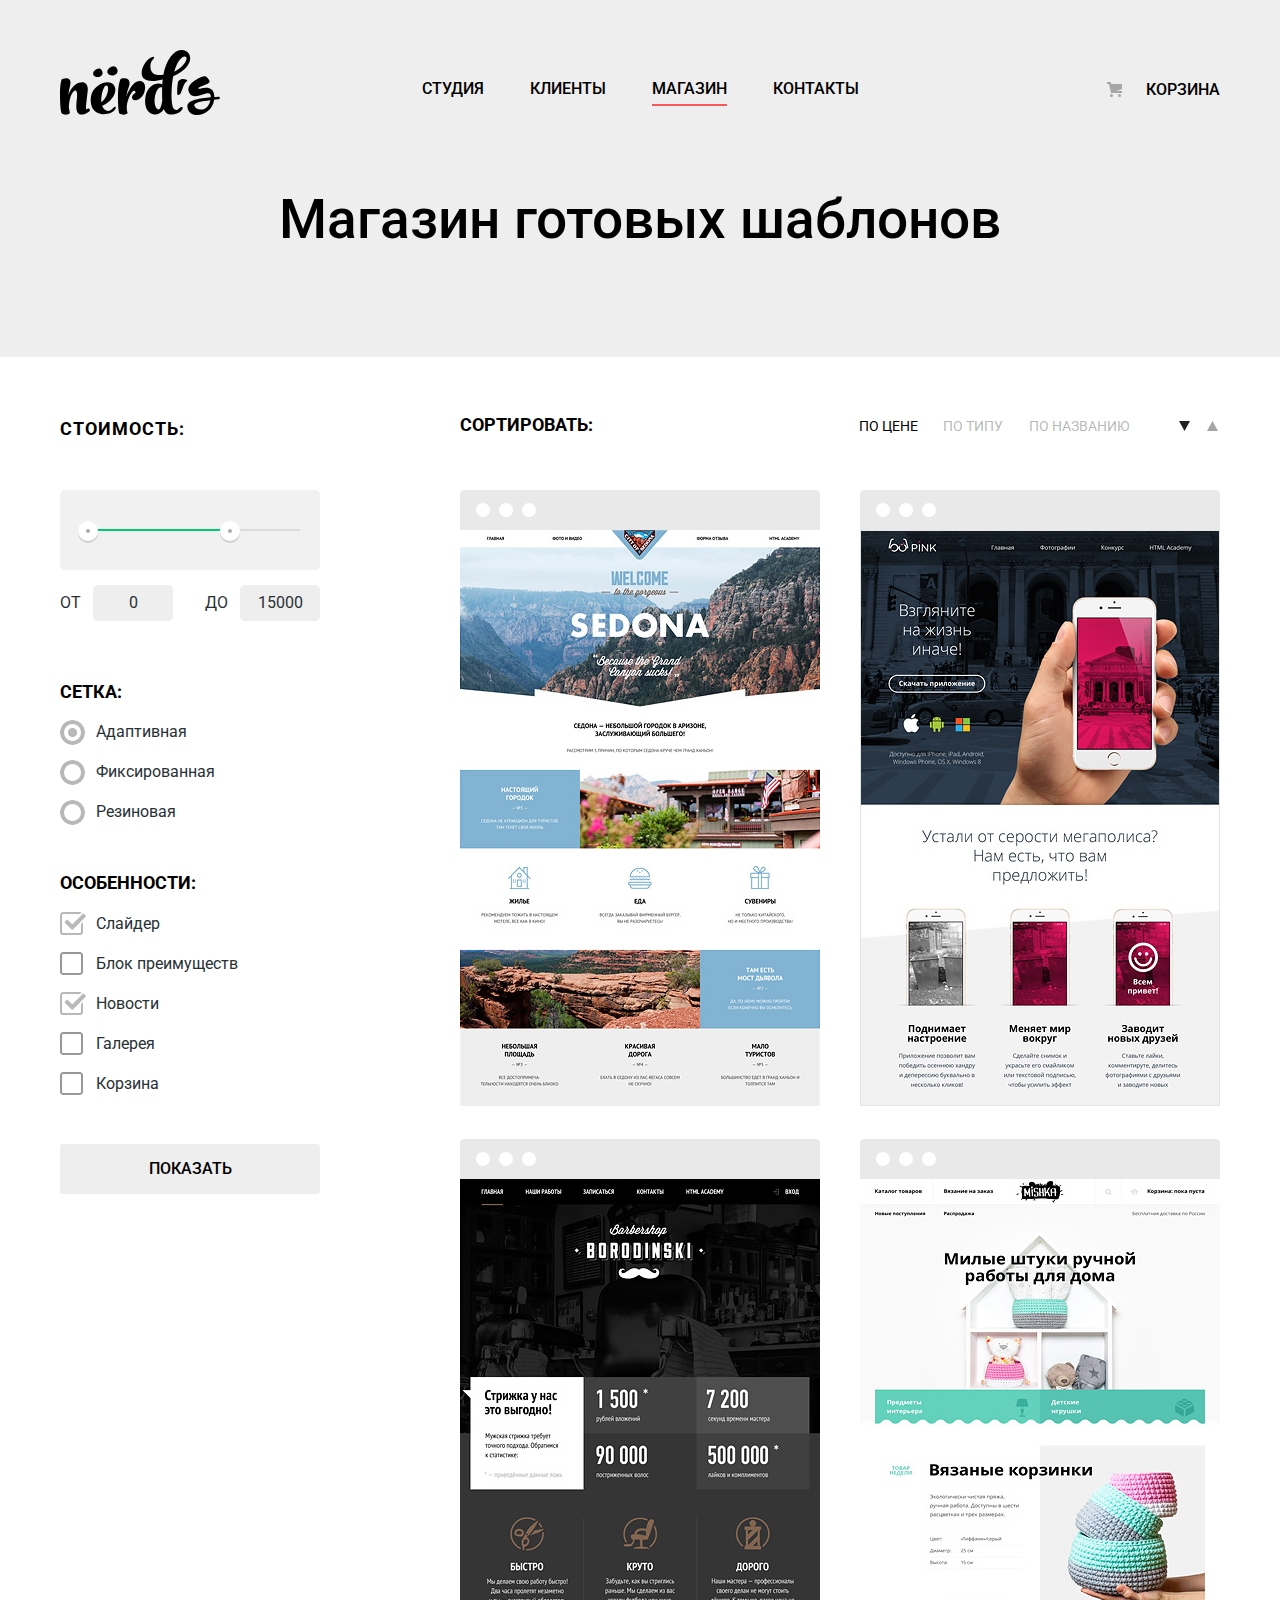
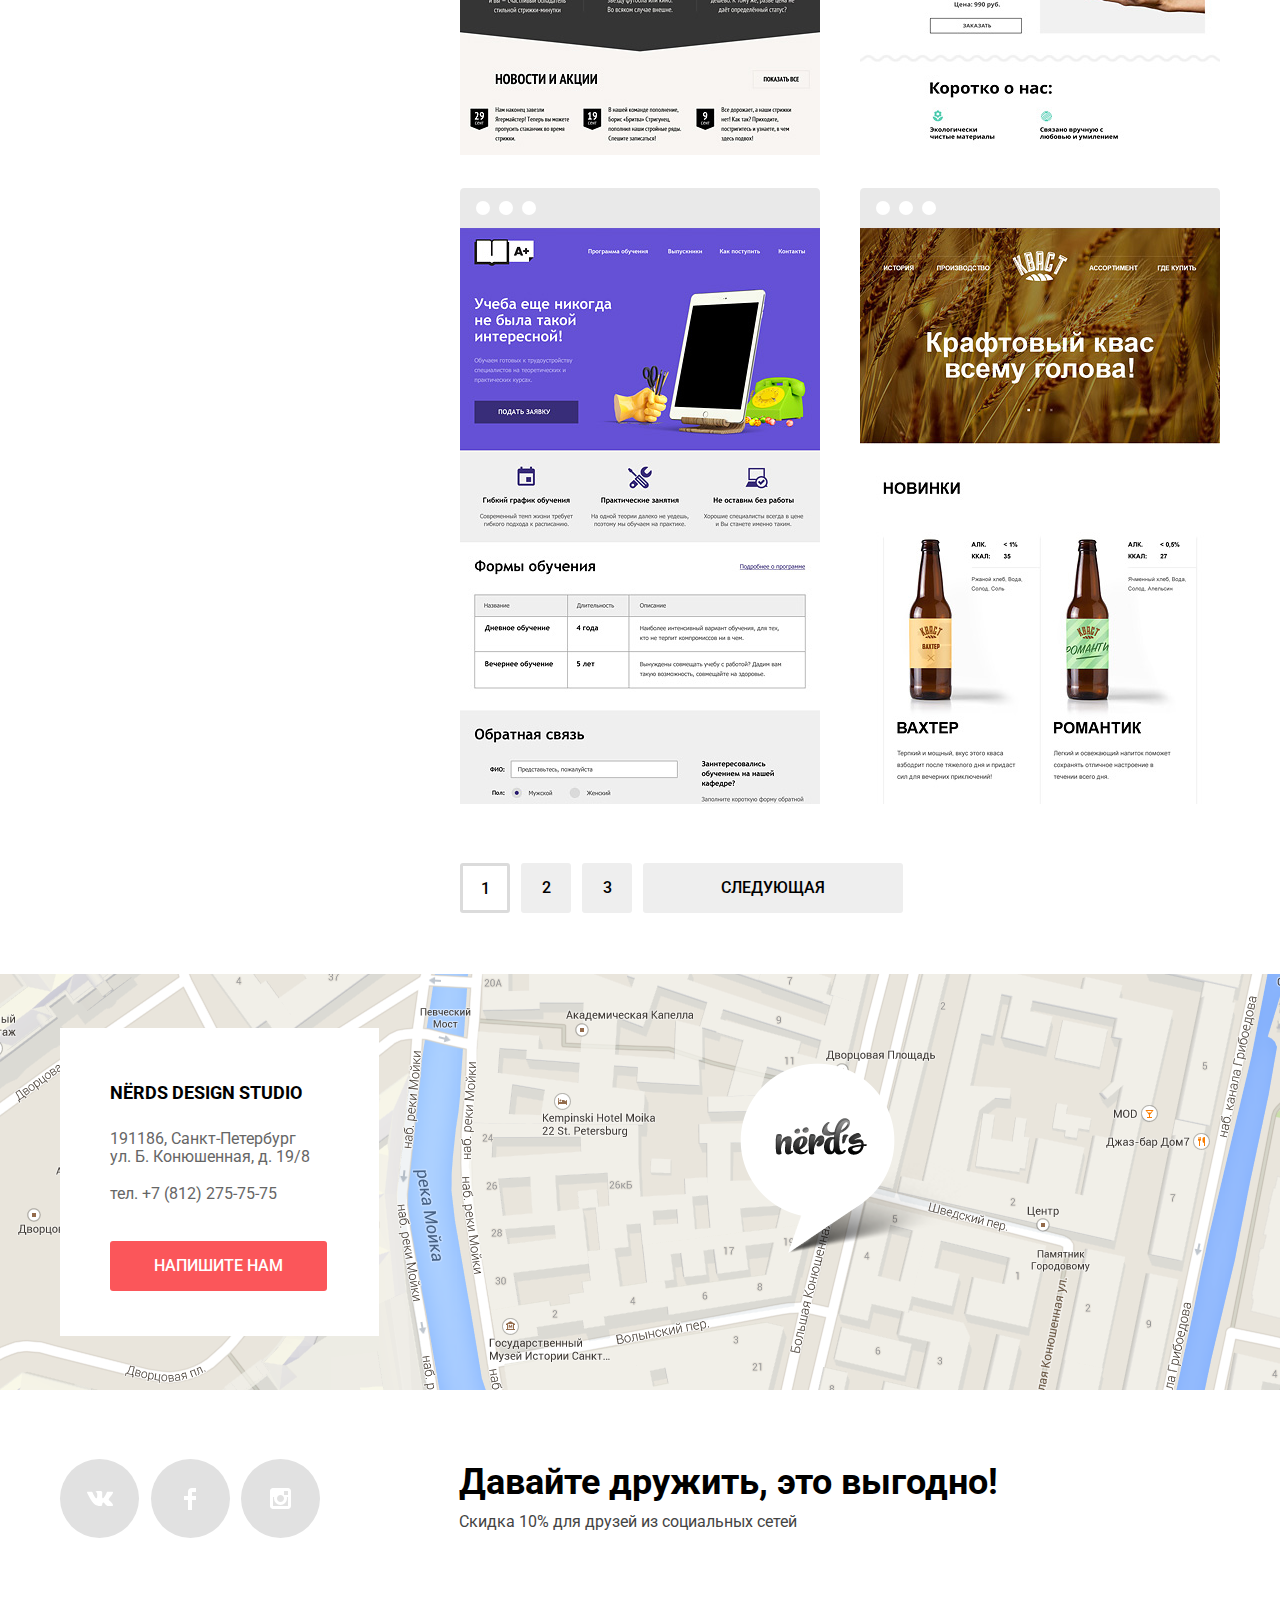
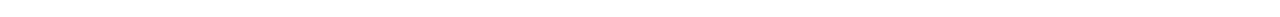
==== catalog.html @ 0fe1f44a "Стилизовал модолку" ====
<!DOCTYPE html>
<html lang="ru">
  <head>
    <meta charset="utf-8">
    <title>HTML Academy: Нёрдс</title>
    <link href="https://fonts.googleapis.com/css?family=Roboto:400,500,700&amp;subset=cyrillic" rel="stylesheet">
    <link rel="stylesheet" href="css/normalize.css">
    <link rel="stylesheet" type="text/css" href="css/style.css">
    <link rel="stylesheet" type="text/css" href="css/style.min.css">
  </head>
  <body>
<!--Блок шапки-->
		<header class="main-header">
      <div class="main-header-wrapper">
				<div class="header-logo">
				  <a href="./index.html"><img src="img/nerds-logo.svg" width="160" height="65" alt="Логотип Нёрдс"></a>
				</div>
				<nav class="main-navigation">
					<ul class="main-nav">
						<li class="main-nav_li main-nav-studio"><a class="main-nav_link main-nav-studio_link" href="#">Студия</a></li>
						<li class="main-nav_li main-nav-customers"><a class="main-nav_link main-nav-customers_link" href="#">Клиенты</a></li>
						<li class="main-nav_li main-nav-magazine"><a class="main-nav_link main-nav-magazine_link main-nav-magazine_link_active">Магазин</a></li>
            <li class="main-nav_li main-nav-contacts"><a class="main-nav_link main-nav-contacts_link" href="#">Контакты</a></li>
					</ul>
          <a class="main-navigation_basket" href="#">Корзина</a>
				</nav>
      <!--/Блок шапки-->
      </div>
      <div class="main-header_title_wrapper">
        <h2 class="main-header_title">Магазин готовых шаблонов</h2>
      </div>
		</header>
<!--Содержание основного блока-->
		<main class="container-forms">
      <div class="forms">
<!--Блок выбора шаблонов - фильтр-->
    		<div class="selection-forms">
    			<form class="selection-forms_elements" action="https://echo.htmlacademy.ru" method="get" enctype="multipart/form-data" oninput="ruoutput.value=rucount.value">
            <fieldset class="filter-price">
              <legend class="filter-price-title">Стоимость:</legend>
              <div class="range-filter">
                <div class="range-controls">
                  <div class="scale">
                    <div class="bar"></div>
                  </div>
                  <div class="toggle toggle-min"></div>
                  <div class="toggle toggle-max"></div>
                </div>
                <div class="price-controls">
                  <label class="min-price choice">от <input class="min-price_input" name="min-price" type="text" value="0"></label>
                  <label class="max-price choice">до <input class="max-price_input" name="max-price" type="text" value="15000"></label>
                </div>
              </div>
            </fieldset>
    				<div class="grid-catalog"><!--Сетка-->
    					<span class="grid-title">Сетка:</span>
    					<section class="grid-items">
    						<input class="grid-item_radio" type="radio" name="fatness-ice" id="adaptive-field" value="adaptive" checked><label class="grid-item_label" for="adaptive-field">Адаптивная</label>
    						<input class="grid-item_radio" type="radio" name="fatness-ice" id="fix-field" value="fix"><label class="grid-item_label" for="fix-field">Фиксированная</label>
    						<input class="grid-item_radio" type="radio" name="fatness-ice" id="rubber-field" value="rubber"><label class="grid-item_label" for="rubber-field">Резиновая</label>
    					</section>
    				</div><!--/Сетка-->
    				<div class="specialty-catalog"><!--Особенности-->
    					<span class="specialty-title">Особенности:</span>
    					<section class="specialty-item">
    						<input class="specialty-item_checkbox" type="checkbox" name="specialty" id="slider-field" checked><label class="specialty-item_label" for="slider-field">Слайдер</label>
    						<input class="specialty-item_checkbox" type="checkbox" name="specialty" id="privilege-field"><label class="specialty-item_label" for="privilege-field">Блок преимуществ</label>
    						<input class="specialty-item_checkbox" type="checkbox" name="specialty" id="news-field" checked><label class="specialty-item_label" for="news-field">Новости</label>
    						<input class="specialty-item_checkbox" type="checkbox" name="specialty" id="gallery-field"><label class="specialty-item_label" for="gallery-field">Галерея</label>
    						<input class="specialty-item_checkbox" type="checkbox" name="specialty" id="basket-field"><label class="specialty-item_label" for="basket-field">Корзина</label>
    					</section>
    				</div><!--/Особенности-->
    				<button class="btn-apply_form" type="submit" title="Показать">Показать</button>
    			</form>
    		</div><!--/Блок выбора шаблонов-->
  <!--Блок отсортированных шаблонов-->
        <div class="selected-forms">
          <form class="selected-forms_elements" action="https://echo.htmlacademy.ru" method="get" enctype="multipart/form-data" oninput="ruoutput.value=rucount.value">
            <div class="sorting">
              <span class="sorting-title">Сортировать:</span>
              <ul class="sorting-items">
                <li class="sorting-item"><a class="sorting-item_link sorting-item_price_active">по цене</a></li>
                <li class="sorting-item"><a class="sorting-item_link sorting-item_type_sleep">по типу</a></li>
                <li class="sorting-item"><a class="sorting-item_link sorting-item_name_sleep">по названию</a></li>
                <li class="sorting-item"><a class="sorting-item_down" href="#" aria-label="Иконка сортировки вниз"><svg xmlns="http://www.w3.org/2000/svg" width="11" height="10" viewBox="0 0 11 10"><path fill="#231F20" d="M5.5 10L0 0h11"/></svg></a></li>
                <li class="sorting-item"><a class="sorting-item_up" href="#" aria-label="Иконка сортировки вверх"><svg xmlns="http://www.w3.org/2000/svg" width="11" height="10" viewBox="0 0 11 10"><path fill="#a6a6a6" d="M5.5 0L0 10h11z"/></svg></a></li>
              </ul>
            </div>
          </form>
          <div class="selected-items">
            <section class="selected-item">
              <div class="selected-item_slider">
                <svg xmlns="http://www.w3.org/2000/svg" width="360" height="40" viewBox="0 0 360 40"><path fill="#4D4D4D" d="M356 0H4C1.8 0 0 1.8 0 4v36h360V4c0-2.2-1.8-4-4-4zM22.991 27a7 7 0 1 1 0-14 7 7 0 0 1 0 14zm23.011 0a7 7 0 1 1 0-14 7 7 0 0 1 0 14zm23.011 0a7 7 0 1 1 0-14 7 7 0 0 1 0 14z"/></svg>
              </div>
              <div class="selected-item_img">
                <img src="img/img-sedona1.jpg" width="360" height="576" alt="Иконка Седоны">
              </div>
              <section class="selected-item_hidden selected-item_visually-hidden">
                <a class="selected-item_hidden_title"  href="#">Sedona</a>
                <span class="selected-item_hidden_inform selected-item_hidden_inform_sedona">Информационный сайт для туристов</span>
                <button class="selected-item_hidden_cost" type="button">9 900 руб.</button>
              </section>
            </section>
            <section class="selected-item">
              <div class="selected-item_slider">
                <svg xmlns="http://www.w3.org/2000/svg" width="360" height="40" viewBox="0 0 360 40"><path fill="#4D4D4D" d="M356 0H4C1.8 0 0 1.8 0 4v36h360V4c0-2.2-1.8-4-4-4zM22.991 27a7 7 0 1 1 0-14 7 7 0 0 1 0 14zm23.011 0a7 7 0 1 1 0-14 7 7 0 0 1 0 14zm23.011 0a7 7 0 1 1 0-14 7 7 0 0 1 0 14z"/></svg>
              </div>
              <div class="selected-item_img">
                <img src="img/img-pink.jpg" width="360" height="576" alt="Иконка Пинк">
              </div>
              <section class="selected-item_hidden selected-item_visually-hidden">
                <a class="selected-item_hidden_title"  href="#">Pink app</a>
                <span class="selected-item_hidden_inform selected-item_hidden_inform_sedona_pink">Продуктовый лендинг приложения для IOS и Android</span>
                <button class="selected-item_hidden_cost" type="button">9 900 руб.</button>
              </section>
            </section>
            <section class="selected-item">
              <div class="selected-item_slider">
                <svg xmlns="http://www.w3.org/2000/svg" width="360" height="40" viewBox="0 0 360 40"><path fill="#4D4D4D" d="M356 0H4C1.8 0 0 1.8 0 4v36h360V4c0-2.2-1.8-4-4-4zM22.991 27a7 7 0 1 1 0-14 7 7 0 0 1 0 14zm23.011 0a7 7 0 1 1 0-14 7 7 0 0 1 0 14zm23.011 0a7 7 0 1 1 0-14 7 7 0 0 1 0 14z"/></svg>
              </div>
              <div class="selected-item_img">
                <img src="img/img-barbershop1.jpg" width="360" height="576" alt="Иконка Барбершопа">
              </div>
              <section class="selected-item_hidden selected-item_visually-hidden">
                <a class="selected-item_hidden_title"  href="#">Barbershop</a>
                <span class="selected-item_hidden_inform selected-item_hidden_inform_barbershop">Сайт салоны красоты. Для мужчин, да.</span>
                <button class="selected-item_hidden_cost" type="button">9 900 руб.</button>
              </section>
            </section>
            <section class="selected-item">
              <div class="selected-item_slider">
                <svg xmlns="http://www.w3.org/2000/svg" width="360" height="40" viewBox="0 0 360 40"><path fill="#4D4D4D" d="M356 0H4C1.8 0 0 1.8 0 4v36h360V4c0-2.2-1.8-4-4-4zM22.991 27a7 7 0 1 1 0-14 7 7 0 0 1 0 14zm23.011 0a7 7 0 1 1 0-14 7 7 0 0 1 0 14zm23.011 0a7 7 0 1 1 0-14 7 7 0 0 1 0 14z"/></svg>
              </div>
              <div class="selected-item_img">
                <img src="img/img-mishka1.jpg" width="360" height="576" alt="Иконка Мишки">
              </div>
              <section class="selected-item_hidden selected-item_visually-hidden">
                <a class="selected-item_hidden_title"  href="#">Mishka</a>
                <span class="selected-item_hidden_inform selected-item_hidden_inform_mishka">Интернет-магазин вязаных игрушек</span>
                <button class="selected-item_hidden_cost" type="button">9 900 руб.</button>
              </section>
            </section>
            <section class="selected-item">
              <div class="selected-item_slider">
                <svg xmlns="http://www.w3.org/2000/svg" width="360" height="40" viewBox="0 0 360 40"><path fill="#4D4D4D" d="M356 0H4C1.8 0 0 1.8 0 4v36h360V4c0-2.2-1.8-4-4-4zM22.991 27a7 7 0 1 1 0-14 7 7 0 0 1 0 14zm23.011 0a7 7 0 1 1 0-14 7 7 0 0 1 0 14zm23.011 0a7 7 0 1 1 0-14 7 7 0 0 1 0 14z"/></svg>
              </div>
              <div class="selected-item_img">
                <img src="img/img-aplus1.jpg" width="360" height="576" alt="Иконка Учебы">
              </div>
              <section class="selected-item_hidden selected-item_visually-hidden">
                <a class="selected-item_hidden_title"  href="#">A plus</a>
                <span class="selected-item_hidden_inform selected-item_hidden_inform_sedona_plus">Лендинг курсов повышения квалификации</span>
                <button class="selected-item_hidden_cost" type="button">9 900 руб.</button>
              </section>
            </section>
            <section class="selected-item">
              <div class="selected-item_slider">
                <svg xmlns="http://www.w3.org/2000/svg" width="360" height="40" viewBox="0 0 360 40"><path fill="#4D4D4D" d="M356 0H4C1.8 0 0 1.8 0 4v36h360V4c0-2.2-1.8-4-4-4zM22.991 27a7 7 0 1 1 0-14 7 7 0 0 1 0 14zm23.011 0a7 7 0 1 1 0-14 7 7 0 0 1 0 14zm23.011 0a7 7 0 1 1 0-14 7 7 0 0 1 0 14z"/></svg>
              </div>
              <div class="selected-item_img">
                <img src="img/img-kvast1.jpg" width="360" height="576" alt="Иконка Квас">
              </div>
              <section class="selected-item_hidden selected-item_visually-hidden">
                <a class="selected-item_hidden_title"  href="#">Кваст</a>
                <span class="selected-item_hidden_inform selected-item_hidden_inform_sedona_kvas">Промо-сайт производителя крафтового кваса</span>
                <button class="selected-item_hidden_cost" type="button">9 900 руб.</button>
              </section>
            </section>
          </div>
          <ul class="selected-items_pages">
            <li class="selected-items_li"><a class="selected-items_page active-page" href="#">1</a></li>
            <li class="selected-items_li"><a class="selected-items_page selected-items_page_block" href="#">2</a></li>
            <li class="selected-items_li"><a class="selected-items_page selected-items_page_block" href="#">3</a></li>
            <li class="selected-items_li"><a class="selected-items_page selected-items_page_block selected-items_page_page_next" href="#next">Следующая</a></li>
          </ul>
      </div>
    </div>
    </main>
<!--Блок проезда-адреса-->
    <div class="driving container-map" id="yandex-map">
      <div class="driving-wrapper">
        <section class="driving-address">
          <span class="driving-address_title">NЁRDS DESIGN STUDIO</span>
          <span class="driving-address_adds">191186, Санкт-Петербург</span>
          <span class="driving-address_adds driving-address_adds_street">ул. Б. Конюшенная, д. 19/8</span>
          <span class="driving-address_tel">тел. +7 (812) 275-75-75</span>
          <a class="driving-address_btn driving-address_btn_red" href="./form_feedback.html">Напишите нам</a>
        </section>
        <div class="driving-map_marker">
        </div>
      </div>
    </div><!--/Блок проезда-адреса-->
<!--Блок подвала-->
		<footer class="footer">
			<div class="container">
				<section class="footer-social">
          <a class="social-btn social-btn-vk" href="https://vk.com" aria-label="Вконтакте">Вконтакте
            <svg xmlns="http://www.w3.org/2000/svg" width="26" height="15" viewBox="0 0 26 15"><path fill="#FFF" d="M16.138 11.51c.956-.309 2.18 2.04 3.483 2.939.978.681 1.727.534 1.727.534l3.473-.05s1.815-.112.957-1.554c-.071-.12-.503-1.069-2.585-3.022-2.177-2.043-1.882-1.712.739-5.244 1.597-2.153 2.236-3.468 2.036-4.028-.192-.539-1.365-.399-1.365-.399L20.69.713c-.381.001-.704.119-.851.515-.003.004-.621 1.666-1.445 3.079-1.741 2.989-2.436 3.148-2.724 2.961-.661-.433-.494-1.737-.494-2.664 0-2.897.432-4.105-.846-4.417-.427-.104-.739-.172-1.828-.182-1.392-.021-2.574 0-3.244.329-.445.223-.786.712-.579.74.26.035.843.16 1.155.586.401.552.389 1.789.389 1.789s.229 3.411-.54 3.834c-.528.29-1.25-.302-2.803-3.016-.793-1.388-1.392-2.922-1.392-2.922s-.116-.285-.326-.441c-.25-.185-.6-.244-.6-.244L.848.684S.29.7.085.946c-.182.218-.015.668-.015.668s2.909 6.881 6.203 10.347c3.02 3.182 6.452 2.971 6.452 2.971h1.555s.469-.054.709-.312c.224-.24.214-.691.214-.691s-.031-2.109.935-2.419z"/></svg>
          </a>
          <a class="social-btn social-btn-fb" href="https://facebook.com" aria-label="Фейсбук">Фейсбук
            <svg xmlns="http://www.w3.org/2000/svg" width="12" height="22" viewBox="0 0 12 22"><path fill="#FFF" d="M12 4V0H8a4 4 0 0 0-4 4v4H0v4h4v10h4V12h4V8H8V4h4z"/></svg>
          </a>
					<a class="social-btn social-btn-inst" href="https://instagram.com" aria-label="Инстаграм">Инстаграм
            <svg xmlns="http://www.w3.org/2000/svg" width="21" height="21" viewBox="0 0 21 21"><path fill="#FFF" d="M18 0H3C1.35 0 0 1.35 0 3v15c0 1.65 1.35 3 3 3h15c1.65 0 3-1.35 3-3V3c0-1.65-1.35-3-3-3zm-7.5 7c1.93 0 3.5 1.57 3.5 3.5S12.43 14 10.5 14 7 12.43 7 10.5 8.57 7 10.5 7zM18 18H3V9h1.181A6.504 6.504 0 0 0 4 10.5a6.5 6.5 0 1 0 13 0 6.45 6.45 0 0 0-.181-1.5H18v9zm0-11h-4V3h4v4z"/></svg>
          </a>
				</section>
				<section class="footer-contacts">
          <b class="footer-contacts_title">Давайте дружить, это выгодно!</b>
          <p class="footer-contacts_discount">Скидка 10% для друзей из социальных сетей</p>
				</section>
			</div>
		</footer><!--/Блок подвала-->
<!--Модальные формы-->
<!--Модальная Форма обратной связи-->
    <div class="modal-feedback">
      <button class="modal-feedback-btn_close" type="button" title="Закрыть">Закрыть</button>
      <h3 class="modal-feedback_title">Напишите нам</h3>
      <form class="feedback-form" action="https://echo.htmlacademy.ru" method="get">
        <div class="feedback-form_elements_wrapper">
          <label class="feedback-form-title_label feedback-form-title_name" for="feedback-name_field">
            <span class="feedback-form-title_span feedback-form-title_span_name">Ваше имя:</span>
            <input class="feedback_input feedback-name" type="text" name="feedback-name" id="feedback-name_field" placeholder="Представьтесь, пожалуйста">
          </label>
          <label class="feedback-form-title_label feedback-form-title_email" for="feedback-email_field">
            <span class="feedback-form-title_span feedback-form-title_span_email">Ваш e-mail:</span>
            <input class="feedback_input feedback-email" type="email" name="feedback-email" id="feedback-email_field" placeholder="Для отправки ответа">
          </label>
          <label class="feedback-form-title_label feedback-form-title_text" for="feedback-text-field">
            <span class="feedback-form-title_span feedback-form-title_span_text">Текст письма:</span>
            <textarea class="feedback-text" name="feedback-text" rows="6" id="feedback-text-field" placeholder="В свободной форме"></textarea>
          </label>
        </div>
        <button class="modal-feedback_btn" type="submit" title="Отправить">Отправить</button>
      </form>
    </div><!--/Форма обратной связи-->
    <script src="js/script.min.js"></script>
  </body>
</html>
---- css/style.css ----
body {
  margin: 0px;
  padding: 0px;
  font-family: "Roboto", "Tahoma", sans-serif;
  font-size: 16px;
  line-height: 24px;
  font-weight: 400;
  color: #000000;
}
a {
  text-decoration: none;
}
.main-nav,
.main-nav_login,
.description-about_orders_items,
.sorting-items,
.selected-items_pages {
  list-style: none;
}
img {
  max-width: 100%;
  height: auto;
}
/*--ШАПКА--*/
.main-header {
  margin: 0 auto;
  background-color: #eeeeee;
}
.main-header-wrapper {
  width: 1160px;
  padding-left: 20px;
  padding-right: 20px;
  padding-top: 50px;
  margin-left: auto;
  margin-right: auto;
  background-color: #eeeeee;
  display: flex;
  align-items: flex-end;
}
.header-logo {
  margin-right: 202px;
}
.main-navigation {
  display: flex;
  flex-wrap: wrap;
  flex-grow: 1;
  align-items: center;
}
.main-nav {
  display: flex;
  flex-wrap: wrap;
  padding: 0;
  text-transform: uppercase;
}
.main-nav_link {
  font-family: "Roboto", "Tahoma", sans-serif;
  font-size: 16px;
  line-height: 30px;
  font-weight: 500;
  color: #000000;
  display: block;
  border-bottom: 2px solid transparent;
}
.main-nav_li {
  margin-right: 46px;
}
.main-navigation_basket {
  position: relative;
  font-family: "Roboto", "Tahoma", sans-serif;
  font-size: 16px;
  line-height: 30px;
  font-weight: 500;
  color: #000000;
  margin-left: auto;
  display: block;
  text-align: center;
  padding-left: 39px;
  text-transform: uppercase;
}
.main-navigation_basket::before {
  content: "";
  position: absolute;
  top: 7px;
  left: 0px;
  width: 16px;
  height: 18px;
  background-image: url("../img/basket.svg");
  background-repeat: no-repeat;
  background-position: 0 0;
  background-color: #eeeeee;
}
.main-navigation_basket:hover {
  color: #fb565a;
}
.main-navigation_basket:active {
  color: #000000;
  opacity: 0.3;
}
.main-navigation_basket:visited {
  border-bottom: 2px solid #fb565a;
}
.main-nav_link:hover {
  color: #fb565a;
}
.main-nav_link:active {
  color: #000000;
  opacity: 0.3;
}
.main-nav-magazine_link_active {
  border-bottom: 2px solid #fb565a;
}
.main-header_title {
  font-family: "Roboto", "Tahoma", sans-serif;
  font-size: 55px;
  line-height: 55px;
  font-weight: 500;
  color: #000000;
  margin: 0px;
  padding-bottom: 110px;
  padding-top: 70px;
  text-align: center;
}
.main-header_title_wrapper {
  margin-bottom: 57px;
}
/*-- ФОРМА СЛАЙДА --*/
.slider {
  background-color: #eeeeee;
  position: relative;
  margin-bottom: 81px;
}
.slider-container {
  width: 1200px;
  margin: 0 auto;
  padding: 0 20px;
  box-sizing: border-box;
  background-color: #eeeeee;
}
.visually-hidden {
  position: absolute;
  width: 1px;
  height: 1px;
  clip: rect(0, 0, 0, 0);
}
.slider-controls {
  position: absolute;
  left: 50%;
  bottom: 104px;
  z-index: 10;
  width: 160px;
  height: 18px;
  text-align: center;
  font-size: 0;
  transform: translateX(-50%);
}
.slider-controls label {
  position: relative;
  display: inline-block;
  vertical-align: top;
  width: 18px;
  height: 18px;
  padding: 8px;
  border-radius: 50%;
  cursor: pointer;
}
.slider-controls label::after {
  content: "";
  position: absolute;
  top: 8px;
  left: 8px;
  z-index: 1;
  width: 18px;
  height: 18px;
  background: #ffffff;
  border-radius: 50%;
}
.slider-list {
  margin: 0;
  padding: 0;
  list-style: none;
}
.slider-item {
  display: none;
  padding: 71px 0 80px 0;
}
.slider-item:nth-child(1) {
  background-image: url("../img/slide1.png");
  background-position: 93% 11px;
  background-repeat: no-repeat;
}
.slider-item:nth-child(2) {
  background-image: url("../img/slide2.png");
  background-position: 100% 0;
  background-repeat: no-repeat;
}
.slider-item:nth-child(3) {
  background-image: url("../img/slide3.png");
  background-position: 100% 20px;
  background-repeat: no-repeat;
}
#product-1:checked ~ .slider-list .slider-item:nth-child(1) {
  display: block;
}
#product-2:checked ~ .slider-list .slider-item:nth-child(2) {
  display: block;
}
#product-3:checked ~ .slider-list .slider-item:nth-child(3) {
  display: block;
}
#product-1:checked ~ .slider-controls .slider-controls-item--1::before,
#product-2:checked ~ .slider-controls .slider-controls-item--2::before,
#product-3:checked ~ .slider-controls .slider-controls-item--3::before {
  content: "";
  position: absolute;
  left: 50%;
  top: 50%;
  z-index: 2;
  width: 4px;
  height: 4px;
  margin: -4px;
  background-color: inherit;
  border: 2px solid #c1c1c1;
  border-radius: 50%;
}
.slider_title {
  max-width: 600px;
  margin: 0;
  margin-bottom: 27px;
  font-family: "Roboto", "Tahoma", sans-serif;
  font-size: 55px;
  line-height: 55px;
  font-weight: 500;
  color: #000000;
}
.slider_about {
  max-width: 430px;
  margin: 0;
  margin-bottom: 38px;
  font-family: "Roboto", "Tahoma", sans-serif;
  font-size: 16px;
  line-height: 24px;
  font-weight: 400;
  color: #283136;
}
.slider_btn {
  display: block;
  width: 240px;
  padding: 16px 0;
  font-family: "Roboto", "Tahoma", sans-serif;
  font-size: 16px;
  line-height: 18px;
  font-weight: 500;
  color: #ffffff;
  background-color: #fb565a;
  text-transform: uppercase;
  text-decoration: none;
  border-radius: 3px;
  text-align: center;
  border: none;
}
.slider_btn:hover,
.slider_btn:focus {
  background-color: #e74246;
}
.slider_btn:active {
  color: rgba(255, 255, 255, 0.3);
  background-color: #d7373b;
  box-shadow: 0 3px rgba(0, 0, 0, 0.1) inset;
}
/*-- БЛОК ПРОМО АКЦИИ --*/
.container {
  width: 1200px;
  margin: 0 auto;
  flex-wrap: wrap;
  padding: 0 20px;
  box-sizing: border-box;
  margin-bottom: 79px;
}
.promo-wrapper {
  display: flex;
  flex-wrap: wrap;
  width: 100%;
  margin-left: auto;
  margin-right: auto;
  margin-bottom: 81px;
  background-color: #ffffff;
}
.promo-section {
  width: 300px;
  margin-right: 100px;
}
.promo-section:nth-child(3n) {
  margin: 0px;
}
.promo-section-img_wrapper {
  width: 300px;
  height: 146px;
}
.promo-section_title {
  font-family: "Roboto", "Tahoma", sans-serif;
  font-size: 24px;
  line-height: 30px;
  font-weight: 700;
  color: #000000;
  text-transform: uppercase;
  margin-bottom: 17px;
}
.promo-section_about {
  display: block;
  width: 270px;
  font-family: "Roboto", "Tahoma", sans-serif;
  font-size: 16px;
  line-height: 24px;
  font-weight: 400;
  color: #283136;
  margin-bottom: 31px;
}
.promo_btn {
  font-family: "Roboto", "Tahoma", sans-serif;
  font-size: 16px;
  line-height: 18px;
  font-weight: 500;
  color: #ffffff;
  text-transform: uppercase;
  border-radius: 3px;
  text-align: center;
  display: inline-block;
  padding: 16px 39px;
  vertical-align: middle;
}
.btn-promo_red {
  background-color: #fb565a;
}
.btn-promo_red:hover {
  background-color: #e74246;
}
.btn-promo_red:active {
  background-color: #d7373b;
  color: rgba(255, 255, 255, 0.3);
  box-shadow: 0 3px rgb(193, 49, 53) inset;
}
.btn-promo_green {
  background-color: #00ca74;
}
.btn-promo_green:hover {
  background-color: #00bc6c;
}
.btn-promo_green:active {
  background-color: #00aa62;
  color: rgba(255, 255, 255, 0.3);
  box-shadow: 0 3px rgb(0, 153, 88) inset;
}
.btn-promo_yellow {
  background-color: #efc84a;
}
.btn-promo_yellow:hover {
  background-color: #eab534;
}
.btn-promo_yellow:active {
  background-color: #e5a722;
  color: rgba(255, 255, 255, 0.3);
  box-shadow: 0 3px rgb(206, 150, 31) inset;
}
/*-- БЛОК ОПИСАНИЯ КОМПАНИИ --*/
.description {
  background-color: #ffffff;
}
.description-wrapper {
  display: flex;
  width: 1160px;
  padding-top: 40px;
  margin-left: auto;
  margin-right: auto;
  margin-bottom: 50px;
  background-color: #ffffff;
  border-top: 2px solid #eeeeee;
  box-sizing: border-box;
}
.description-about {
  display: flex;
  flex-direction: column;
  width: 660px;
  margin-right: 140px;
  padding-left: 1px;
  padding-top: 33px;
}
.description-about-title {
  font-family: "Roboto", "Tahoma", sans-serif;
  font-size: 45px;
  line-height: 45px;
  font-weight: 500;
  color: #000000;
}
.description-about-mission {
  font-family: "Roboto", "Tahoma", sans-serif;
  font-size: 16px;
  line-height: 24px;
  font-weight: 400;
  color: #283136;
  padding: 0;
  margin: 0;
  margin-top: 34px;
  margin-bottom: 38px;
}
.description-about-orders {
  font-family: "Roboto", "Tahoma", sans-serif;
  font-size: 16px;
  line-height: 24px;
  font-weight: 700;
  color: #000000;
  text-transform: uppercase;
}
.description-about_orders_items {
  padding: 0px;
  margin: 0px;
}
.description-about_order_item {
  position: relative;
  font-family: "Roboto", "Tahoma", sans-serif;
  font-size: 16px;
  line-height: 24px;
  font-weight: 400;
  color: #283136;
  padding-left: 36px;
  margin: 24px 0px;
}
.description-about_order_item::before {
  content: "";
  display: block;
  width: 25px;
  height: 2px;
  position: absolute;
  top: 12px;
  left: 0px;
  background-color: #fb565a;
}
.description-statistics {
  width: 360px;
}
.description-statistics-img_wrapper {
  margin-bottom: 30px;
}
.description-statistics-numbers {
  display: flex;
  margin-top: 41px;
}
.description-statistics-about {
  display: block;
  margin-left: 17px;
  font-family: "Roboto", "Tahoma", sans-serif;
  font-size: 16px;
  line-height: 24px;
  font-weight: 700;
  color: #000000;
  text-transform: uppercase;
}
.description-statistics-number_percent {
  font-family: "Roboto", "Tahoma", sans-serif;
  font-size: 45px;
  line-height: 45px;
  font-weight: 700;
  color: #000000;
}
.description-statistics-number_percent_sup {
  font-family: "Roboto", "Tahoma", sans-serif;
  font-size: 28px;
  font-weight: 700;
}
.description-statistics-number:nth-child(1) {
  margin-right: 21px;
}
.description-statistics-number:nth-child(3) {
  margin-left: 21px;
}
.description-statistics-number_name {
  display: block;
  font-family: "Roboto", "Tahoma", sans-serif;
  font-size: 16px;
  line-height: 18px;
  font-weight: 400;
  color: #283136;
  margin-top: 19px;
}
/*-- БЛОК ПОРТФОЛИО ВЫПОЛНЕННЫХ САЙТОВ --*/
.portfolio {
  background-color: #ffffff;
}
.portfolio-catalog {
  display: flex;
  flex-wrap: wrap;
  width: 1160px;
  margin-left: auto;
  margin-right: auto;
  padding-top: 50px;
  padding-bottom: 34px;
  border-top: 2px solid #eeeeee;
  border-bottom: 2px solid #eeeeee;
  justify-content: space-between;
  align-items: center;
}
.portfolio-catalog-site_link img {
  opacity: 0.2;
}
.portfolio-catalog-site_link img:hover {
  opacity: 1;
}
.portfolio-catalog-site_link img:active {
  opacity: 0.1;
}
.portfolio-catalog-site_wrapper_line {
  position: relative;
}
.portfolio-catalog-site_wrapper_line:nth-child(1) {
  margin-left: 31px;
}
.portfolio-catalog-site_wrapper_line:nth-child(3) {
  margin-right: 21px;
}
.portfolio-catalog-site_wrapper_line:nth-child(4) {
  margin-right: 43px;
  background-color: transparent;
}
.portfolio-catalog-site_border_html::after {
  content: "";
  display: block;
  position: absolute;
  width: 2px;
  height: 52px;
  background-color: #eeeeee;
  right: -51px;
  top: 5px;
}
.portfolio-catalog-site_border_barbershop::after {
  content: "";
  display: block;
  position: absolute;
  width: 2px;
  height: 52px;
  background-color: #eeeeee;
  right: -43px;
  top: 14px;
}
.portfolio-catalog-site_border_pink::after {
  content: "";
  display: block;
  position: absolute;
  width: 2px;
  height: 52px;
  background-color: #eeeeee;
  right: -58px;
  top: -5px;
}
/*-- БЛОК ПРОЕЗДА АДРЕСА --*/
.driving {
  margin-top: 61px;
}
.container-map {
  width: 100%;
  margin-left: auto;
  margin-right: auto;
  background-image: url("../img/map.png");
  background-position: center;
  background-repeat: no-repeat;
  min-height: 416px;
}
.driving-wrapper {
  position: relative;
  width: 1160px;
  padding-left: 20px;
  padding-right: 20px;
  padding-top: 54px;
  margin-left: auto;
  margin-right: auto;
  background-color: transparent;
}
.driving-address {
  padding-top: 50px;
  padding-left: 50px;
  width: 269px;
  height: 258px;
  background-color: #ffffff;
}
.driving-address_title {
  display: block;
  margin-bottom: 22px;
  font-family: "Roboto", "Tahoma", sans-serif;
  font-size: 18px;
  line-height: 30px;
  font-weight: 700;
  color: #000000;
}
.driving-address_adds {
  display: block;
  font-family: "Roboto", "Tahoma", sans-serif;
  font-size: 16px;
  line-height: 18px;
  font-weight: 400;
  color: #666666;
}
.driving-address_adds_street {
  margin-bottom: 19px;
}
.driving-address_tel {
  display: block;
  margin-bottom: 38px;
  font-family: "Roboto", "Tahoma", sans-serif;
  font-size: 16px;
  line-height: 18px;
  font-weight: 400;
  color: #666666;
}
.driving-address_btn {
  font-family: "Roboto", "Tahoma", sans-serif;
  font-size: 16px;
  line-height: 18px;
  font-weight: 500;
  color: #ffffff;
  text-transform: uppercase;
  border-radius: 3px;
  text-align: center;
  display: inline-block;
  padding: 16px 44px;
  vertical-align: middle;
}
.driving-address_btn_red {
  background-color: #fb565a;
}
.driving-address_btn:hover {
  background-color: #e74246;
  cursor: pointer;
}
.driving-address_btn:active {
  background-color: #d7373b;
  cursor: pointer;
  color: rgba(255, 255, 255, 0.3);
  box-shadow: 0 3px rgb(193, 49, 53) inset;
}
.driving-map_marker {
  position: absolute;
  width: 231px;
  height: 190px;
  top: 89px;
  right: 269px;
  background-image: url("../img/map-marker.png");
  background-position: 0 0;
  background-repeat: no-repeat;
}
/*--СОДЕРЖАНИЕ ОСНОВНОГО БЛОКА КАТАЛОГА--*/
.container-forms,
.forms {
  background-color: #ffffff;
}
.forms {
  width: 1160px;
  padding-left: 20px;
  padding-right: 20px;
  margin: 0 auto;
  display: flex;
}
/*БЛОК ВЫБОРА ШАБЛОНОВ - ФИЛЬТР*/
.filter-price {
  margin: 0;
  padding: 0;
  border: none;
  margin-bottom: 56px;
}
.range-filter {
  width: 260px;
  margin-top: 46px;
}
.filter-price-title {
  font-family: "Roboto", "Tahoma", sans-serif;
  font-size: 18px;
  line-height: 30px;
  text-transform: uppercase;
  font-weight: 700;
  color: #000000;
  letter-spacing: 1px;
}
.range-controls {
  position: relative;
  height: 41px;
  margin-bottom: 15px;
  padding-top: 39px;
  padding-right: 20px;
  padding-left: 20px;
  background-color: #f1f1f1;
  border-radius: 5px;
}
.range-controls .scale {
  height: 2px;
  background: #d7dcde;
}
.range-controls .bar {
  width: 70%;
  height: 2px;
  background: #00ca74;
}
.range-controls .toggle {
  position: absolute;
  top: 31px;
  left: 0;
  width: 4px;
  height: 4px;
  padding: 0;
  border: 8px solid #ffffff;
  background-color: #ababab;
  box-shadow: 0 2px 1px 0 #cfcfcf;
  border-radius: 50%;
  cursor: pointer;
}
.range-controls .toggle-min {
  left: 18px;
}
.range-controls .toggle-max {
  left: 160px;
}
.price-controls {
  font-size: 0;
}
.price-controls label {
  display: inline-block;
  vertical-align: top;
  width: 50%;
  font-family: "Roboto", "Tahoma", sans-serif;
  font-size: 16px;
  line-height: 22px;
  font-weight: 400;
  color: #283136;
  text-transform: uppercase;
}
.price-controls .min-price_input,
.price-controls .max-price_input {
  width: 80px;
  padding: 7px 0px;
  font-family: "Roboto", "Tahoma", sans-serif;
  font-size: 16px;
  line-height: 22px;
  font-weight: 400;
  color: #283136;
  background-color: #eeeeee;
  text-align: center;
  border: none;
  border-radius: 5px;
}
.max-price {
  text-align: right;
}
.min-price,
.max-price {
  font-family: "Roboto", "Tahoma", sans-serif;
  font-size: 16px;
  line-height: 22px;
  font-weight: 400;
  color: #283136;
  text-transform: uppercase;
}
.min-price .min-price_input {
  margin-left: 8px;
}
.max-price .max-price_input {
  margin-left: 8px;
}
.grid-catalog {
  margin-bottom: 41px;
}
.grid-title {
  font-family: "Roboto", "Tahoma", sans-serif;
  font-size: 18px;
  line-height: 30px;
  font-weight: 700;
  color: #000000;
  text-transform: uppercase;
}
.grid-items {
  display: flex;
  flex-direction: column;
}
.grid-item_label {
  display: block;
  position: relative;
  cursor: pointer;
  user-select: none;
  padding-left: 36px;
  font-family: "Roboto", "Tahoma", sans-serif;
  font-size: 16px;
  line-height: 20px;
  font-weight: 400;
  color: #283136;
  margin-bottom: 5px;
  margin-top: 15px;
}
.grid-item_radio {
  display: none;
}
.grid-item_radio + .grid-item_label::before {
  content: "";
  position: absolute;
  box-sizing: border-box;
  width: 25px;
  height: 25px;
  left: 0px;
  top: -2px;
  border-radius: 100%;
  background-image: url("../img/radio-off.png");
  background-repeat: no-repeat;
  background-position: 0 0;
}
.grid-item_radio:checked + .grid-item_label::before {
  content: "";
  position: absolute;
  box-sizing: border-box;
  width: 25px;
  height: 25px;
  left: 0px;
  top: -2px;
  border-radius: 50%;
  background-image: url("../img/radio-on.png");
  background-repeat: no-repeat;
  background-position: 0 0;
}
.grid-item_radio:hover + .grid-item_label::before {
  background-image: url("../img/radio-hover-off.png");
}
.grid-item_radio:checked:hover + .grid-item_label::before {
  background-image: url("../img/radio-hover-on.png");
}
.grid-item_radio:disabled + .grid-item_label::before {
  background-image: url("../img/radio-disable-off.png");
}
.grid-item_radio:checked:disabled + .grid-item_label::before {
  background-image: url("../img/radio-disable-on.png");
}
.specialty-title {
  font-family: "Roboto", "Tahoma", sans-serif;
  font-size: 18px;
  line-height: 30px;
  font-weight: 700;
  color: #000000;
  text-transform: uppercase;
}
.specialty-item {
  display: flex;
  flex-direction: column;
}
.specialty-item_label {
  display: block;
  position: relative;
  cursor: pointer;
  user-select: none;
  padding-left: 36px;
  margin-bottom: 4px;
  margin-top: 16px;
  font-family: "Roboto", "Tahoma", sans-serif;
  font-size: 16px;
  line-height: 20px;
  font-weight: 400;
  color: #283136;
}
.specialty-item_checkbox {
  display: none;
}
.specialty-item_checkbox + .specialty-item_label::before {
  content: "";
  position: absolute;
  width: 23px;
  height: 23px;
  left: 0px;
  top: -2px;
  border-radius: 3px;
  background-image: url("../img/checkbox-off.png");
  background-repeat: no-repeat;
  background-position: 0 0;
}
.specialty-item_checkbox:checked + .specialty-item_label::before {
  content: "";
  position: absolute;
  width: 26px;
  height: 24px;
  left: 0px;
  top: -2px;
  border-radius: 3px;
  border: none;
  background-image: url("../img/checkbox-on.png");
  background-repeat: no-repeat;
  background-position: 0 0;;
}
.specialty-item_checkbox:hover + .specialty-item_label::before {
  background-image: url("../img/checkbox-hover-off.png");
}
.specialty-item_checkbox:checked:hover + .specialty-item_label::before {
  left: 0px;
  background-image: url("../img/checkbox-hover-on.png");
}
.specialty-item_checkbox:disabled + .specialty-item_label::before {
  background-image: url("../img/checkbox-disabled-off.png");
}
.specialty-item_checkbox:checked:disabled + .specialty-item_label::before {
  background-image: url("../img/checkbox-disabled-on.png");
}
.btn-apply_form {
  display: block;
  width: 260px;
  height: 50px;
  box-sizing: border-box;
  border-radius: 3px;
  margin-top: 46px;
  font-family: "Roboto", "Tahoma", sans-serif;
  font-size: 16px;
  line-height: 18px;
  font-weight: 500;
  color: #000000;
  background-color: #eeeeee;
  cursor: pointer;
  border: none;
  text-align: center;
  vertical-align: middle;
  text-transform: uppercase;
}
.btn-apply_form:hover {
  background-color: #dfdfdf;
}
.btn-apply_form:active {
background-color: #d5d5d5;
color: rgba(0, 0, 0, 0.5);
box-shadow: 0 -3px 0 0 #bfbfbf;
}
/*--БЛОК ОСОРТИРОВАННЫХ ШАБЛОНОВ--*/
.selected-forms,
.selected-forms_elements,
.selected-items {
  background-color: #ffffff;
}
.sorting {
  display: flex;
  align-items: baseline;
  margin-bottom: 55px;
}
.sorting-title {
  font-family: "Roboto", "Tahoma", sans-serif;
  font-size: 18px;
  line-height: 18px;
  padding-top: 2px;
  font-weight: 700;
  color: #000000;
  margin-right: 266px;
  text-transform: uppercase;
}
.sorting-items {
  display: flex;
  align-items: center;
  padding: 0px;
  margin: 0px;
  text-transform: uppercase;
  line-height: 18px;
}
.sorting-item:nth-child(1) {
  margin-right: 25px;
}
.sorting-item:nth-child(2) {
  margin-right: 26px;
}
.sorting-item:nth-child(3) {
  margin-right: 49px;
}
.sorting-item:nth-child(4) {
  margin-right: 17px;
}
.sorting-items .sorting-item:last-child {
  margin: 0px;
}
.sorting-item .sorting-item_down {
  font-size: 0px;
  display: flex;
  align-items: center;
  justify-content: center;
  text-align: center;
  background-color: #ffffff;
  width: 11px;
  height: 10px;
}
.sorting-item .sorting-item_up {
  font-size: 0px;
  display: flex;
  align-items: center;
  justify-content: center;
  text-align: center;
  background-color: #ffffff;
  width: 11px;
  height: 10px;
}
.sorting-item_link {
  font-family: "Roboto", "Tahoma", sans-serif;
  font-size: 14px;
  line-height: 18px;
  font-weight: 400;
  cursor: pointer;
}
.sorting-item_price_active {
  color: rgb(0, 0, 0);
}
.sorting-item_type_sleep,
.sorting-item_name_sleep {
  color: rgba(0, 0, 0, 0.3);
}
.sorting-item_price_active:hover,
.sorting-item_type_sleep:hover,
.sorting-item_name_sleep:hover {
  color: rgba(0, 0, 0, 0.6);
}
.sorting-item_price_active:active,
.sorting-item_type_sleep:active,
.sorting-item_name_sleep:active {
  color: rgb(0, 0, 0);
}
.selection-forms_elements {
  width: 260px;
}
.selected-forms {
  margin-left: auto;
}
.selected-forms_elements {
  width: 760px;
}
.selected-items {
  width: 760px;
  display: flex;
  flex-wrap: wrap;
}
.selected-item {
  width: 360px;
  height: 616px;
  box-sizing: border-box;
  margin-bottom: 33px;
  position: relative;
  z-index: 1;
  border-top-right-radius: 3px;
  border-top-left-radius: 3px;
}
.selected-item:hover {
  box-shadow: 0 6px 15px 0 rgba(0, 1, 1, 0.25);
}
.selected-item:nth-child(even) {
  margin-left: 40px;
}
.selected-item_slider {
  height: 40px;
  cursor: pointer;
  border-top-right-radius: 3px;
  border-top-left-radius: 3px;
  fill-opacity: 0.12;
}
.selected-item:hover .selected-item_slider {
  fill-opacity: 1;
}
.selected-item_img {
  height: 574px;
  cursor: pointer;
  box-sizing: border-box;
}
.selected-item_hidden {
  display: block;
  position: absolute;
  width: 360px;
  height: 231px;
  box-sizing: border-box;
  padding-top: 29px;
  text-align: center;
  background-color: #eeeeee;
  z-index: 2;
  bottom: 0px;
}
.selected-item_visually-hidden {
  display: none;
}
.selected-item:hover .selected-item_visually-hidden {
  display: block;
}
.selected-item_hidden_title {
  display: block;
  font-family: "Roboto", "Tahoma", sans-serif;
  font-size: 18px;
  line-height: 30px;
  font-weight: 700;
  color: #000000;
  text-transform: uppercase;
  margin: 0px;
  margin-bottom: 14px;
}
.selected-item_hidden_inform {
  display: block;
  margin-left: auto;
  margin-right: auto;
  font-family: "Roboto", "Tahoma", sans-serif;
  font-size: 16px;
  line-height: 18px;
  font-weight: 400;
  color: #666666;
}
.selected-item_hidden_inform_sedona,
.selected-item_hidden_inform_barbershop,
.selected-item_hidden_inform_mishka {
  width: 200px;
}
.selected-item_hidden_inform_sedona_pink,
.selected-item_hidden_inform_sedona_plus,
.selected-item_hidden_inform_sedona_kvas {
  width: 228px;
}
.selected-item_hidden_cost {
  display: block;
  width: 200px;
  height: 50px;
  box-sizing: border-box;
  border-radius: 3px;
  margin-top: 31px;
  margin-left: auto;
  margin-right: auto;
  font-family: "Roboto", "Tahoma", sans-serif;
  font-size: 16px;
  line-height: 18px;
  font-weight: 500;
  color: #ffffff;
  background-color: #fb565a;
  border: none;
  text-align: center;
  vertical-align: middle;
}
.selected-item_hidden_cost:hover {
  background-color: #e74246;
  cursor: pointer;
}
.selected-item_hidden_cost:active {
  background-color: #d7373b;
  cursor: pointer;
  box-shadow: 0 3px rgba(0, 0, 0, 0.1) inset;
}
.selected-items_pages {
  display: flex;
  align-items: center;
  padding: 0px;
  margin: 0px;
  margin-top: 26px;
  line-height: 18px;
}
.selected-items_li {
  margin-right: 11px;
}
.selected-items_page {
  font-family: "Roboto", "Tahoma", sans-serif;
  font-size: 16px;
  line-height: 18px;
  font-weight: 500;
  color: #000000;
  background-color: #eeeeee;
}
.selected-items_page_block {
  display: block;
  box-sizing: border-box;
  text-align: center;
  vertical-align: middle;
  width: 50px;
  height: 50px;
  padding-top: 16px;
  border-radius: 3px;
}
.active-page {
  display: block;
  box-sizing: border-box;
  text-align: center;
  vertical-align: middle;
  width: 50px;
  height: 50px;
  padding-top: 14px;
  border-radius: 3px;
  background-color: #ffffff;
  border: 3px solid #dbdbdb;
}
.selected-items_page_block:hover {
  background-color: #dfdfdf;
}
.selected-items_page_block:active {
  background-color: #d5d5d5;
  color: rgba(0, 0, 0, 0.3);
  box-shadow: inset 0 3px 0 0 #bfbfbf;
}
.selected-items_page_page_next {
  display: block;
  box-sizing: border-box;
  text-align: center;
  vertical-align: middle;
  width: 260px;
  height: 50px;
  padding-top: 16px;
  border-radius: 3px;
  text-transform: uppercase;
}
/*-- ПОДВАЛ --*/
.footer {
  width: 1160px;
  margin: 0 auto;
  margin-top: 69px;
  margin-bottom: 70px;
}
.footer .container {
  display: flex;
  padding: 0px;
}
.footer,
.footer-social,
.footer-contacts
 {
  background-color: #ffffff;
}
.footer-contacts {
  padding-top: 5px;
}
.social-btn {
  font-size: 0px;
  display: flex;
  align-items: center;
  justify-content: center;
  text-align: center;
  background-color: #e1e1e1;
  width: 79px;
  height: 79px;
  border-radius: 50%;
}
.social-btn:hover,
.social-btn:focus {
  text-decoration: none;
  background-color: rgb(231, 66, 70);
}
.social-btn:active,
.social-btn:active {
  background-color: rgb(215, 55, 59);
  box-shadow: inset 0 3px 0 0 #c13135;
}
.social-btn:active path,
.social-btn:active path {
  opacity: 0.3;
}
.footer-social {
  display: flex;
  width: 260px;
  margin-right: 139px;
  flex-wrap: wrap;
  justify-content: space-between;
}
.footer-contacts_title {
  font-family: "Roboto", "Tahoma", sans-serif;
  font-size: 36px;
  line-height: 36px;
  font-weight: 700;
  color: #000000;
}
.footer-contacts_discount {
  font-family: "Roboto", "Tahoma", sans-serif;
  font-size: 16px;
  line-height: 22px;
  font-weight: 400;
  color: #444444;
  margin: 0px;
  margin-top: 10px;
}
/*-- КАРТА, КОРЗИНА И ОВЕРЛЭЙ ОБРАТНОЙ СВЯЗИ--*/

/*-- ОКНО ОБРАТНОЙ СВЯЗИ--*/
.modal-feedback {
  display: none;
  position: fixed;
  top: 40px;
  right: 279px;
  width: 960px;
  height: 590px;
  box-sizing: border-box;
  padding-left: 100px;
  padding-right: 100px;
  z-index: 5;
  background: #ffffff;
  box-shadow: 0 20px 40px rgba(0, 1, 1, 0.75);
  font-size: 16px;
  line-height: 18px;
  color: #444444;
  font-weight: 400;
  font-family: "Roboto", "Tahoma", sans-serif;
}
.modal-feedback,
.feedback-form {
  background-color: #ffffff;
  font-size: 16px;
  line-height: 18px;
  color: #444444;
  font-weight: 700;
  font-family: "Roboto", "Tahoma", sans-serif;
}
.modal-feedback-btn_close {
  position: absolute;
  top: 78px;
  right: 90px;
  width: 21px;
  height: 21px;
  font-size: 0;
  background-color: transparent;
  border: 0;
  cursor: pointer;
}
.modal-feedback-btn_close::before {
  content: "";
  display: block;
  width: 21px;
  height: 21px;
  background: transparent url("../img/close-cross-off.png") no-repeat;
  position: absolute;
  top: 0px;
  left: 0px;
}
.modal-feedback-btn_close:hover::before {
  background: transparent url("../img/close-cross-hover.png") no-repeat;
}
.modal-feedback-btn_close:active::before {
  background: transparent url("../img/close-cross-push.png") no-repeat;
}
.modal-feedback_title {
  margin: 0px;
  margin-top: 73px;
  margin-bottom: 49px;
  font-family: "Roboto", "Tahoma", sans-serif;
  font-size: 45px;
  line-height: 45px;
  font-weight: 500;
  color: #000000;
}
.feedback-form_elements_wrapper {
  display: flex;
  flex-wrap: wrap;
  margin-bottom: 47px;
}
.feedback-form-title_label {
  display: flex;
  flex-direction: column;
  width: 360px;
  box-sizing: border-box;
  margin: 0px;
  font-family: "Roboto", "Tahoma", sans-serif;
  font-size: 16px;
  line-height: 18px;
  font-weight: 700;
  color: #000000;
}
.feedback-form-title_name {
  margin-right: 40px;
}
.feedback-form-title_name {

}
.feedback_input {
  width: 360px;
  min-height: 50px;
  border-radius: 3px;
  padding-left: 14px;
  padding-right: 14px;
  margin-top: 12px;
  margin-bottom: 35px;
  box-sizing: border-box;
  border-radius: 3px;
  font-family: "Roboto", "Tahoma", sans-serif;
  font-size: 16px;
  line-height: 18px;
  font-weight: 400;
  color: rgba(68, 68, 68, 0.5);
  border: 2px solid rgb(215, 220, 222);
  border-radius: 3px;
}
.feedback_input:hover {
  color: rgba(68, 68, 68, 0.5);
  border: 2px solid rgb(180, 185, 187);
}
.feedback_input:focus {
  color: rgba(68, 68, 68);
  border: 2px solid rgb(0, 0, 0);
}
.feedback-text {
  width: 760px;
  box-sizing: border-box;
  border-radius: 3px;
  border: 2px solid rgb(215, 220, 222);
  margin-top: 12px;
  padding-left: 14px;
  padding-top: 12px;
  font-family: "Roboto", "Tahoma", sans-serif;
  font-size: 16px;
  line-height: 18px;
  font-weight: 400;
  color: rgba(68, 68, 68, 0.5);
}
.feedback-text:hover {
  color: rgba(68, 68, 68, 0.5);
  border: 2px solid rgb(180, 185, 187);
}
.feedback-text:focus {
  color: rgba(68, 68, 68);
  border: 2px solid rgb(0, 0, 0);
}
.modal-feedback_btn {
  display: block;
  box-sizing: border-box;
  width: 240px;
  padding: 16px 0;
  font-family: "Roboto", "Tahoma", sans-serif;
  color: #ffffff;
  font-size: 16px;
  line-height: 18px;
  font-weight: 500;
  color: rgb(255, 255, 255);
  background-color: rgb(251, 86, 90);
  border: none;
  text-transform: uppercase;
  text-decoration: none;
  border-radius: 3px;
  text-align: center;
  cursor: pointer;
}
.modal-feedback_btn:hover,
.modal-feedback_btn:focus {
  background-color: #e74246;
}
.modal-feedback_btn:active {
  color: rgba(255, 255, 255, 0.3);
  background-color: #d7373b;
  box-shadow: 0 3px rgba(0, 0, 0, 0.1) inset;
}
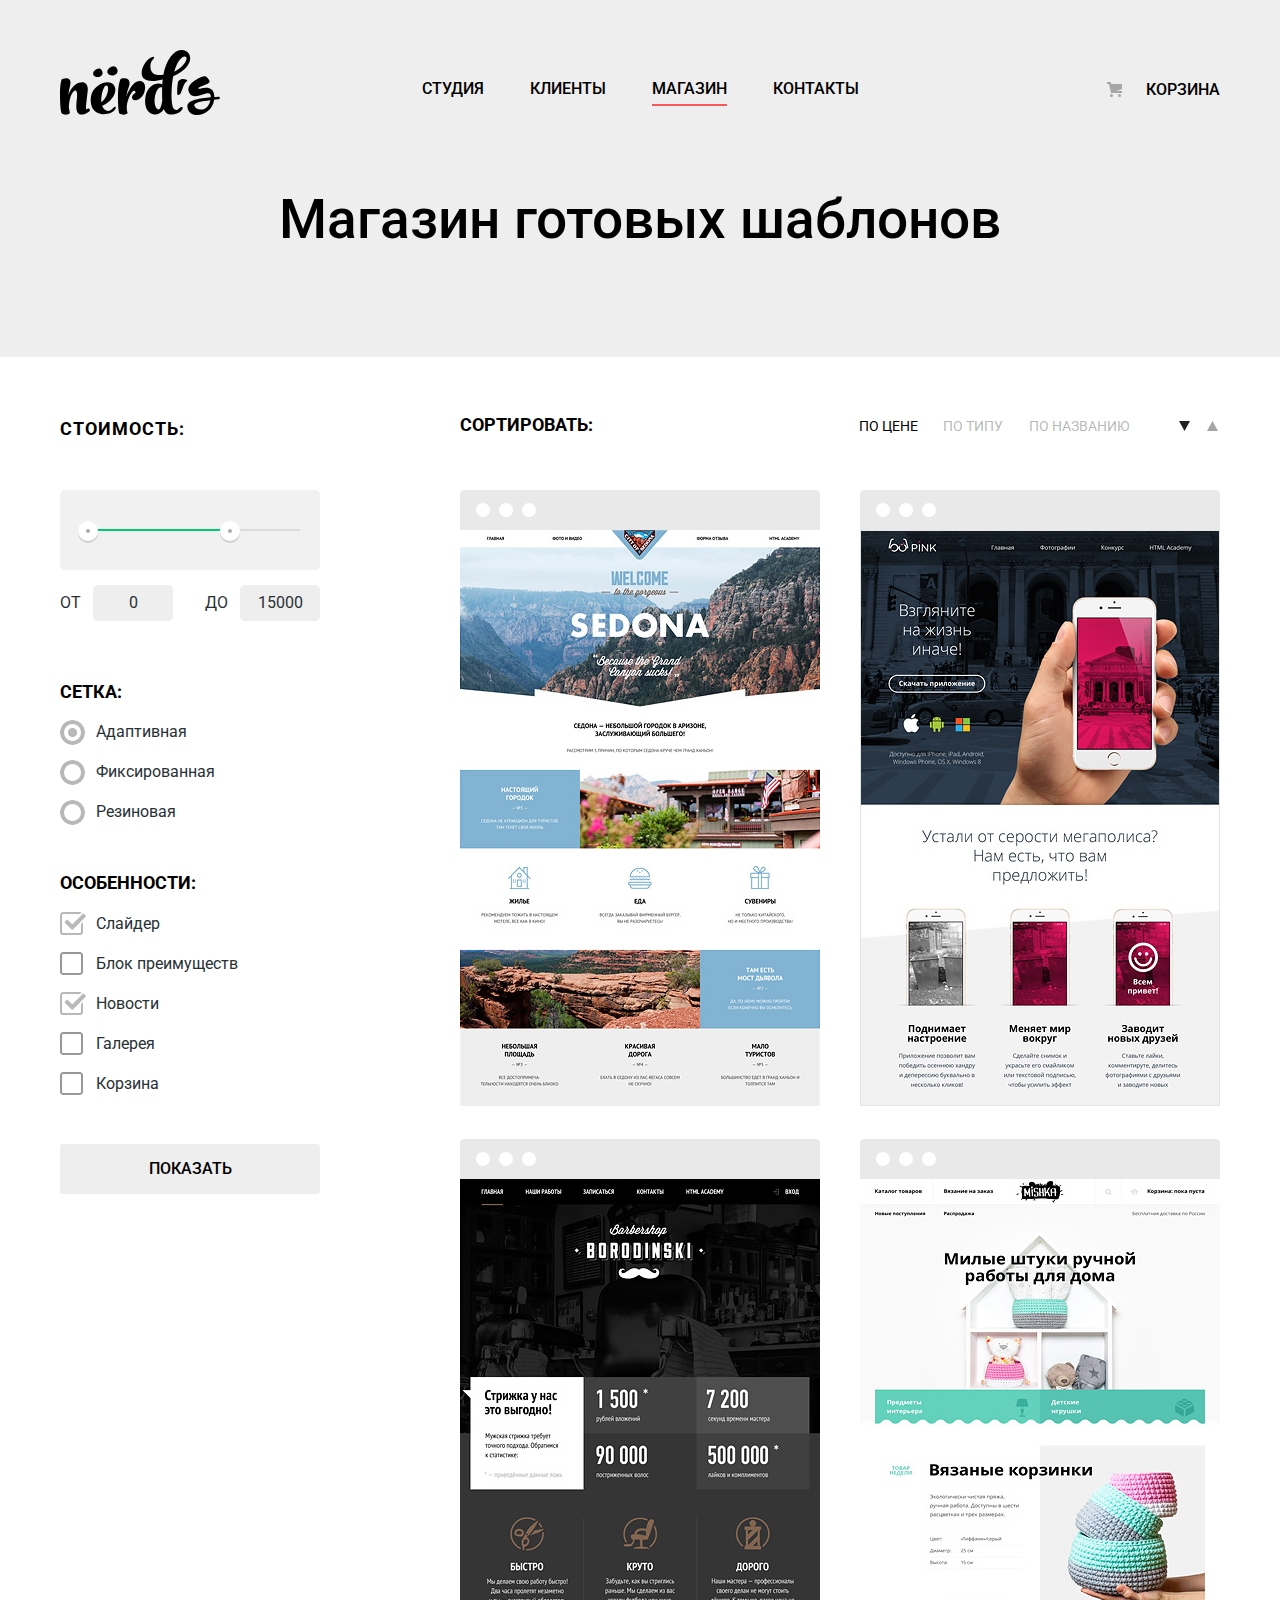
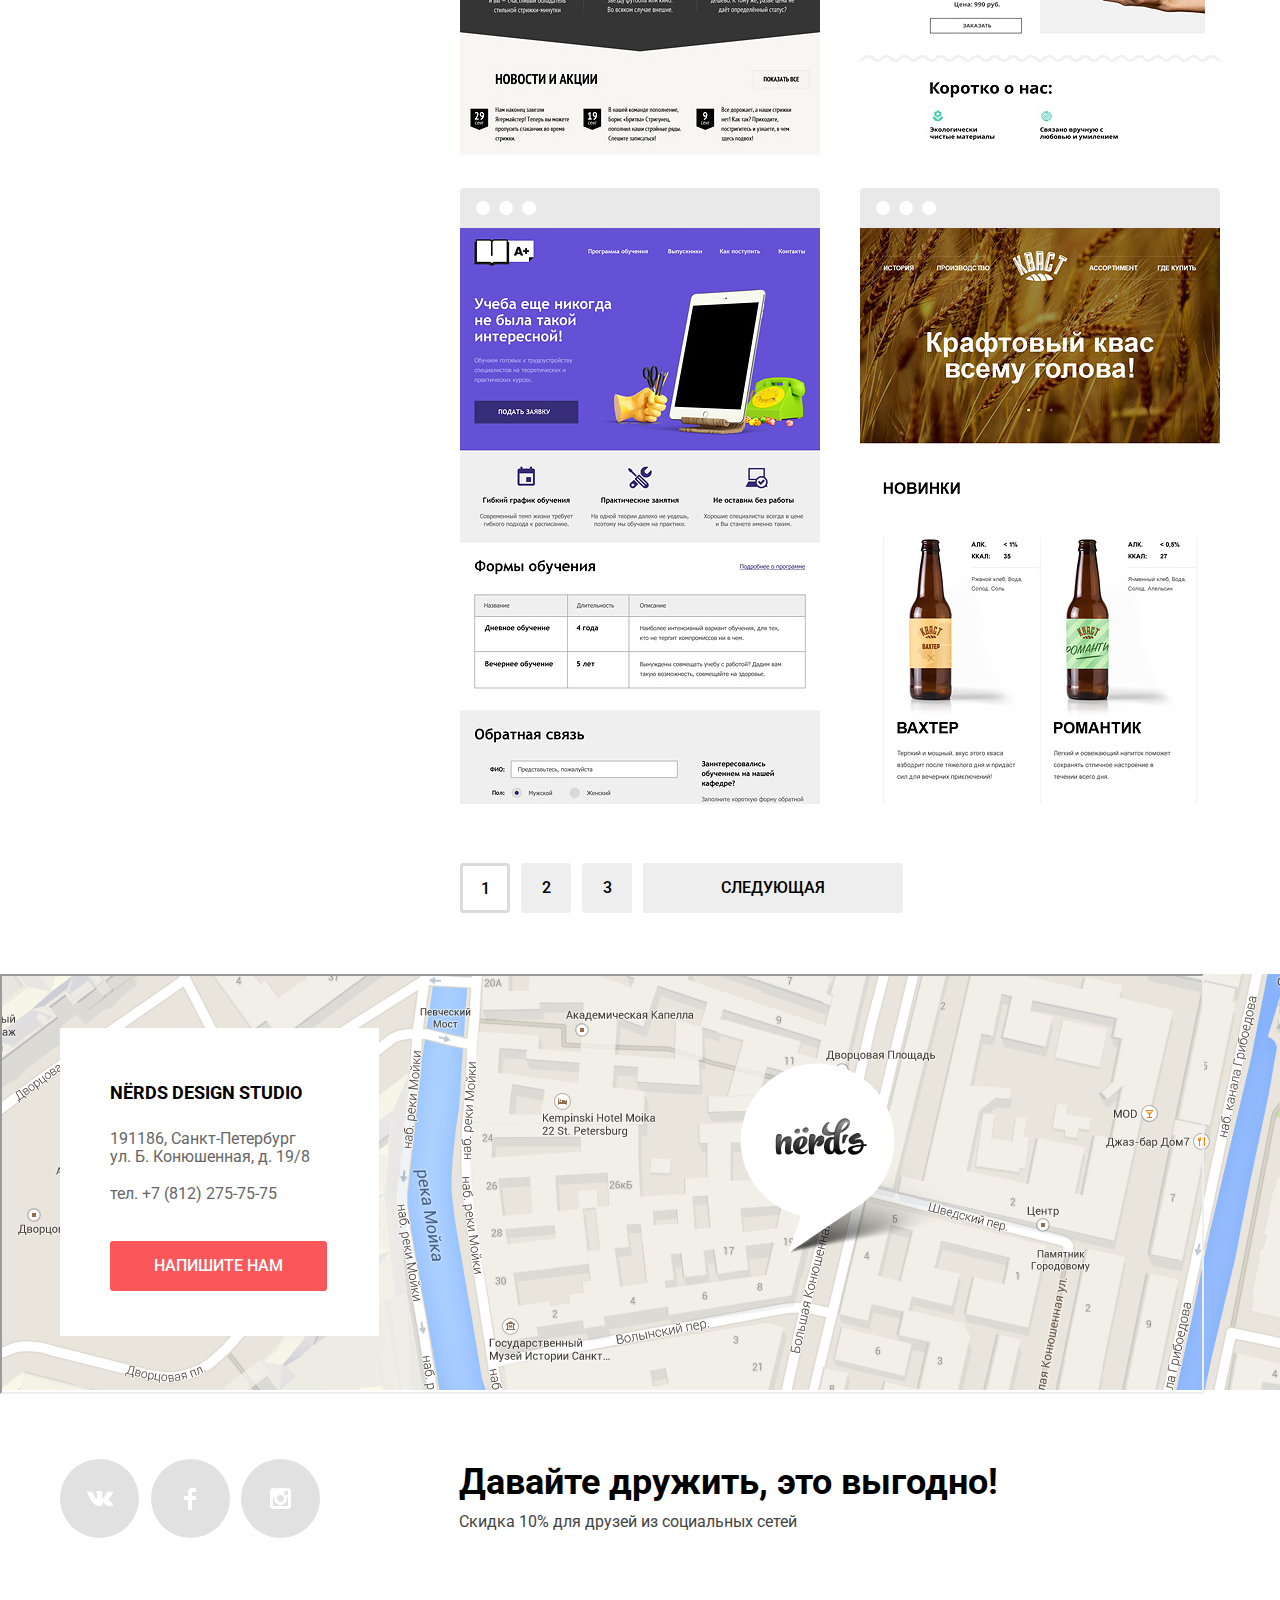
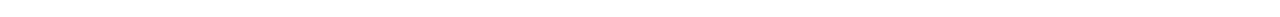
==== commit 78920977: "переделал ширину в каталоге для карты и удали фрэмбордер" ====
--- a/catalog.html
+++ b/catalog.html
@@ -93,7 +93,7 @@
                 <svg xmlns="http://www.w3.org/2000/svg" width="360" height="40" viewBox="0 0 360 40"><path fill="#4D4D4D" d="M356 0H4C1.8 0 0 1.8 0 4v36h360V4c0-2.2-1.8-4-4-4zM22.991 27a7 7 0 1 1 0-14 7 7 0 0 1 0 14zm23.011 0a7 7 0 1 1 0-14 7 7 0 0 1 0 14zm23.011 0a7 7 0 1 1 0-14 7 7 0 0 1 0 14z"/></svg>
               </div>
               <div class="selected-item_img">
-                <img src="img/img-sedona1.jpg" width="360" height="576" alt="Иконка Седоны">
+                <img src="img/img-sedona.jpg" width="360" height="576" alt="Иконка Седоны">
               </div>
               <section class="selected-item_hidden selected-item_visually-hidden">
                 <a class="selected-item_hidden_title"  href="#">Sedona</a>
@@ -119,7 +119,7 @@
                 <svg xmlns="http://www.w3.org/2000/svg" width="360" height="40" viewBox="0 0 360 40"><path fill="#4D4D4D" d="M356 0H4C1.8 0 0 1.8 0 4v36h360V4c0-2.2-1.8-4-4-4zM22.991 27a7 7 0 1 1 0-14 7 7 0 0 1 0 14zm23.011 0a7 7 0 1 1 0-14 7 7 0 0 1 0 14zm23.011 0a7 7 0 1 1 0-14 7 7 0 0 1 0 14z"/></svg>
               </div>
               <div class="selected-item_img">
-                <img src="img/img-barbershop1.jpg" width="360" height="576" alt="Иконка Барбершопа">
+                <img src="img/img-barbershop.jpg" width="360" height="576" alt="Иконка Барбершопа">
               </div>
               <section class="selected-item_hidden selected-item_visually-hidden">
                 <a class="selected-item_hidden_title"  href="#">Barbershop</a>
@@ -132,7 +132,7 @@
                 <svg xmlns="http://www.w3.org/2000/svg" width="360" height="40" viewBox="0 0 360 40"><path fill="#4D4D4D" d="M356 0H4C1.8 0 0 1.8 0 4v36h360V4c0-2.2-1.8-4-4-4zM22.991 27a7 7 0 1 1 0-14 7 7 0 0 1 0 14zm23.011 0a7 7 0 1 1 0-14 7 7 0 0 1 0 14zm23.011 0a7 7 0 1 1 0-14 7 7 0 0 1 0 14z"/></svg>
               </div>
               <div class="selected-item_img">
-                <img src="img/img-mishka1.jpg" width="360" height="576" alt="Иконка Мишки">
+                <img src="img/img-mishka.jpg" width="360" height="576" alt="Иконка Мишки">
               </div>
               <section class="selected-item_hidden selected-item_visually-hidden">
                 <a class="selected-item_hidden_title"  href="#">Mishka</a>
@@ -145,7 +145,7 @@
                 <svg xmlns="http://www.w3.org/2000/svg" width="360" height="40" viewBox="0 0 360 40"><path fill="#4D4D4D" d="M356 0H4C1.8 0 0 1.8 0 4v36h360V4c0-2.2-1.8-4-4-4zM22.991 27a7 7 0 1 1 0-14 7 7 0 0 1 0 14zm23.011 0a7 7 0 1 1 0-14 7 7 0 0 1 0 14zm23.011 0a7 7 0 1 1 0-14 7 7 0 0 1 0 14z"/></svg>
               </div>
               <div class="selected-item_img">
-                <img src="img/img-aplus1.jpg" width="360" height="576" alt="Иконка Учебы">
+                <img src="img/img-aplus.jpg" width="360" height="576" alt="Иконка Учебы">
               </div>
               <section class="selected-item_hidden selected-item_visually-hidden">
                 <a class="selected-item_hidden_title"  href="#">A plus</a>
@@ -158,7 +158,7 @@
                 <svg xmlns="http://www.w3.org/2000/svg" width="360" height="40" viewBox="0 0 360 40"><path fill="#4D4D4D" d="M356 0H4C1.8 0 0 1.8 0 4v36h360V4c0-2.2-1.8-4-4-4zM22.991 27a7 7 0 1 1 0-14 7 7 0 0 1 0 14zm23.011 0a7 7 0 1 1 0-14 7 7 0 0 1 0 14zm23.011 0a7 7 0 1 1 0-14 7 7 0 0 1 0 14z"/></svg>
               </div>
               <div class="selected-item_img">
-                <img src="img/img-kvast1.jpg" width="360" height="576" alt="Иконка Квас">
+                <img src="img/img-kvast.jpg" width="360" height="576" alt="Иконка Квас">
               </div>
               <section class="selected-item_hidden selected-item_visually-hidden">
                 <a class="selected-item_hidden_title"  href="#">Кваст</a>
@@ -177,14 +177,15 @@
     </div>
     </main>
 <!--Блок проезда-адреса-->
-    <div class="driving container-map" id="yandex-map">
+    <div class="driving container-map">
+      <iframe class="driving-map_iframe" src="https://yandex.ru/map-widget/v1/-/CBageGsHlC" width="1200" height="416"></iframe>
       <div class="driving-wrapper">
         <section class="driving-address">
           <span class="driving-address_title">NЁRDS DESIGN STUDIO</span>
           <span class="driving-address_adds">191186, Санкт-Петербург</span>
           <span class="driving-address_adds driving-address_adds_street">ул. Б. Конюшенная, д. 19/8</span>
           <span class="driving-address_tel">тел. +7 (812) 275-75-75</span>
-          <a class="driving-address_btn driving-address_btn_red" href="./form_feedback.html">Напишите нам</a>
+          <a class="driving-address_btn driving-address_btn_red btn-feedback" href="./form_feedback.html">Напишите нам</a>
         </section>
         <div class="driving-map_marker">
         </div>
@@ -211,6 +212,7 @@
 			</div>
 		</footer><!--/Блок подвала-->
 <!--Модальные формы-->
+    <div class="feedback-overlay"></div>
 <!--Модальная Форма обратной связи-->
     <div class="modal-feedback">
       <button class="modal-feedback-btn_close" type="button" title="Закрыть">Закрыть</button>
@@ -233,6 +235,7 @@
         <button class="modal-feedback_btn" type="submit" title="Отправить">Отправить</button>
       </form>
     </div><!--/Форма обратной связи-->
+    <script src="js/script.js"></script>
     <script src="js/script.min.js"></script>
   </body>
 </html>
--- a/css/style.css
+++ b/css/style.css
@@ -563,6 +563,9 @@
   background-repeat: no-repeat;
   min-height: 416px;
 }
+.driving-map_iframe {
+  position: absolute;
+}
 .driving-wrapper {
   position: relative;
   width: 1160px;
@@ -1266,6 +1269,12 @@
 /*-- КАРТА, КОРЗИНА И ОВЕРЛЭЙ ОБРАТНОЙ СВЯЗИ--*/
 
 /*-- ОКНО ОБРАТНОЙ СВЯЗИ--*/
+@keyframes bonuce {
+  0%		{transform: translateX(-2000px);}
+  70%		{transform: translateX(30px);}
+  90%		{transform: translateX(-10px);}
+  100%	{transform: translateX(0);}
+}
 .modal-feedback {
   display: none;
   position: fixed;
@@ -1430,3 +1439,49 @@
   background-color: #d7373b;
   box-shadow: 0 3px rgba(0, 0, 0, 0.1) inset;
 }
+.modal-content-show {
+	display: block;
+	animation: bonuce 0.6s;
+}
+.feedback-overlay {
+  display: none;
+  position: fixed;
+  top: 0;
+  left: 0;
+  z-index: 4;
+  width: 100%;
+  height: 100%;
+  background: rgba(0, 0, 0,.3);
+}
+.modal-feedback-overlay {
+	display: block;
+}
+.modal-content-show_error {
+	animation: shake 0.6s;
+}
+@keyframes shake {
+  0%,
+  100% {
+    transform: translateX(0);
+  }
+
+  10%,
+  30%,
+  50%,
+  70%,
+  90% {
+    transform: translateX(-10px);
+  }
+
+  20%,
+  40%,
+  60%,
+  80% {
+    transform: translateX(10px);
+  }
+}
+.map-yandex  {
+  width: 1160px;
+    height: 350px;
+    background-image: url("../img/map.png");
+  }
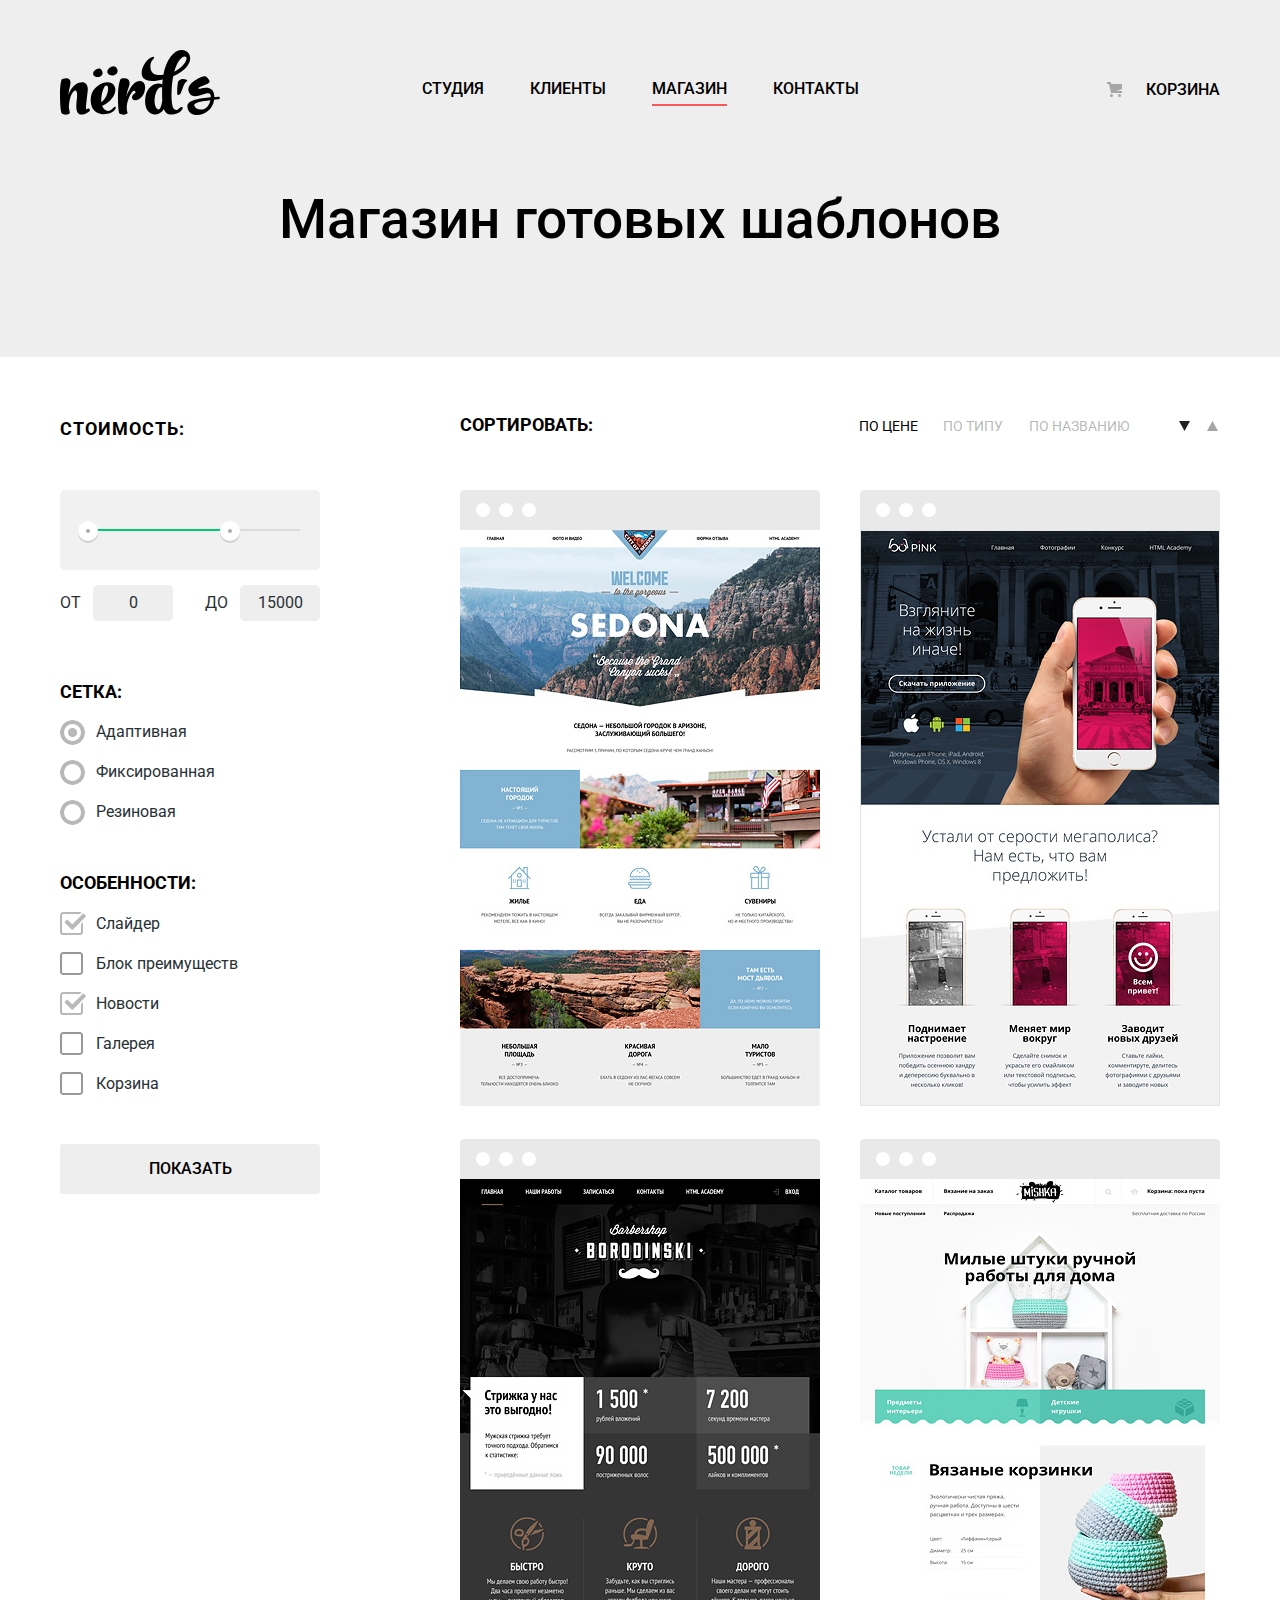
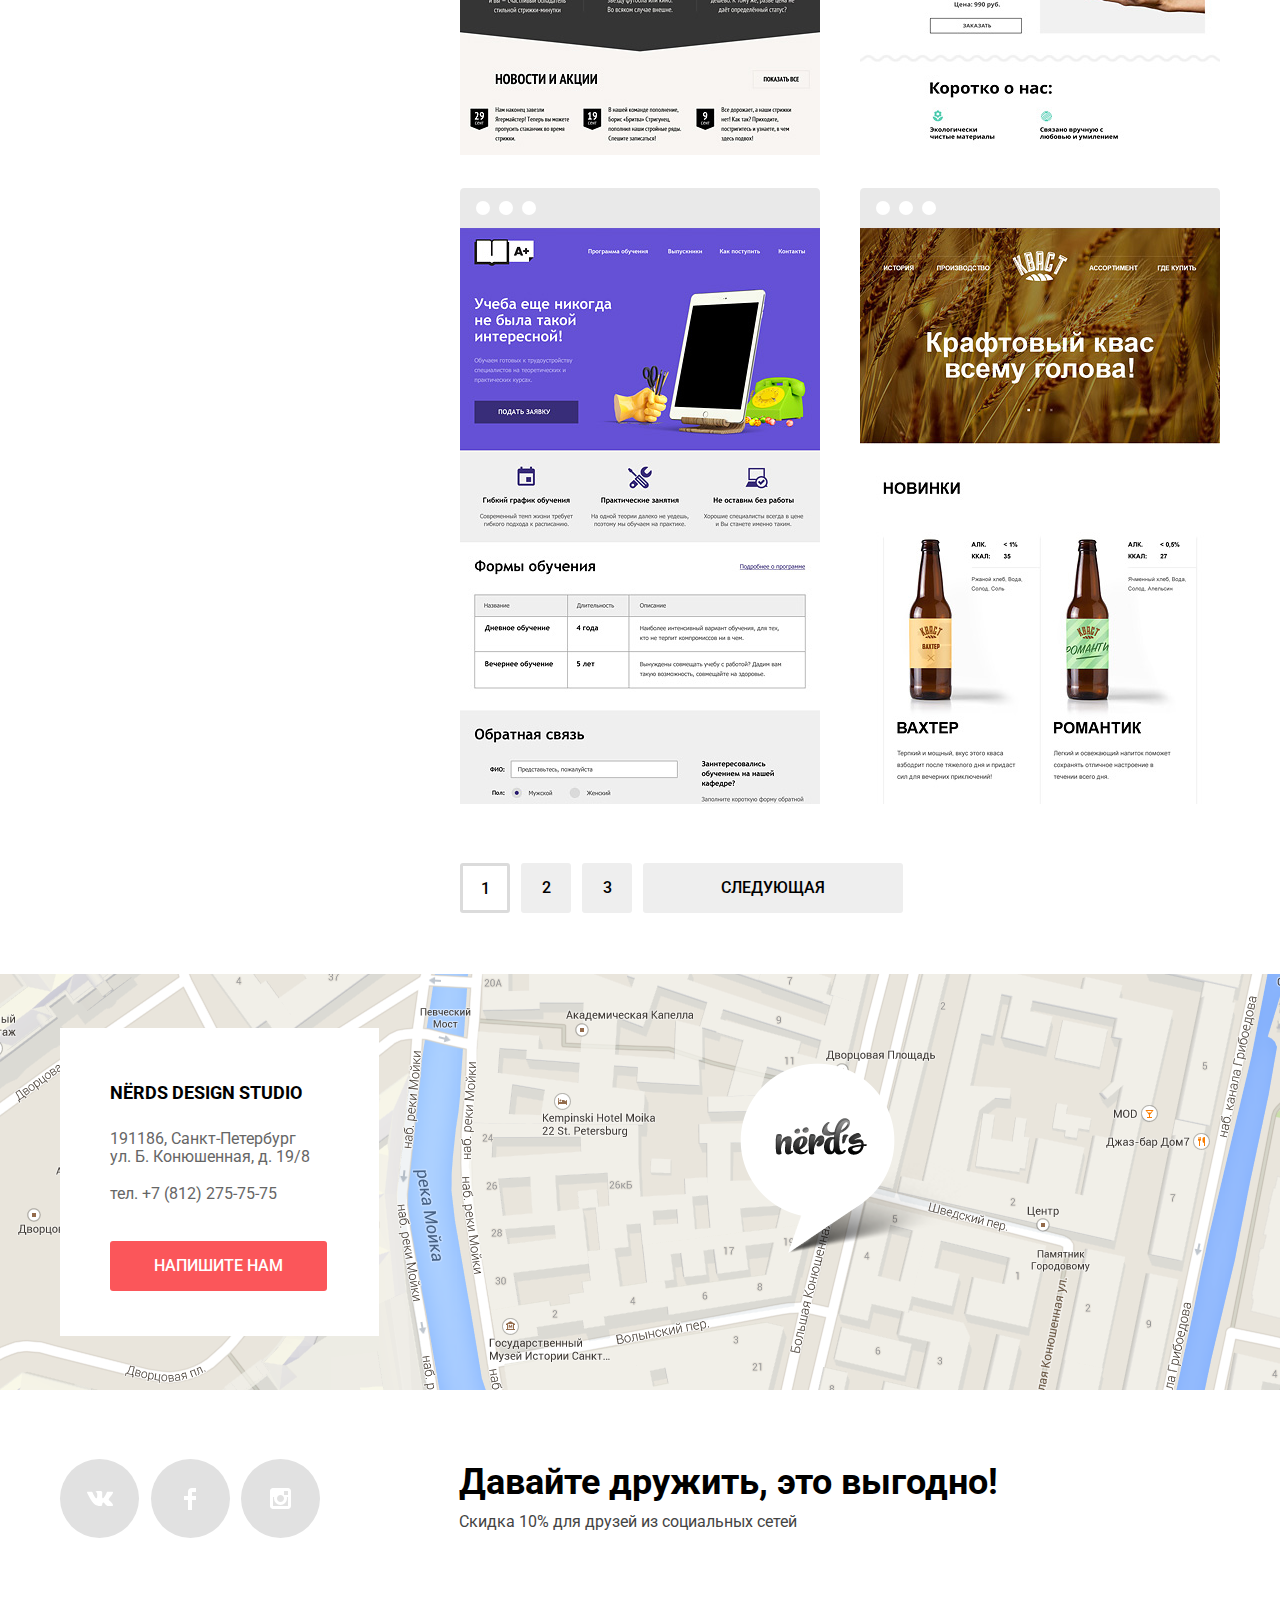
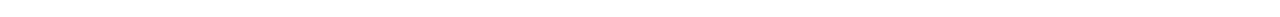
==== commit ead4e239: "Сделал минификацию" ====
--- a/catalog.html
+++ b/catalog.html
@@ -5,7 +5,6 @@
     <title>HTML Academy: Нёрдс</title>
     <link href="https://fonts.googleapis.com/css?family=Roboto:400,500,700&amp;subset=cyrillic" rel="stylesheet">
     <link rel="stylesheet" href="css/normalize.css">
-    <link rel="stylesheet" type="text/css" href="css/style.css">
     <link rel="stylesheet" type="text/css" href="css/style.min.css">
   </head>
   <body>
@@ -235,7 +234,6 @@
         <button class="modal-feedback_btn" type="submit" title="Отправить">Отправить</button>
       </form>
     </div><!--/Форма обратной связи-->
-    <script src="js/script.js"></script>
     <script src="js/script.min.js"></script>
   </body>
 </html>
--- a/css/style.min.css
+++ b/css/style.min.css
@@ -0,0 +1 @@
+body{margin:0;padding:0;font-family:"Roboto","Tahoma",sans-serif;font-size:16px;line-height:24px;font-weight:400;color:#000}a{text-decoration:none}.main-nav,.main-nav_login,.description-about_orders_items,.sorting-items,.selected-items_pages{list-style:none}img{max-width:100%;height:auto}.main-header{margin:0 auto;background-color:#eee}.main-header-wrapper{width:1160px;padding-left:20px;padding-right:20px;padding-top:50px;margin-left:auto;margin-right:auto;background-color:#eee;display:-webkit-box;display:-ms-flexbox;display:flex;-webkit-box-align:end;-ms-flex-align:end;align-items:flex-end}.header-logo{margin-right:202px}.main-navigation{display:-webkit-box;display:-ms-flexbox;display:flex;-ms-flex-wrap:wrap;flex-wrap:wrap;-webkit-box-flex:1;-ms-flex-positive:1;flex-grow:1;-webkit-box-align:center;-ms-flex-align:center;align-items:center}.main-nav{display:-webkit-box;display:-ms-flexbox;display:flex;-ms-flex-wrap:wrap;flex-wrap:wrap;padding:0;text-transform:uppercase}.main-nav_link{font-family:"Roboto","Tahoma",sans-serif;font-size:16px;line-height:30px;font-weight:500;color:#000;display:block;border-bottom:2px solid transparent}.main-nav_li{margin-right:46px}.main-navigation_basket{position:relative;font-family:"Roboto","Tahoma",sans-serif;font-size:16px;line-height:30px;font-weight:500;color:#000;margin-left:auto;display:block;text-align:center;padding-left:39px;text-transform:uppercase}.main-navigation_basket::before{content:"";position:absolute;top:7px;left:0;width:16px;height:18px;background-image:url(../img/basket.svg);background-repeat:no-repeat;background-position:0 0;background-color:#eee}.main-navigation_basket:hover{color:#fb565a}.main-navigation_basket:active{color:#000;opacity:.3}.main-navigation_basket:visited{border-bottom:2px solid #fb565a}.main-nav_link:hover{color:#fb565a}.main-nav_link:active{color:#000;opacity:.3}.main-nav-magazine_link_active{border-bottom:2px solid #fb565a}.main-header_title{font-family:"Roboto","Tahoma",sans-serif;font-size:55px;line-height:55px;font-weight:500;color:#000;margin:0;padding-bottom:110px;padding-top:70px;text-align:center}.main-header_title_wrapper{margin-bottom:57px}.slider{background-color:#eee;position:relative;margin-bottom:81px}.slider-container{width:1200px;margin:0 auto;padding:0 20px;-webkit-box-sizing:border-box;box-sizing:border-box;background-color:#eee}.visually-hidden{position:absolute;width:1px;height:1px;clip:rect(0,0,0,0)}.slider-controls{position:absolute;left:50%;bottom:104px;z-index:10;width:160px;height:18px;text-align:center;font-size:0;-webkit-transform:translateX(-50%);-ms-transform:translateX(-50%);transform:translateX(-50%)}.slider-controls label{position:relative;display:inline-block;vertical-align:top;width:18px;height:18px;padding:8px;border-radius:50%;cursor:pointer}.slider-controls label::after{content:"";position:absolute;top:8px;left:8px;z-index:1;width:18px;height:18px;background:#fff;border-radius:50%}.slider-list{margin:0;padding:0;list-style:none}.slider-item{display:none;padding:71px 0 80px 0}.slider-item:nth-child(1){background-image:url(../img/slide1.png);background-position:93% 11px;background-repeat:no-repeat}.slider-item:nth-child(2){background-image:url(../img/slide2.png);background-position:100% 0;background-repeat:no-repeat}.slider-item:nth-child(3){background-image:url(../img/slide3.png);background-position:100% 20px;background-repeat:no-repeat}#product-1:checked~.slider-list .slider-item:nth-child(1){display:block}#product-2:checked~.slider-list .slider-item:nth-child(2){display:block}#product-3:checked~.slider-list .slider-item:nth-child(3){display:block}#product-1:checked~.slider-controls .slider-controls-item--1::before,#product-2:checked~.slider-controls .slider-controls-item--2::before,#product-3:checked~.slider-controls .slider-controls-item--3::before{content:"";position:absolute;left:50%;top:50%;z-index:2;width:4px;height:4px;margin:-4px;background-color:inherit;border:2px solid #c1c1c1;border-radius:50%}.slider_title{max-width:600px;margin:0;margin-bottom:27px;font-family:"Roboto","Tahoma",sans-serif;font-size:55px;line-height:55px;font-weight:500;color:#000}.slider_about{max-width:430px;margin:0;margin-bottom:38px;font-family:"Roboto","Tahoma",sans-serif;font-size:16px;line-height:24px;font-weight:400;color:#283136}.slider_btn{display:block;width:240px;padding:16px 0;font-family:"Roboto","Tahoma",sans-serif;font-size:16px;line-height:18px;font-weight:500;color:#fff;background-color:#fb565a;text-transform:uppercase;text-decoration:none;border-radius:3px;text-align:center;border:0}.slider_btn:hover,.slider_btn:focus{background-color:#e74246}.slider_btn:active{color:rgba(255,255,255,.3);background-color:#d7373b;-webkit-box-shadow:0 3px rgba(0,0,0,.1) inset;box-shadow:0 3px rgba(0,0,0,.1) inset}.container{width:1200px;margin:0 auto;-ms-flex-wrap:wrap;flex-wrap:wrap;padding:0 20px;-webkit-box-sizing:border-box;box-sizing:border-box;margin-bottom:79px}.promo-wrapper{display:-webkit-box;display:-ms-flexbox;display:flex;-ms-flex-wrap:wrap;flex-wrap:wrap;width:100%;margin-left:auto;margin-right:auto;margin-bottom:81px;background-color:#fff}.promo-section{width:300px;margin-right:100px}.promo-section:nth-child(3n){margin:0}.promo-section-img_wrapper{width:300px;height:146px}.promo-section_title{font-family:"Roboto","Tahoma",sans-serif;font-size:24px;line-height:30px;font-weight:700;color:#000;text-transform:uppercase;margin-bottom:17px}.promo-section_about{display:block;width:270px;font-family:"Roboto","Tahoma",sans-serif;font-size:16px;line-height:24px;font-weight:400;color:#283136;margin-bottom:31px}.promo_btn{font-family:"Roboto","Tahoma",sans-serif;font-size:16px;line-height:18px;font-weight:500;color:#fff;text-transform:uppercase;border-radius:3px;text-align:center;display:inline-block;padding:16px 39px;vertical-align:middle}.btn-promo_red{background-color:#fb565a}.btn-promo_red:hover{background-color:#e74246}.btn-promo_red:active{background-color:#d7373b;color:rgba(255,255,255,.3);-webkit-box-shadow:0 3px #c13135 inset;box-shadow:0 3px #c13135 inset}.btn-promo_green{background-color:#00ca74}.btn-promo_green:hover{background-color:#00bc6c}.btn-promo_green:active{background-color:#00aa62;color:rgba(255,255,255,.3);-webkit-box-shadow:0 3px #009958 inset;box-shadow:0 3px #009958 inset}.btn-promo_yellow{background-color:#efc84a}.btn-promo_yellow:hover{background-color:#eab534}.btn-promo_yellow:active{background-color:#e5a722;color:rgba(255,255,255,.3);-webkit-box-shadow:0 3px #ce961f inset;box-shadow:0 3px #ce961f inset}.description{background-color:#fff}.description-wrapper{display:-webkit-box;display:-ms-flexbox;display:flex;width:1160px;padding-top:40px;margin-left:auto;margin-right:auto;margin-bottom:50px;background-color:#fff;border-top:2px solid #eee;-webkit-box-sizing:border-box;box-sizing:border-box}.description-about{display:-webkit-box;display:-ms-flexbox;display:flex;-webkit-box-orient:vertical;-webkit-box-direction:normal;-ms-flex-direction:column;flex-direction:column;width:660px;margin-right:140px;padding-left:1px;padding-top:33px}.description-about-title{font-family:"Roboto","Tahoma",sans-serif;font-size:45px;line-height:45px;font-weight:500;color:#000}.description-about-mission{font-family:"Roboto","Tahoma",sans-serif;font-size:16px;line-height:24px;font-weight:400;color:#283136;padding:0;margin:0;margin-top:34px;margin-bottom:38px}.description-about-orders{font-family:"Roboto","Tahoma",sans-serif;font-size:16px;line-height:24px;font-weight:700;color:#000;text-transform:uppercase}.description-about_orders_items{padding:0;margin:0}.description-about_order_item{position:relative;font-family:"Roboto","Tahoma",sans-serif;font-size:16px;line-height:24px;font-weight:400;color:#283136;padding-left:36px;margin:24px 0}.description-about_order_item::before{content:"";display:block;width:25px;height:2px;position:absolute;top:12px;left:0;background-color:#fb565a}.description-statistics{width:360px}.description-statistics-img_wrapper{margin-bottom:30px}.description-statistics-numbers{display:-webkit-box;display:-ms-flexbox;display:flex;margin-top:41px}.description-statistics-about{display:block;margin-left:17px;font-family:"Roboto","Tahoma",sans-serif;font-size:16px;line-height:24px;font-weight:700;color:#000;text-transform:uppercase}.description-statistics-number_percent{font-family:"Roboto","Tahoma",sans-serif;font-size:45px;line-height:45px;font-weight:700;color:#000}.description-statistics-number_percent_sup{font-family:"Roboto","Tahoma",sans-serif;font-size:28px;font-weight:700}.description-statistics-number:nth-child(1){margin-right:21px}.description-statistics-number:nth-child(3){margin-left:21px}.description-statistics-number_name{display:block;font-family:"Roboto","Tahoma",sans-serif;font-size:16px;line-height:18px;font-weight:400;color:#283136;margin-top:19px}.portfolio{background-color:#fff}.portfolio-catalog{display:-webkit-box;display:-ms-flexbox;display:flex;-ms-flex-wrap:wrap;flex-wrap:wrap;width:1160px;margin-left:auto;margin-right:auto;padding-top:50px;padding-bottom:34px;border-top:2px solid #eee;border-bottom:2px solid #eee;-webkit-box-pack:justify;-ms-flex-pack:justify;justify-content:space-between;-webkit-box-align:center;-ms-flex-align:center;align-items:center}.portfolio-catalog-site_link img{opacity:.2}.portfolio-catalog-site_link img:hover{opacity:1}.portfolio-catalog-site_link img:active{opacity:.1}.portfolio-catalog-site_wrapper_line{position:relative}.portfolio-catalog-site_wrapper_line:nth-child(1){margin-left:31px}.portfolio-catalog-site_wrapper_line:nth-child(3){margin-right:21px}.portfolio-catalog-site_wrapper_line:nth-child(4){margin-right:43px;background-color:transparent}.portfolio-catalog-site_border_html::after{content:"";display:block;position:absolute;width:2px;height:52px;background-color:#eee;right:-51px;top:5px}.portfolio-catalog-site_border_barbershop::after{content:"";display:block;position:absolute;width:2px;height:52px;background-color:#eee;right:-43px;top:14px}.portfolio-catalog-site_border_pink::after{content:"";display:block;position:absolute;width:2px;height:52px;background-color:#eee;right:-58px;top:-5px}.driving{margin-top:61px}.container-map{width:100%;margin-left:auto;margin-right:auto;background-image:url(../img/map.png);background-position:center;background-repeat:no-repeat;min-height:416px}.driving-map_iframe{position:absolute;border:0;width:100%}.driving-wrapper{position:relative;width:1160px;padding-left:20px;padding-right:20px;padding-top:54px;margin-left:auto;margin-right:auto;background-color:transparent}.driving-address{padding-top:50px;padding-left:50px;width:269px;height:258px;background-color:#fff}.driving-address_title{display:block;margin-bottom:22px;font-family:"Roboto","Tahoma",sans-serif;font-size:18px;line-height:30px;font-weight:700;color:#000}.driving-address_adds{display:block;font-family:"Roboto","Tahoma",sans-serif;font-size:16px;line-height:18px;font-weight:400;color:#666}.driving-address_adds_street{margin-bottom:19px}.driving-address_tel{display:block;margin-bottom:38px;font-family:"Roboto","Tahoma",sans-serif;font-size:16px;line-height:18px;font-weight:400;color:#666}.driving-address_btn{font-family:"Roboto","Tahoma",sans-serif;font-size:16px;line-height:18px;font-weight:500;color:#fff;text-transform:uppercase;border-radius:3px;text-align:center;display:inline-block;padding:16px 44px;vertical-align:middle}.driving-address_btn_red{background-color:#fb565a}.driving-address_btn:hover{background-color:#e74246;cursor:pointer}.driving-address_btn:active{background-color:#d7373b;cursor:pointer;color:rgba(255,255,255,.3);-webkit-box-shadow:0 3px #c13135 inset;box-shadow:0 3px #c13135 inset}.driving-map_marker{position:absolute;width:231px;height:190px;top:89px;right:269px;background-image:url(../img/map-marker.png);background-position:0 0;background-repeat:no-repeat}.container-forms,.forms{background-color:#fff}.forms{width:1160px;padding-left:20px;padding-right:20px;margin:0 auto;display:-webkit-box;display:-ms-flexbox;display:flex}.filter-price{margin:0;padding:0;border:0;margin-bottom:56px}.range-filter{width:260px;margin-top:46px}.filter-price-title{font-family:"Roboto","Tahoma",sans-serif;font-size:18px;line-height:30px;text-transform:uppercase;font-weight:700;color:#000;letter-spacing:1px}.range-controls{position:relative;height:41px;margin-bottom:15px;padding-top:39px;padding-right:20px;padding-left:20px;background-color:#f1f1f1;border-radius:5px}.range-controls .scale{height:2px;background:#d7dcde}.range-controls .bar{width:70%;height:2px;background:#00ca74}.range-controls .toggle{position:absolute;top:31px;left:0;width:4px;height:4px;padding:0;border:8px solid #fff;background-color:#ababab;-webkit-box-shadow:0 2px 1px 0 #cfcfcf;box-shadow:0 2px 1px 0 #cfcfcf;border-radius:50%;cursor:pointer}.range-controls .toggle-min{left:18px}.range-controls .toggle-max{left:160px}.price-controls{font-size:0}.price-controls label{display:inline-block;vertical-align:top;width:50%;font-family:"Roboto","Tahoma",sans-serif;font-size:16px;line-height:22px;font-weight:400;color:#283136;text-transform:uppercase}.price-controls .min-price_input,.price-controls .max-price_input{width:80px;padding:7px 0;font-family:"Roboto","Tahoma",sans-serif;font-size:16px;line-height:22px;font-weight:400;color:#283136;background-color:#eee;text-align:center;border:0;border-radius:5px}.max-price{text-align:right}.min-price,.max-price{font-family:"Roboto","Tahoma",sans-serif;font-size:16px;line-height:22px;font-weight:400;color:#283136;text-transform:uppercase}.min-price .min-price_input{margin-left:8px}.max-price .max-price_input{margin-left:8px}.grid-catalog{margin-bottom:41px}.grid-title{font-family:"Roboto","Tahoma",sans-serif;font-size:18px;line-height:30px;font-weight:700;color:#000;text-transform:uppercase}.grid-items{display:-webkit-box;display:-ms-flexbox;display:flex;-webkit-box-orient:vertical;-webkit-box-direction:normal;-ms-flex-direction:column;flex-direction:column}.grid-item_label{display:block;position:relative;cursor:pointer;-webkit-user-select:none;-moz-user-select:none;-ms-user-select:none;user-select:none;padding-left:36px;font-family:"Roboto","Tahoma",sans-serif;font-size:16px;line-height:20px;font-weight:400;color:#283136;margin-bottom:5px;margin-top:15px}.grid-item_radio{display:none}.grid-item_radio+.grid-item_label::before{content:"";position:absolute;-webkit-box-sizing:border-box;box-sizing:border-box;width:25px;height:25px;left:0;top:-2px;border-radius:100%;background-image:url(../img/radio-off.png);background-repeat:no-repeat;background-position:0 0}.grid-item_radio:checked+.grid-item_label::before{content:"";position:absolute;-webkit-box-sizing:border-box;box-sizing:border-box;width:25px;height:25px;left:0;top:-2px;border-radius:50%;background-image:url(../img/radio-on.png);background-repeat:no-repeat;background-position:0 0}.grid-item_radio:hover+.grid-item_label::before{background-image:url(../img/radio-hover-off.png)}.grid-item_radio:checked:hover+.grid-item_label::before{background-image:url(../img/radio-hover-on.png)}.grid-item_radio:disabled+.grid-item_label::before{background-image:url(../img/radio-disable-off.png)}.grid-item_radio:checked:disabled+.grid-item_label::before{background-image:url(../img/radio-disable-on.png)}.specialty-title{font-family:"Roboto","Tahoma",sans-serif;font-size:18px;line-height:30px;font-weight:700;color:#000;text-transform:uppercase}.specialty-item{display:-webkit-box;display:-ms-flexbox;display:flex;-webkit-box-orient:vertical;-webkit-box-direction:normal;-ms-flex-direction:column;flex-direction:column}.specialty-item_label{display:block;position:relative;cursor:pointer;-webkit-user-select:none;-moz-user-select:none;-ms-user-select:none;user-select:none;padding-left:36px;margin-bottom:4px;margin-top:16px;font-family:"Roboto","Tahoma",sans-serif;font-size:16px;line-height:20px;font-weight:400;color:#283136}.specialty-item_checkbox{display:none}.specialty-item_checkbox+.specialty-item_label::before{content:"";position:absolute;width:23px;height:23px;left:0;top:-2px;border-radius:3px;background-image:url(../img/checkbox-off.png);background-repeat:no-repeat;background-position:0 0}.specialty-item_checkbox:checked+.specialty-item_label::before{content:"";position:absolute;width:26px;height:24px;left:0;top:-2px;border-radius:3px;border:0;background-image:url(../img/checkbox-on.png);background-repeat:no-repeat;background-position:0 0;;}.specialty-item_checkbox:hover+.specialty-item_label::before{background-image:url(../img/checkbox-hover-off.png)}.specialty-item_checkbox:checked:hover+.specialty-item_label::before{left:0;background-image:url(../img/checkbox-hover-on.png)}.specialty-item_checkbox:disabled+.specialty-item_label::before{background-image:url(../img/checkbox-disabled-off.png)}.specialty-item_checkbox:checked:disabled+.specialty-item_label::before{background-image:url(../img/checkbox-disabled-on.png)}.btn-apply_form{display:block;width:260px;height:50px;-webkit-box-sizing:border-box;box-sizing:border-box;border-radius:3px;margin-top:46px;font-family:"Roboto","Tahoma",sans-serif;font-size:16px;line-height:18px;font-weight:500;color:#000;background-color:#eee;cursor:pointer;border:0;text-align:center;vertical-align:middle;text-transform:uppercase}.btn-apply_form:hover{background-color:#dfdfdf}.btn-apply_form:active{background-color:#d5d5d5;color:rgba(0,0,0,.5);-webkit-box-shadow:0 -3px 0 0 #bfbfbf;box-shadow:0 -3px 0 0 #bfbfbf}.selected-forms,.selected-forms_elements,.selected-items{background-color:#fff}.sorting{display:-webkit-box;display:-ms-flexbox;display:flex;-webkit-box-align:baseline;-ms-flex-align:baseline;align-items:baseline;margin-bottom:55px}.sorting-title{font-family:"Roboto","Tahoma",sans-serif;font-size:18px;line-height:18px;padding-top:2px;font-weight:700;color:#000;margin-right:266px;text-transform:uppercase}.sorting-items{display:-webkit-box;display:-ms-flexbox;display:flex;-webkit-box-align:center;-ms-flex-align:center;align-items:center;padding:0;margin:0;text-transform:uppercase;line-height:18px}.sorting-item:nth-child(1){margin-right:25px}.sorting-item:nth-child(2){margin-right:26px}.sorting-item:nth-child(3){margin-right:49px}.sorting-item:nth-child(4){margin-right:17px}.sorting-items .sorting-item:last-child{margin:0}.sorting-item .sorting-item_down{font-size:0;display:-webkit-box;display:-ms-flexbox;display:flex;-webkit-box-align:center;-ms-flex-align:center;align-items:center;-webkit-box-pack:center;-ms-flex-pack:center;justify-content:center;text-align:center;background-color:#fff;width:11px;height:10px}.sorting-item .sorting-item_up{font-size:0;display:-webkit-box;display:-ms-flexbox;display:flex;-webkit-box-align:center;-ms-flex-align:center;align-items:center;-webkit-box-pack:center;-ms-flex-pack:center;justify-content:center;text-align:center;background-color:#fff;width:11px;height:10px}.sorting-item_link{font-family:"Roboto","Tahoma",sans-serif;font-size:14px;line-height:18px;font-weight:400;cursor:pointer}.sorting-item_price_active{color:#000}.sorting-item_type_sleep,.sorting-item_name_sleep{color:rgba(0,0,0,.3)}.sorting-item_price_active:hover,.sorting-item_type_sleep:hover,.sorting-item_name_sleep:hover{color:rgba(0,0,0,.6)}.sorting-item_price_active:active,.sorting-item_type_sleep:active,.sorting-item_name_sleep:active{color:#000}.selection-forms_elements{width:260px}.selected-forms{margin-left:auto}.selected-forms_elements{width:760px}.selected-items{width:760px;display:-webkit-box;display:-ms-flexbox;display:flex;-ms-flex-wrap:wrap;flex-wrap:wrap}.selected-item{width:360px;height:616px;-webkit-box-sizing:border-box;box-sizing:border-box;margin-bottom:33px;position:relative;z-index:1;border-top-right-radius:3px;border-top-left-radius:3px}.selected-item:hover{-webkit-box-shadow:0 6px 15px 0 rgba(0,1,1,.25);box-shadow:0 6px 15px 0 rgba(0,1,1,.25)}.selected-item:nth-child(even){margin-left:40px}.selected-item_slider{height:40px;cursor:pointer;border-top-right-radius:3px;border-top-left-radius:3px;fill-opacity:.12}.selected-item:hover .selected-item_slider{fill-opacity:1}.selected-item_img{height:574px;cursor:pointer;-webkit-box-sizing:border-box;box-sizing:border-box}.selected-item_hidden{display:block;position:absolute;width:360px;height:231px;-webkit-box-sizing:border-box;box-sizing:border-box;padding-top:29px;text-align:center;background-color:#eee;z-index:2;bottom:0}.selected-item_visually-hidden{display:none}.selected-item:hover .selected-item_visually-hidden{display:block}.selected-item_hidden_title{display:block;font-family:"Roboto","Tahoma",sans-serif;font-size:18px;line-height:30px;font-weight:700;color:#000;text-transform:uppercase;margin:0;margin-bottom:14px}.selected-item_hidden_inform{display:block;margin-left:auto;margin-right:auto;font-family:"Roboto","Tahoma",sans-serif;font-size:16px;line-height:18px;font-weight:400;color:#666}.selected-item_hidden_inform_sedona,.selected-item_hidden_inform_barbershop,.selected-item_hidden_inform_mishka{width:200px}.selected-item_hidden_inform_sedona_pink,.selected-item_hidden_inform_sedona_plus,.selected-item_hidden_inform_sedona_kvas{width:228px}.selected-item_hidden_cost{display:block;width:200px;height:50px;-webkit-box-sizing:border-box;box-sizing:border-box;border-radius:3px;margin-top:31px;margin-left:auto;margin-right:auto;font-family:"Roboto","Tahoma",sans-serif;font-size:16px;line-height:18px;font-weight:500;color:#fff;background-color:#fb565a;border:0;text-align:center;vertical-align:middle}.selected-item_hidden_cost:hover{background-color:#e74246;cursor:pointer}.selected-item_hidden_cost:active{background-color:#d7373b;cursor:pointer;-webkit-box-shadow:0 3px rgba(0,0,0,.1) inset;box-shadow:0 3px rgba(0,0,0,.1) inset}.selected-items_pages{display:-webkit-box;display:-ms-flexbox;display:flex;-webkit-box-align:center;-ms-flex-align:center;align-items:center;padding:0;margin:0;margin-top:26px;line-height:18px}.selected-items_li{margin-right:11px}.selected-items_page{font-family:"Roboto","Tahoma",sans-serif;font-size:16px;line-height:18px;font-weight:500;color:#000;background-color:#eee}.selected-items_page_block{display:block;-webkit-box-sizing:border-box;box-sizing:border-box;text-align:center;vertical-align:middle;width:50px;height:50px;padding-top:16px;border-radius:3px}.active-page{display:block;-webkit-box-sizing:border-box;box-sizing:border-box;text-align:center;vertical-align:middle;width:50px;height:50px;padding-top:14px;border-radius:3px;background-color:#fff;border:3px solid #dbdbdb}.selected-items_page_block:hover{background-color:#dfdfdf}.selected-items_page_block:active{background-color:#d5d5d5;color:rgba(0,0,0,.3);-webkit-box-shadow:inset 0 3px 0 0 #bfbfbf;box-shadow:inset 0 3px 0 0 #bfbfbf}.selected-items_page_page_next{display:block;-webkit-box-sizing:border-box;box-sizing:border-box;text-align:center;vertical-align:middle;width:260px;height:50px;padding-top:16px;border-radius:3px;text-transform:uppercase}.footer{width:1160px;margin:0 auto;margin-top:69px;margin-bottom:70px}.footer .container{display:-webkit-box;display:-ms-flexbox;display:flex;padding:0}.footer,.footer-social,.footer-contacts{background-color:#fff}.footer-contacts{padding-top:5px}.social-btn{font-size:0;display:-webkit-box;display:-ms-flexbox;display:flex;-webkit-box-align:center;-ms-flex-align:center;align-items:center;-webkit-box-pack:center;-ms-flex-pack:center;justify-content:center;text-align:center;background-color:#e1e1e1;width:79px;height:79px;border-radius:50%}.social-btn:hover,.social-btn:focus{text-decoration:none;background-color:#e74246}.social-btn:active,.social-btn:active{background-color:#d7373b;-webkit-box-shadow:inset 0 3px 0 0 #c13135;box-shadow:inset 0 3px 0 0 #c13135}.social-btn:active path,.social-btn:active path{opacity:.3}.footer-social{display:-webkit-box;display:-ms-flexbox;display:flex;width:260px;margin-right:139px;-ms-flex-wrap:wrap;flex-wrap:wrap;-webkit-box-pack:justify;-ms-flex-pack:justify;justify-content:space-between}.footer-contacts_title{font-family:"Roboto","Tahoma",sans-serif;font-size:36px;line-height:36px;font-weight:700;color:#000}.footer-contacts_discount{font-family:"Roboto","Tahoma",sans-serif;font-size:16px;line-height:22px;font-weight:400;color:#444;margin:0;margin-top:10px}@-webkit-keyframes bonuce{0%{-webkit-transform:translateX(-2000px);transform:translateX(-2000px)}70%{-webkit-transform:translateX(30px);transform:translateX(30px)}90%{-webkit-transform:translateX(-10px);transform:translateX(-10px)}to{-webkit-transform:translateX(0);transform:translateX(0)}}@keyframes bonuce{0%{-webkit-transform:translateX(-2000px);transform:translateX(-2000px)}70%{-webkit-transform:translateX(30px);transform:translateX(30px)}90%{-webkit-transform:translateX(-10px);transform:translateX(-10px)}to{-webkit-transform:translateX(0);transform:translateX(0)}}.modal-feedback{display:none;position:fixed;top:40px;right:279px;width:960px;height:590px;-webkit-box-sizing:border-box;box-sizing:border-box;padding-left:100px;padding-right:100px;z-index:5;background:#fff;-webkit-box-shadow:0 20px 40px rgba(0,1,1,.75);box-shadow:0 20px 40px rgba(0,1,1,.75);font-size:16px;line-height:18px;color:#444;font-weight:400;font-family:"Roboto","Tahoma",sans-serif}.modal-feedback,.feedback-form{background-color:#fff;font-size:16px;line-height:18px;color:#444;font-weight:700;font-family:"Roboto","Tahoma",sans-serif}.modal-feedback-btn_close{position:absolute;top:78px;right:90px;width:21px;height:21px;font-size:0;background-color:transparent;border:0;cursor:pointer}.modal-feedback-btn_close::before{content:"";display:block;width:21px;height:21px;background:url(../img/close-cross-off.png) no-repeat;position:absolute;top:0;left:0}.modal-feedback-btn_close:hover::before{background:url(../img/close-cross-hover.png) no-repeat}.modal-feedback-btn_close:active::before{background:url(../img/close-cross-push.png) no-repeat}.modal-feedback_title{margin:0;margin-top:73px;margin-bottom:49px;font-family:"Roboto","Tahoma",sans-serif;font-size:45px;line-height:45px;font-weight:500;color:#000}.feedback-form_elements_wrapper{display:-webkit-box;display:-ms-flexbox;display:flex;-ms-flex-wrap:wrap;flex-wrap:wrap;margin-bottom:47px}.feedback-form-title_label{display:-webkit-box;display:-ms-flexbox;display:flex;-webkit-box-orient:vertical;-webkit-box-direction:normal;-ms-flex-direction:column;flex-direction:column;width:360px;-webkit-box-sizing:border-box;box-sizing:border-box;margin:0;font-family:"Roboto","Tahoma",sans-serif;font-size:16px;line-height:18px;font-weight:700;color:#000}.feedback-form-title_name{margin-right:40px}.feedback_input{width:360px;min-height:50px;border-radius:3px;padding-left:14px;padding-right:14px;margin-top:12px;margin-bottom:35px;-webkit-box-sizing:border-box;box-sizing:border-box;border-radius:3px;font-family:"Roboto","Tahoma",sans-serif;font-size:16px;line-height:18px;font-weight:400;color:rgba(68,68,68,.5);border:2px solid #d7dcde;border-radius:3px}.feedback_input:hover{color:rgba(68,68,68,.5);border:2px solid #b4b9bb}.feedback_input:focus{color:rgba(68,68,68);border:2px solid #000}.feedback-text{width:760px;-webkit-box-sizing:border-box;box-sizing:border-box;border-radius:3px;border:2px solid #d7dcde;margin-top:12px;padding-left:14px;padding-top:12px;font-family:"Roboto","Tahoma",sans-serif;font-size:16px;line-height:18px;font-weight:400;color:rgba(68,68,68,.5)}.feedback-text:hover{color:rgba(68,68,68,.5);border:2px solid #b4b9bb}.feedback-text:focus{color:rgba(68,68,68);border:2px solid #000}.modal-feedback_btn{display:block;-webkit-box-sizing:border-box;box-sizing:border-box;width:240px;padding:16px 0;font-family:"Roboto","Tahoma",sans-serif;color:#fff;font-size:16px;line-height:18px;font-weight:500;color:#fff;background-color:#fb565a;border:0;text-transform:uppercase;text-decoration:none;border-radius:3px;text-align:center;cursor:pointer}.modal-feedback_btn:hover,.modal-feedback_btn:focus{background-color:#e74246}.modal-feedback_btn:active{color:rgba(255,255,255,.3);background-color:#d7373b;-webkit-box-shadow:0 3px rgba(0,0,0,.1) inset;box-shadow:0 3px rgba(0,0,0,.1) inset}.modal-content-show{display:block;-webkit-animation:bonuce .6s;animation:bonuce .6s}.feedback-overlay{display:none;position:fixed;top:0;left:0;z-index:4;width:100%;height:100%;background:rgba(0,0,0,.3)}.modal-feedback-overlay{display:block}.modal-content-show_error{-webkit-animation:shake .6s;animation:shake .6s}@-webkit-keyframes shake{0%,to{-webkit-transform:translateX(0);transform:translateX(0)}10%,30%,50%,70%,90%{-webkit-transform:translateX(-10px);transform:translateX(-10px)}20%,40%,60%,80%{-webkit-transform:translateX(10px);transform:translateX(10px)}}@keyframes shake{0%,to{-webkit-transform:translateX(0);transform:translateX(0)}10%,30%,50%,70%,90%{-webkit-transform:translateX(-10px);transform:translateX(-10px)}20%,40%,60%,80%{-webkit-transform:translateX(10px);transform:translateX(10px)}}
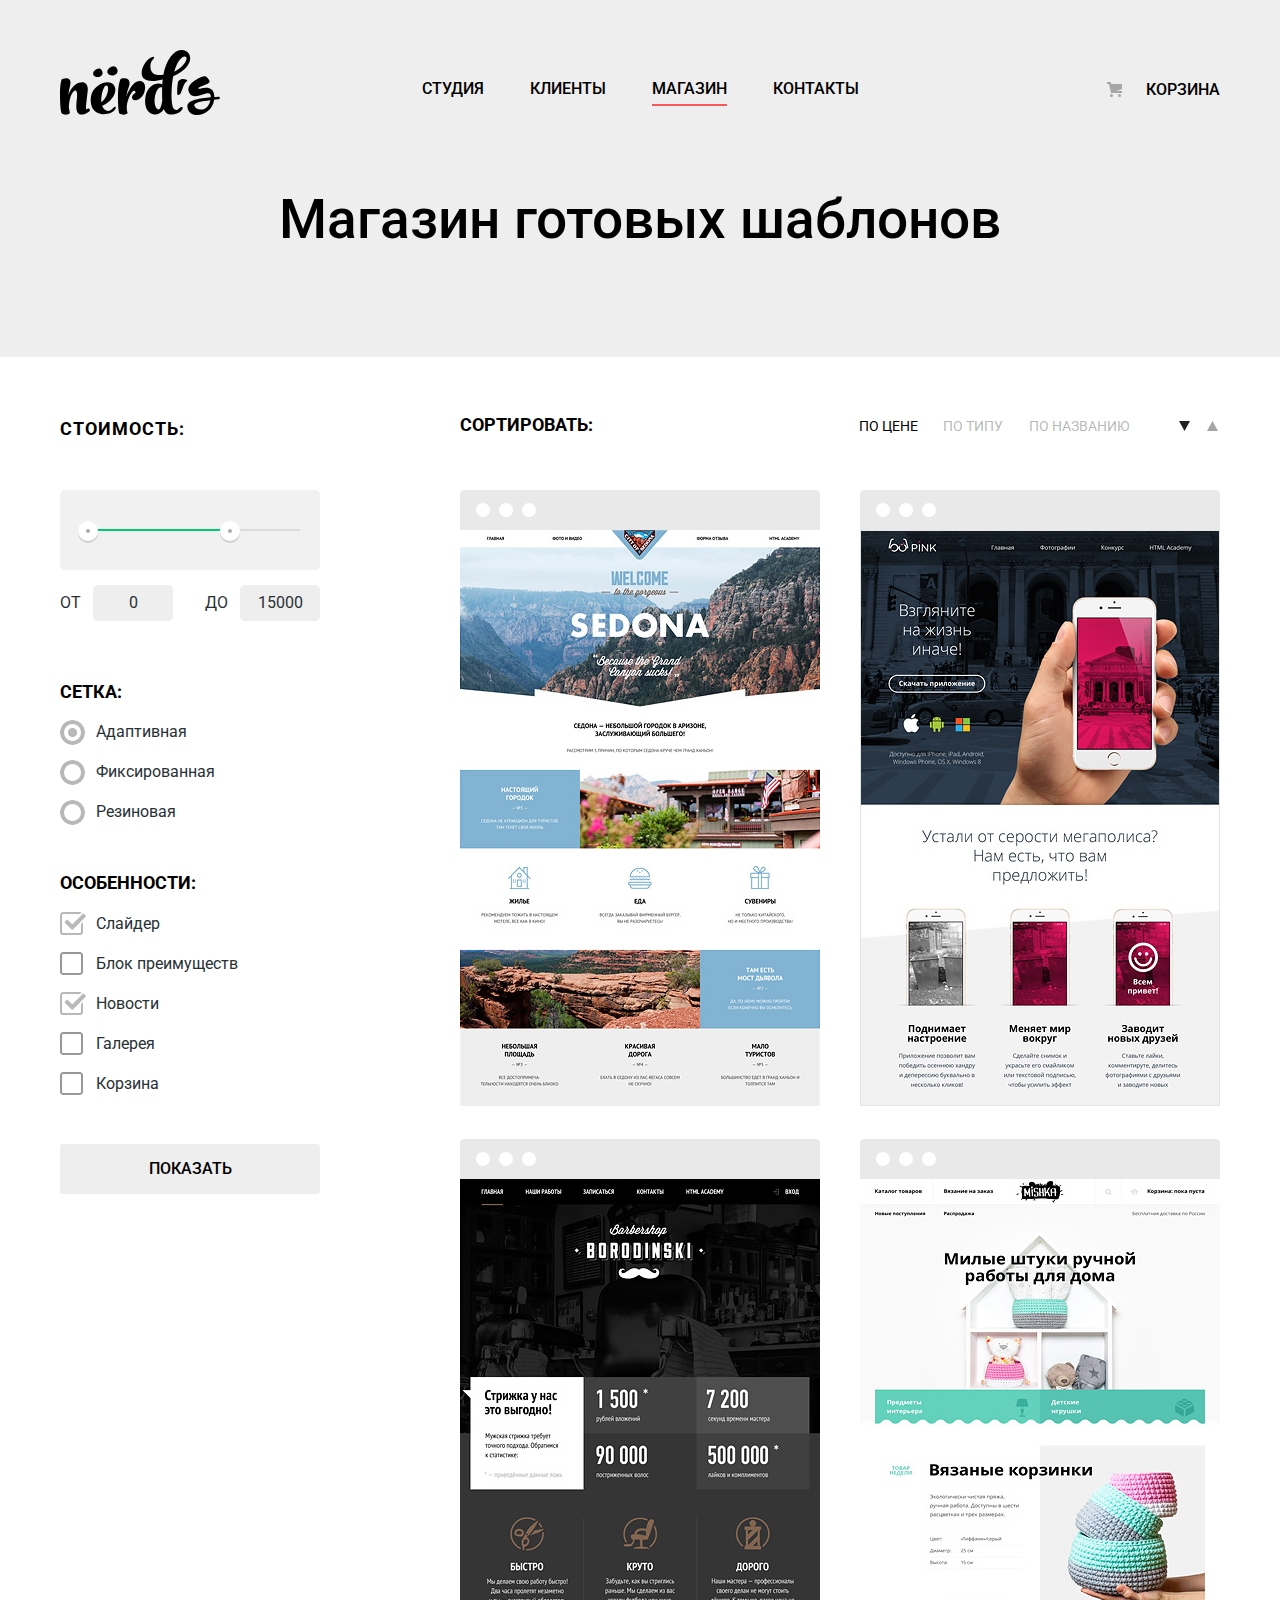
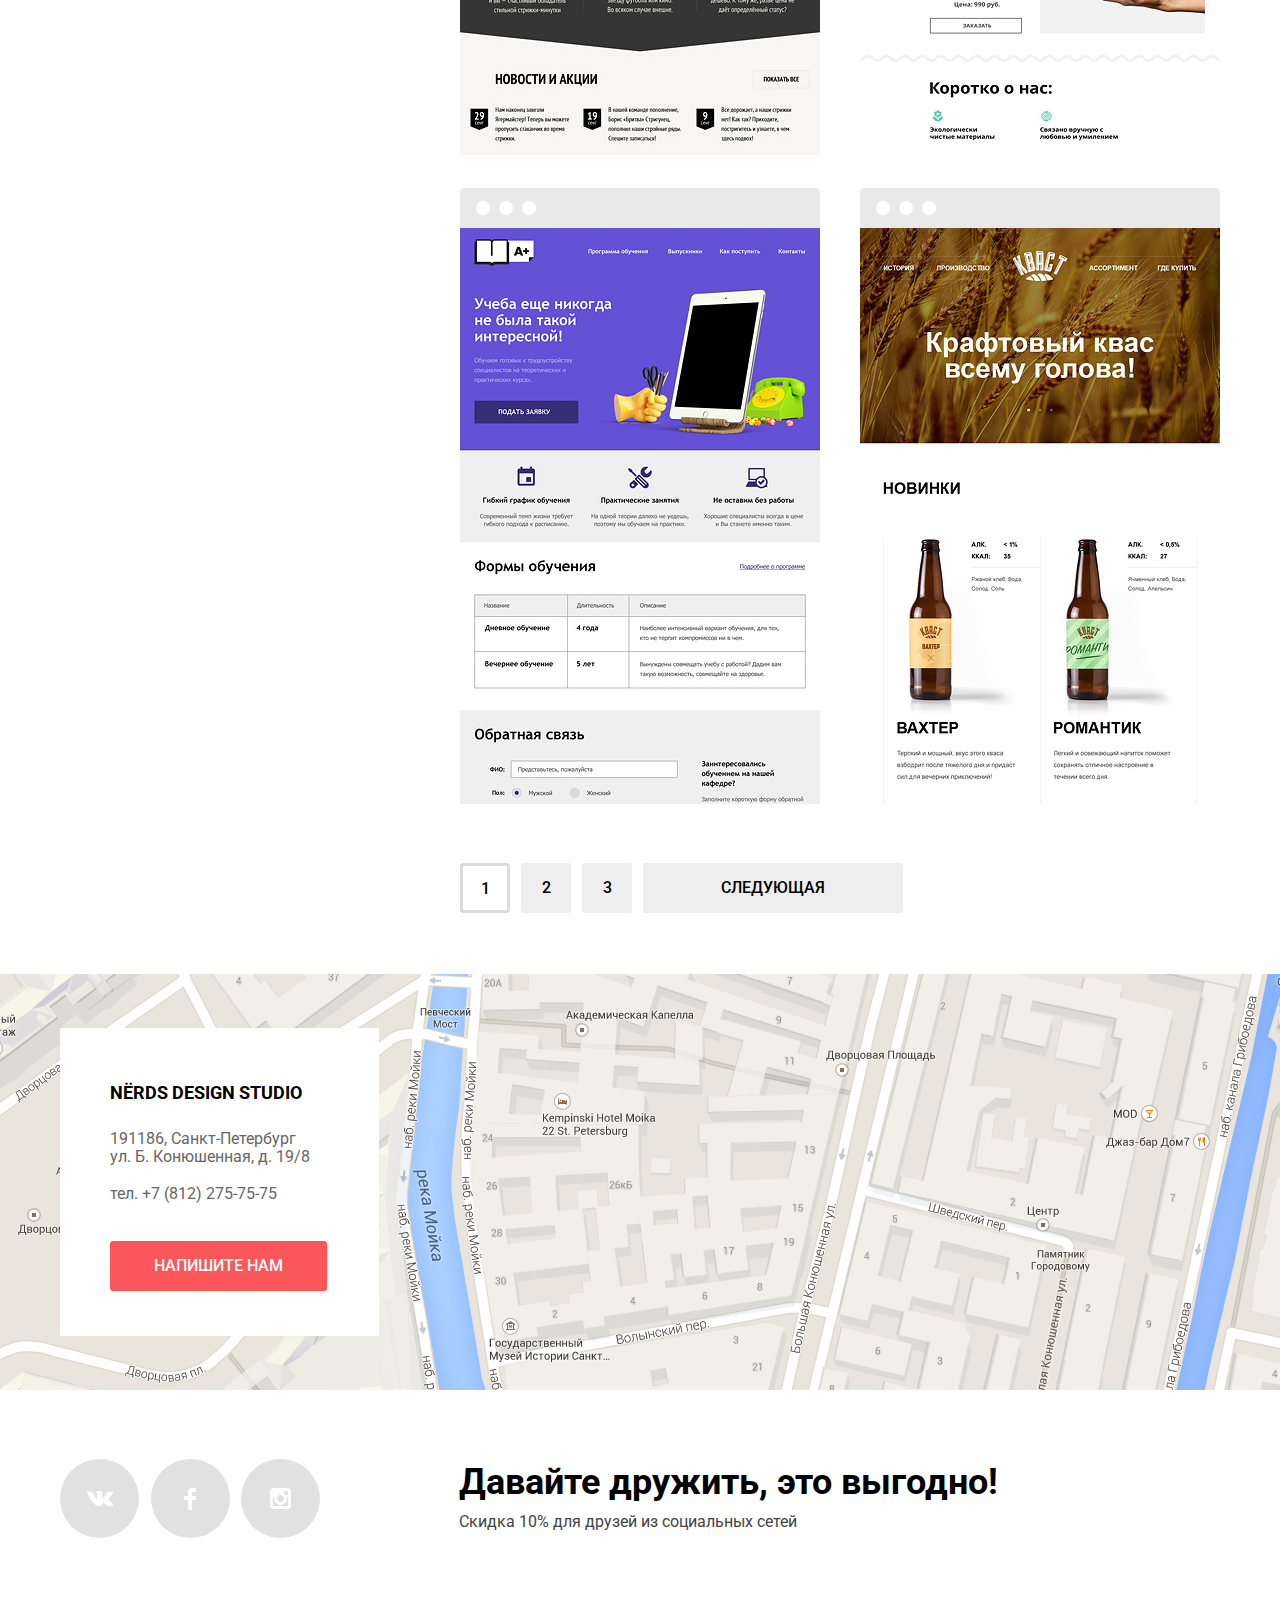
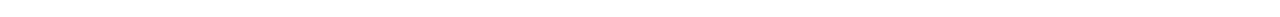
==== commit 3857bd64: "сдела карту от гугла" ====
--- a/catalog.html
+++ b/catalog.html
@@ -177,7 +177,7 @@
     </main>
 <!--Блок проезда-адреса-->
     <div class="driving container-map">
-      <iframe class="driving-map_iframe" src="https://yandex.ru/map-widget/v1/-/CBageGsHlC" width="1200" height="416"></iframe>
+      <iframe class="driving-map_iframe" src="https://www.google.com/maps/embed?pb=!1m18!1m12!1m3!1d1998.5991043651609!2d30.320894615925898!3d59.93879418187622!2m3!1f0!2f0!3f0!3m2!1i1024!2i768!4f13.1!3m3!1m2!1s0x4696310fca5ba729%3A0xea9c53d4493c879f!2z0JHQvtC70YzRiNCw0Y8g0JrQvtC90Y7RiNC10L3QvdCw0Y8g0YPQuy4sIDE5LCDQodCw0L3QutGCLdCf0LXRgtC10YDQsdGD0YDQsywg0KDQvtGB0YHQuNGPLCAxOTExODY!5e0!3m2!1sru!2sjp!4v1513106268238" width="1200" height="416" style="border:0" allowfullscreen></iframe>
       <div class="driving-wrapper">
         <section class="driving-address">
           <span class="driving-address_title">NЁRDS DESIGN STUDIO</span>
--- a/css/style.min.css
+++ b/css/style.min.css
@@ -1 +1 @@
-body{margin:0;padding:0;font-family:"Roboto","Tahoma",sans-serif;font-size:16px;line-height:24px;font-weight:400;color:#000}a{text-decoration:none}.main-nav,.main-nav_login,.description-about_orders_items,.sorting-items,.selected-items_pages{list-style:none}img{max-width:100%;height:auto}.main-header{margin:0 auto;background-color:#eee}.main-header-wrapper{width:1160px;padding-left:20px;padding-right:20px;padding-top:50px;margin-left:auto;margin-right:auto;background-color:#eee;display:-webkit-box;display:-ms-flexbox;display:flex;-webkit-box-align:end;-ms-flex-align:end;align-items:flex-end}.header-logo{margin-right:202px}.main-navigation{display:-webkit-box;display:-ms-flexbox;display:flex;-ms-flex-wrap:wrap;flex-wrap:wrap;-webkit-box-flex:1;-ms-flex-positive:1;flex-grow:1;-webkit-box-align:center;-ms-flex-align:center;align-items:center}.main-nav{display:-webkit-box;display:-ms-flexbox;display:flex;-ms-flex-wrap:wrap;flex-wrap:wrap;padding:0;text-transform:uppercase}.main-nav_link{font-family:"Roboto","Tahoma",sans-serif;font-size:16px;line-height:30px;font-weight:500;color:#000;display:block;border-bottom:2px solid transparent}.main-nav_li{margin-right:46px}.main-navigation_basket{position:relative;font-family:"Roboto","Tahoma",sans-serif;font-size:16px;line-height:30px;font-weight:500;color:#000;margin-left:auto;display:block;text-align:center;padding-left:39px;text-transform:uppercase}.main-navigation_basket::before{content:"";position:absolute;top:7px;left:0;width:16px;height:18px;background-image:url(../img/basket.svg);background-repeat:no-repeat;background-position:0 0;background-color:#eee}.main-navigation_basket:hover{color:#fb565a}.main-navigation_basket:active{color:#000;opacity:.3}.main-navigation_basket:visited{border-bottom:2px solid #fb565a}.main-nav_link:hover{color:#fb565a}.main-nav_link:active{color:#000;opacity:.3}.main-nav-magazine_link_active{border-bottom:2px solid #fb565a}.main-header_title{font-family:"Roboto","Tahoma",sans-serif;font-size:55px;line-height:55px;font-weight:500;color:#000;margin:0;padding-bottom:110px;padding-top:70px;text-align:center}.main-header_title_wrapper{margin-bottom:57px}.slider{background-color:#eee;position:relative;margin-bottom:81px}.slider-container{width:1200px;margin:0 auto;padding:0 20px;-webkit-box-sizing:border-box;box-sizing:border-box;background-color:#eee}.visually-hidden{position:absolute;width:1px;height:1px;clip:rect(0,0,0,0)}.slider-controls{position:absolute;left:50%;bottom:104px;z-index:10;width:160px;height:18px;text-align:center;font-size:0;-webkit-transform:translateX(-50%);-ms-transform:translateX(-50%);transform:translateX(-50%)}.slider-controls label{position:relative;display:inline-block;vertical-align:top;width:18px;height:18px;padding:8px;border-radius:50%;cursor:pointer}.slider-controls label::after{content:"";position:absolute;top:8px;left:8px;z-index:1;width:18px;height:18px;background:#fff;border-radius:50%}.slider-list{margin:0;padding:0;list-style:none}.slider-item{display:none;padding:71px 0 80px 0}.slider-item:nth-child(1){background-image:url(../img/slide1.png);background-position:93% 11px;background-repeat:no-repeat}.slider-item:nth-child(2){background-image:url(../img/slide2.png);background-position:100% 0;background-repeat:no-repeat}.slider-item:nth-child(3){background-image:url(../img/slide3.png);background-position:100% 20px;background-repeat:no-repeat}#product-1:checked~.slider-list .slider-item:nth-child(1){display:block}#product-2:checked~.slider-list .slider-item:nth-child(2){display:block}#product-3:checked~.slider-list .slider-item:nth-child(3){display:block}#product-1:checked~.slider-controls .slider-controls-item--1::before,#product-2:checked~.slider-controls .slider-controls-item--2::before,#product-3:checked~.slider-controls .slider-controls-item--3::before{content:"";position:absolute;left:50%;top:50%;z-index:2;width:4px;height:4px;margin:-4px;background-color:inherit;border:2px solid #c1c1c1;border-radius:50%}.slider_title{max-width:600px;margin:0;margin-bottom:27px;font-family:"Roboto","Tahoma",sans-serif;font-size:55px;line-height:55px;font-weight:500;color:#000}.slider_about{max-width:430px;margin:0;margin-bottom:38px;font-family:"Roboto","Tahoma",sans-serif;font-size:16px;line-height:24px;font-weight:400;color:#283136}.slider_btn{display:block;width:240px;padding:16px 0;font-family:"Roboto","Tahoma",sans-serif;font-size:16px;line-height:18px;font-weight:500;color:#fff;background-color:#fb565a;text-transform:uppercase;text-decoration:none;border-radius:3px;text-align:center;border:0}.slider_btn:hover,.slider_btn:focus{background-color:#e74246}.slider_btn:active{color:rgba(255,255,255,.3);background-color:#d7373b;-webkit-box-shadow:0 3px rgba(0,0,0,.1) inset;box-shadow:0 3px rgba(0,0,0,.1) inset}.container{width:1200px;margin:0 auto;-ms-flex-wrap:wrap;flex-wrap:wrap;padding:0 20px;-webkit-box-sizing:border-box;box-sizing:border-box;margin-bottom:79px}.promo-wrapper{display:-webkit-box;display:-ms-flexbox;display:flex;-ms-flex-wrap:wrap;flex-wrap:wrap;width:100%;margin-left:auto;margin-right:auto;margin-bottom:81px;background-color:#fff}.promo-section{width:300px;margin-right:100px}.promo-section:nth-child(3n){margin:0}.promo-section-img_wrapper{width:300px;height:146px}.promo-section_title{font-family:"Roboto","Tahoma",sans-serif;font-size:24px;line-height:30px;font-weight:700;color:#000;text-transform:uppercase;margin-bottom:17px}.promo-section_about{display:block;width:270px;font-family:"Roboto","Tahoma",sans-serif;font-size:16px;line-height:24px;font-weight:400;color:#283136;margin-bottom:31px}.promo_btn{font-family:"Roboto","Tahoma",sans-serif;font-size:16px;line-height:18px;font-weight:500;color:#fff;text-transform:uppercase;border-radius:3px;text-align:center;display:inline-block;padding:16px 39px;vertical-align:middle}.btn-promo_red{background-color:#fb565a}.btn-promo_red:hover{background-color:#e74246}.btn-promo_red:active{background-color:#d7373b;color:rgba(255,255,255,.3);-webkit-box-shadow:0 3px #c13135 inset;box-shadow:0 3px #c13135 inset}.btn-promo_green{background-color:#00ca74}.btn-promo_green:hover{background-color:#00bc6c}.btn-promo_green:active{background-color:#00aa62;color:rgba(255,255,255,.3);-webkit-box-shadow:0 3px #009958 inset;box-shadow:0 3px #009958 inset}.btn-promo_yellow{background-color:#efc84a}.btn-promo_yellow:hover{background-color:#eab534}.btn-promo_yellow:active{background-color:#e5a722;color:rgba(255,255,255,.3);-webkit-box-shadow:0 3px #ce961f inset;box-shadow:0 3px #ce961f inset}.description{background-color:#fff}.description-wrapper{display:-webkit-box;display:-ms-flexbox;display:flex;width:1160px;padding-top:40px;margin-left:auto;margin-right:auto;margin-bottom:50px;background-color:#fff;border-top:2px solid #eee;-webkit-box-sizing:border-box;box-sizing:border-box}.description-about{display:-webkit-box;display:-ms-flexbox;display:flex;-webkit-box-orient:vertical;-webkit-box-direction:normal;-ms-flex-direction:column;flex-direction:column;width:660px;margin-right:140px;padding-left:1px;padding-top:33px}.description-about-title{font-family:"Roboto","Tahoma",sans-serif;font-size:45px;line-height:45px;font-weight:500;color:#000}.description-about-mission{font-family:"Roboto","Tahoma",sans-serif;font-size:16px;line-height:24px;font-weight:400;color:#283136;padding:0;margin:0;margin-top:34px;margin-bottom:38px}.description-about-orders{font-family:"Roboto","Tahoma",sans-serif;font-size:16px;line-height:24px;font-weight:700;color:#000;text-transform:uppercase}.description-about_orders_items{padding:0;margin:0}.description-about_order_item{position:relative;font-family:"Roboto","Tahoma",sans-serif;font-size:16px;line-height:24px;font-weight:400;color:#283136;padding-left:36px;margin:24px 0}.description-about_order_item::before{content:"";display:block;width:25px;height:2px;position:absolute;top:12px;left:0;background-color:#fb565a}.description-statistics{width:360px}.description-statistics-img_wrapper{margin-bottom:30px}.description-statistics-numbers{display:-webkit-box;display:-ms-flexbox;display:flex;margin-top:41px}.description-statistics-about{display:block;margin-left:17px;font-family:"Roboto","Tahoma",sans-serif;font-size:16px;line-height:24px;font-weight:700;color:#000;text-transform:uppercase}.description-statistics-number_percent{font-family:"Roboto","Tahoma",sans-serif;font-size:45px;line-height:45px;font-weight:700;color:#000}.description-statistics-number_percent_sup{font-family:"Roboto","Tahoma",sans-serif;font-size:28px;font-weight:700}.description-statistics-number:nth-child(1){margin-right:21px}.description-statistics-number:nth-child(3){margin-left:21px}.description-statistics-number_name{display:block;font-family:"Roboto","Tahoma",sans-serif;font-size:16px;line-height:18px;font-weight:400;color:#283136;margin-top:19px}.portfolio{background-color:#fff}.portfolio-catalog{display:-webkit-box;display:-ms-flexbox;display:flex;-ms-flex-wrap:wrap;flex-wrap:wrap;width:1160px;margin-left:auto;margin-right:auto;padding-top:50px;padding-bottom:34px;border-top:2px solid #eee;border-bottom:2px solid #eee;-webkit-box-pack:justify;-ms-flex-pack:justify;justify-content:space-between;-webkit-box-align:center;-ms-flex-align:center;align-items:center}.portfolio-catalog-site_link img{opacity:.2}.portfolio-catalog-site_link img:hover{opacity:1}.portfolio-catalog-site_link img:active{opacity:.1}.portfolio-catalog-site_wrapper_line{position:relative}.portfolio-catalog-site_wrapper_line:nth-child(1){margin-left:31px}.portfolio-catalog-site_wrapper_line:nth-child(3){margin-right:21px}.portfolio-catalog-site_wrapper_line:nth-child(4){margin-right:43px;background-color:transparent}.portfolio-catalog-site_border_html::after{content:"";display:block;position:absolute;width:2px;height:52px;background-color:#eee;right:-51px;top:5px}.portfolio-catalog-site_border_barbershop::after{content:"";display:block;position:absolute;width:2px;height:52px;background-color:#eee;right:-43px;top:14px}.portfolio-catalog-site_border_pink::after{content:"";display:block;position:absolute;width:2px;height:52px;background-color:#eee;right:-58px;top:-5px}.driving{margin-top:61px}.container-map{width:100%;margin-left:auto;margin-right:auto;background-image:url(../img/map.png);background-position:center;background-repeat:no-repeat;min-height:416px}.driving-map_iframe{position:absolute;border:0;width:100%}.driving-wrapper{position:relative;width:1160px;padding-left:20px;padding-right:20px;padding-top:54px;margin-left:auto;margin-right:auto;background-color:transparent}.driving-address{padding-top:50px;padding-left:50px;width:269px;height:258px;background-color:#fff}.driving-address_title{display:block;margin-bottom:22px;font-family:"Roboto","Tahoma",sans-serif;font-size:18px;line-height:30px;font-weight:700;color:#000}.driving-address_adds{display:block;font-family:"Roboto","Tahoma",sans-serif;font-size:16px;line-height:18px;font-weight:400;color:#666}.driving-address_adds_street{margin-bottom:19px}.driving-address_tel{display:block;margin-bottom:38px;font-family:"Roboto","Tahoma",sans-serif;font-size:16px;line-height:18px;font-weight:400;color:#666}.driving-address_btn{font-family:"Roboto","Tahoma",sans-serif;font-size:16px;line-height:18px;font-weight:500;color:#fff;text-transform:uppercase;border-radius:3px;text-align:center;display:inline-block;padding:16px 44px;vertical-align:middle}.driving-address_btn_red{background-color:#fb565a}.driving-address_btn:hover{background-color:#e74246;cursor:pointer}.driving-address_btn:active{background-color:#d7373b;cursor:pointer;color:rgba(255,255,255,.3);-webkit-box-shadow:0 3px #c13135 inset;box-shadow:0 3px #c13135 inset}.driving-map_marker{position:absolute;width:231px;height:190px;top:89px;right:269px;background-image:url(../img/map-marker.png);background-position:0 0;background-repeat:no-repeat}.container-forms,.forms{background-color:#fff}.forms{width:1160px;padding-left:20px;padding-right:20px;margin:0 auto;display:-webkit-box;display:-ms-flexbox;display:flex}.filter-price{margin:0;padding:0;border:0;margin-bottom:56px}.range-filter{width:260px;margin-top:46px}.filter-price-title{font-family:"Roboto","Tahoma",sans-serif;font-size:18px;line-height:30px;text-transform:uppercase;font-weight:700;color:#000;letter-spacing:1px}.range-controls{position:relative;height:41px;margin-bottom:15px;padding-top:39px;padding-right:20px;padding-left:20px;background-color:#f1f1f1;border-radius:5px}.range-controls .scale{height:2px;background:#d7dcde}.range-controls .bar{width:70%;height:2px;background:#00ca74}.range-controls .toggle{position:absolute;top:31px;left:0;width:4px;height:4px;padding:0;border:8px solid #fff;background-color:#ababab;-webkit-box-shadow:0 2px 1px 0 #cfcfcf;box-shadow:0 2px 1px 0 #cfcfcf;border-radius:50%;cursor:pointer}.range-controls .toggle-min{left:18px}.range-controls .toggle-max{left:160px}.price-controls{font-size:0}.price-controls label{display:inline-block;vertical-align:top;width:50%;font-family:"Roboto","Tahoma",sans-serif;font-size:16px;line-height:22px;font-weight:400;color:#283136;text-transform:uppercase}.price-controls .min-price_input,.price-controls .max-price_input{width:80px;padding:7px 0;font-family:"Roboto","Tahoma",sans-serif;font-size:16px;line-height:22px;font-weight:400;color:#283136;background-color:#eee;text-align:center;border:0;border-radius:5px}.max-price{text-align:right}.min-price,.max-price{font-family:"Roboto","Tahoma",sans-serif;font-size:16px;line-height:22px;font-weight:400;color:#283136;text-transform:uppercase}.min-price .min-price_input{margin-left:8px}.max-price .max-price_input{margin-left:8px}.grid-catalog{margin-bottom:41px}.grid-title{font-family:"Roboto","Tahoma",sans-serif;font-size:18px;line-height:30px;font-weight:700;color:#000;text-transform:uppercase}.grid-items{display:-webkit-box;display:-ms-flexbox;display:flex;-webkit-box-orient:vertical;-webkit-box-direction:normal;-ms-flex-direction:column;flex-direction:column}.grid-item_label{display:block;position:relative;cursor:pointer;-webkit-user-select:none;-moz-user-select:none;-ms-user-select:none;user-select:none;padding-left:36px;font-family:"Roboto","Tahoma",sans-serif;font-size:16px;line-height:20px;font-weight:400;color:#283136;margin-bottom:5px;margin-top:15px}.grid-item_radio{display:none}.grid-item_radio+.grid-item_label::before{content:"";position:absolute;-webkit-box-sizing:border-box;box-sizing:border-box;width:25px;height:25px;left:0;top:-2px;border-radius:100%;background-image:url(../img/radio-off.png);background-repeat:no-repeat;background-position:0 0}.grid-item_radio:checked+.grid-item_label::before{content:"";position:absolute;-webkit-box-sizing:border-box;box-sizing:border-box;width:25px;height:25px;left:0;top:-2px;border-radius:50%;background-image:url(../img/radio-on.png);background-repeat:no-repeat;background-position:0 0}.grid-item_radio:hover+.grid-item_label::before{background-image:url(../img/radio-hover-off.png)}.grid-item_radio:checked:hover+.grid-item_label::before{background-image:url(../img/radio-hover-on.png)}.grid-item_radio:disabled+.grid-item_label::before{background-image:url(../img/radio-disable-off.png)}.grid-item_radio:checked:disabled+.grid-item_label::before{background-image:url(../img/radio-disable-on.png)}.specialty-title{font-family:"Roboto","Tahoma",sans-serif;font-size:18px;line-height:30px;font-weight:700;color:#000;text-transform:uppercase}.specialty-item{display:-webkit-box;display:-ms-flexbox;display:flex;-webkit-box-orient:vertical;-webkit-box-direction:normal;-ms-flex-direction:column;flex-direction:column}.specialty-item_label{display:block;position:relative;cursor:pointer;-webkit-user-select:none;-moz-user-select:none;-ms-user-select:none;user-select:none;padding-left:36px;margin-bottom:4px;margin-top:16px;font-family:"Roboto","Tahoma",sans-serif;font-size:16px;line-height:20px;font-weight:400;color:#283136}.specialty-item_checkbox{display:none}.specialty-item_checkbox+.specialty-item_label::before{content:"";position:absolute;width:23px;height:23px;left:0;top:-2px;border-radius:3px;background-image:url(../img/checkbox-off.png);background-repeat:no-repeat;background-position:0 0}.specialty-item_checkbox:checked+.specialty-item_label::before{content:"";position:absolute;width:26px;height:24px;left:0;top:-2px;border-radius:3px;border:0;background-image:url(../img/checkbox-on.png);background-repeat:no-repeat;background-position:0 0;;}.specialty-item_checkbox:hover+.specialty-item_label::before{background-image:url(../img/checkbox-hover-off.png)}.specialty-item_checkbox:checked:hover+.specialty-item_label::before{left:0;background-image:url(../img/checkbox-hover-on.png)}.specialty-item_checkbox:disabled+.specialty-item_label::before{background-image:url(../img/checkbox-disabled-off.png)}.specialty-item_checkbox:checked:disabled+.specialty-item_label::before{background-image:url(../img/checkbox-disabled-on.png)}.btn-apply_form{display:block;width:260px;height:50px;-webkit-box-sizing:border-box;box-sizing:border-box;border-radius:3px;margin-top:46px;font-family:"Roboto","Tahoma",sans-serif;font-size:16px;line-height:18px;font-weight:500;color:#000;background-color:#eee;cursor:pointer;border:0;text-align:center;vertical-align:middle;text-transform:uppercase}.btn-apply_form:hover{background-color:#dfdfdf}.btn-apply_form:active{background-color:#d5d5d5;color:rgba(0,0,0,.5);-webkit-box-shadow:0 -3px 0 0 #bfbfbf;box-shadow:0 -3px 0 0 #bfbfbf}.selected-forms,.selected-forms_elements,.selected-items{background-color:#fff}.sorting{display:-webkit-box;display:-ms-flexbox;display:flex;-webkit-box-align:baseline;-ms-flex-align:baseline;align-items:baseline;margin-bottom:55px}.sorting-title{font-family:"Roboto","Tahoma",sans-serif;font-size:18px;line-height:18px;padding-top:2px;font-weight:700;color:#000;margin-right:266px;text-transform:uppercase}.sorting-items{display:-webkit-box;display:-ms-flexbox;display:flex;-webkit-box-align:center;-ms-flex-align:center;align-items:center;padding:0;margin:0;text-transform:uppercase;line-height:18px}.sorting-item:nth-child(1){margin-right:25px}.sorting-item:nth-child(2){margin-right:26px}.sorting-item:nth-child(3){margin-right:49px}.sorting-item:nth-child(4){margin-right:17px}.sorting-items .sorting-item:last-child{margin:0}.sorting-item .sorting-item_down{font-size:0;display:-webkit-box;display:-ms-flexbox;display:flex;-webkit-box-align:center;-ms-flex-align:center;align-items:center;-webkit-box-pack:center;-ms-flex-pack:center;justify-content:center;text-align:center;background-color:#fff;width:11px;height:10px}.sorting-item .sorting-item_up{font-size:0;display:-webkit-box;display:-ms-flexbox;display:flex;-webkit-box-align:center;-ms-flex-align:center;align-items:center;-webkit-box-pack:center;-ms-flex-pack:center;justify-content:center;text-align:center;background-color:#fff;width:11px;height:10px}.sorting-item_link{font-family:"Roboto","Tahoma",sans-serif;font-size:14px;line-height:18px;font-weight:400;cursor:pointer}.sorting-item_price_active{color:#000}.sorting-item_type_sleep,.sorting-item_name_sleep{color:rgba(0,0,0,.3)}.sorting-item_price_active:hover,.sorting-item_type_sleep:hover,.sorting-item_name_sleep:hover{color:rgba(0,0,0,.6)}.sorting-item_price_active:active,.sorting-item_type_sleep:active,.sorting-item_name_sleep:active{color:#000}.selection-forms_elements{width:260px}.selected-forms{margin-left:auto}.selected-forms_elements{width:760px}.selected-items{width:760px;display:-webkit-box;display:-ms-flexbox;display:flex;-ms-flex-wrap:wrap;flex-wrap:wrap}.selected-item{width:360px;height:616px;-webkit-box-sizing:border-box;box-sizing:border-box;margin-bottom:33px;position:relative;z-index:1;border-top-right-radius:3px;border-top-left-radius:3px}.selected-item:hover{-webkit-box-shadow:0 6px 15px 0 rgba(0,1,1,.25);box-shadow:0 6px 15px 0 rgba(0,1,1,.25)}.selected-item:nth-child(even){margin-left:40px}.selected-item_slider{height:40px;cursor:pointer;border-top-right-radius:3px;border-top-left-radius:3px;fill-opacity:.12}.selected-item:hover .selected-item_slider{fill-opacity:1}.selected-item_img{height:574px;cursor:pointer;-webkit-box-sizing:border-box;box-sizing:border-box}.selected-item_hidden{display:block;position:absolute;width:360px;height:231px;-webkit-box-sizing:border-box;box-sizing:border-box;padding-top:29px;text-align:center;background-color:#eee;z-index:2;bottom:0}.selected-item_visually-hidden{display:none}.selected-item:hover .selected-item_visually-hidden{display:block}.selected-item_hidden_title{display:block;font-family:"Roboto","Tahoma",sans-serif;font-size:18px;line-height:30px;font-weight:700;color:#000;text-transform:uppercase;margin:0;margin-bottom:14px}.selected-item_hidden_inform{display:block;margin-left:auto;margin-right:auto;font-family:"Roboto","Tahoma",sans-serif;font-size:16px;line-height:18px;font-weight:400;color:#666}.selected-item_hidden_inform_sedona,.selected-item_hidden_inform_barbershop,.selected-item_hidden_inform_mishka{width:200px}.selected-item_hidden_inform_sedona_pink,.selected-item_hidden_inform_sedona_plus,.selected-item_hidden_inform_sedona_kvas{width:228px}.selected-item_hidden_cost{display:block;width:200px;height:50px;-webkit-box-sizing:border-box;box-sizing:border-box;border-radius:3px;margin-top:31px;margin-left:auto;margin-right:auto;font-family:"Roboto","Tahoma",sans-serif;font-size:16px;line-height:18px;font-weight:500;color:#fff;background-color:#fb565a;border:0;text-align:center;vertical-align:middle}.selected-item_hidden_cost:hover{background-color:#e74246;cursor:pointer}.selected-item_hidden_cost:active{background-color:#d7373b;cursor:pointer;-webkit-box-shadow:0 3px rgba(0,0,0,.1) inset;box-shadow:0 3px rgba(0,0,0,.1) inset}.selected-items_pages{display:-webkit-box;display:-ms-flexbox;display:flex;-webkit-box-align:center;-ms-flex-align:center;align-items:center;padding:0;margin:0;margin-top:26px;line-height:18px}.selected-items_li{margin-right:11px}.selected-items_page{font-family:"Roboto","Tahoma",sans-serif;font-size:16px;line-height:18px;font-weight:500;color:#000;background-color:#eee}.selected-items_page_block{display:block;-webkit-box-sizing:border-box;box-sizing:border-box;text-align:center;vertical-align:middle;width:50px;height:50px;padding-top:16px;border-radius:3px}.active-page{display:block;-webkit-box-sizing:border-box;box-sizing:border-box;text-align:center;vertical-align:middle;width:50px;height:50px;padding-top:14px;border-radius:3px;background-color:#fff;border:3px solid #dbdbdb}.selected-items_page_block:hover{background-color:#dfdfdf}.selected-items_page_block:active{background-color:#d5d5d5;color:rgba(0,0,0,.3);-webkit-box-shadow:inset 0 3px 0 0 #bfbfbf;box-shadow:inset 0 3px 0 0 #bfbfbf}.selected-items_page_page_next{display:block;-webkit-box-sizing:border-box;box-sizing:border-box;text-align:center;vertical-align:middle;width:260px;height:50px;padding-top:16px;border-radius:3px;text-transform:uppercase}.footer{width:1160px;margin:0 auto;margin-top:69px;margin-bottom:70px}.footer .container{display:-webkit-box;display:-ms-flexbox;display:flex;padding:0}.footer,.footer-social,.footer-contacts{background-color:#fff}.footer-contacts{padding-top:5px}.social-btn{font-size:0;display:-webkit-box;display:-ms-flexbox;display:flex;-webkit-box-align:center;-ms-flex-align:center;align-items:center;-webkit-box-pack:center;-ms-flex-pack:center;justify-content:center;text-align:center;background-color:#e1e1e1;width:79px;height:79px;border-radius:50%}.social-btn:hover,.social-btn:focus{text-decoration:none;background-color:#e74246}.social-btn:active,.social-btn:active{background-color:#d7373b;-webkit-box-shadow:inset 0 3px 0 0 #c13135;box-shadow:inset 0 3px 0 0 #c13135}.social-btn:active path,.social-btn:active path{opacity:.3}.footer-social{display:-webkit-box;display:-ms-flexbox;display:flex;width:260px;margin-right:139px;-ms-flex-wrap:wrap;flex-wrap:wrap;-webkit-box-pack:justify;-ms-flex-pack:justify;justify-content:space-between}.footer-contacts_title{font-family:"Roboto","Tahoma",sans-serif;font-size:36px;line-height:36px;font-weight:700;color:#000}.footer-contacts_discount{font-family:"Roboto","Tahoma",sans-serif;font-size:16px;line-height:22px;font-weight:400;color:#444;margin:0;margin-top:10px}@-webkit-keyframes bonuce{0%{-webkit-transform:translateX(-2000px);transform:translateX(-2000px)}70%{-webkit-transform:translateX(30px);transform:translateX(30px)}90%{-webkit-transform:translateX(-10px);transform:translateX(-10px)}to{-webkit-transform:translateX(0);transform:translateX(0)}}@keyframes bonuce{0%{-webkit-transform:translateX(-2000px);transform:translateX(-2000px)}70%{-webkit-transform:translateX(30px);transform:translateX(30px)}90%{-webkit-transform:translateX(-10px);transform:translateX(-10px)}to{-webkit-transform:translateX(0);transform:translateX(0)}}.modal-feedback{display:none;position:fixed;top:40px;right:279px;width:960px;height:590px;-webkit-box-sizing:border-box;box-sizing:border-box;padding-left:100px;padding-right:100px;z-index:5;background:#fff;-webkit-box-shadow:0 20px 40px rgba(0,1,1,.75);box-shadow:0 20px 40px rgba(0,1,1,.75);font-size:16px;line-height:18px;color:#444;font-weight:400;font-family:"Roboto","Tahoma",sans-serif}.modal-feedback,.feedback-form{background-color:#fff;font-size:16px;line-height:18px;color:#444;font-weight:700;font-family:"Roboto","Tahoma",sans-serif}.modal-feedback-btn_close{position:absolute;top:78px;right:90px;width:21px;height:21px;font-size:0;background-color:transparent;border:0;cursor:pointer}.modal-feedback-btn_close::before{content:"";display:block;width:21px;height:21px;background:url(../img/close-cross-off.png) no-repeat;position:absolute;top:0;left:0}.modal-feedback-btn_close:hover::before{background:url(../img/close-cross-hover.png) no-repeat}.modal-feedback-btn_close:active::before{background:url(../img/close-cross-push.png) no-repeat}.modal-feedback_title{margin:0;margin-top:73px;margin-bottom:49px;font-family:"Roboto","Tahoma",sans-serif;font-size:45px;line-height:45px;font-weight:500;color:#000}.feedback-form_elements_wrapper{display:-webkit-box;display:-ms-flexbox;display:flex;-ms-flex-wrap:wrap;flex-wrap:wrap;margin-bottom:47px}.feedback-form-title_label{display:-webkit-box;display:-ms-flexbox;display:flex;-webkit-box-orient:vertical;-webkit-box-direction:normal;-ms-flex-direction:column;flex-direction:column;width:360px;-webkit-box-sizing:border-box;box-sizing:border-box;margin:0;font-family:"Roboto","Tahoma",sans-serif;font-size:16px;line-height:18px;font-weight:700;color:#000}.feedback-form-title_name{margin-right:40px}.feedback_input{width:360px;min-height:50px;border-radius:3px;padding-left:14px;padding-right:14px;margin-top:12px;margin-bottom:35px;-webkit-box-sizing:border-box;box-sizing:border-box;border-radius:3px;font-family:"Roboto","Tahoma",sans-serif;font-size:16px;line-height:18px;font-weight:400;color:rgba(68,68,68,.5);border:2px solid #d7dcde;border-radius:3px}.feedback_input:hover{color:rgba(68,68,68,.5);border:2px solid #b4b9bb}.feedback_input:focus{color:rgba(68,68,68);border:2px solid #000}.feedback-text{width:760px;-webkit-box-sizing:border-box;box-sizing:border-box;border-radius:3px;border:2px solid #d7dcde;margin-top:12px;padding-left:14px;padding-top:12px;font-family:"Roboto","Tahoma",sans-serif;font-size:16px;line-height:18px;font-weight:400;color:rgba(68,68,68,.5)}.feedback-text:hover{color:rgba(68,68,68,.5);border:2px solid #b4b9bb}.feedback-text:focus{color:rgba(68,68,68);border:2px solid #000}.modal-feedback_btn{display:block;-webkit-box-sizing:border-box;box-sizing:border-box;width:240px;padding:16px 0;font-family:"Roboto","Tahoma",sans-serif;color:#fff;font-size:16px;line-height:18px;font-weight:500;color:#fff;background-color:#fb565a;border:0;text-transform:uppercase;text-decoration:none;border-radius:3px;text-align:center;cursor:pointer}.modal-feedback_btn:hover,.modal-feedback_btn:focus{background-color:#e74246}.modal-feedback_btn:active{color:rgba(255,255,255,.3);background-color:#d7373b;-webkit-box-shadow:0 3px rgba(0,0,0,.1) inset;box-shadow:0 3px rgba(0,0,0,.1) inset}.modal-content-show{display:block;-webkit-animation:bonuce .6s;animation:bonuce .6s}.feedback-overlay{display:none;position:fixed;top:0;left:0;z-index:4;width:100%;height:100%;background:rgba(0,0,0,.3)}.modal-feedback-overlay{display:block}.modal-content-show_error{-webkit-animation:shake .6s;animation:shake .6s}@-webkit-keyframes shake{0%,to{-webkit-transform:translateX(0);transform:translateX(0)}10%,30%,50%,70%,90%{-webkit-transform:translateX(-10px);transform:translateX(-10px)}20%,40%,60%,80%{-webkit-transform:translateX(10px);transform:translateX(10px)}}@keyframes shake{0%,to{-webkit-transform:translateX(0);transform:translateX(0)}10%,30%,50%,70%,90%{-webkit-transform:translateX(-10px);transform:translateX(-10px)}20%,40%,60%,80%{-webkit-transform:translateX(10px);transform:translateX(10px)}}
+body{margin:0;padding:0;font-family:"Roboto","Tahoma",sans-serif;font-size:16px;line-height:24px;font-weight:400;color:#000}a{text-decoration:none}.main-nav,.main-nav_login,.description-about_orders_items,.sorting-items,.selected-items_pages{list-style:none}img{max-width:100%;height:auto}.main-header{margin:0 auto;background-color:#eee}.main-header-wrapper{width:1160px;padding-left:20px;padding-right:20px;padding-top:50px;margin-left:auto;margin-right:auto;background-color:#eee;display:-webkit-box;display:-ms-flexbox;display:flex;-webkit-box-align:end;-ms-flex-align:end;align-items:flex-end}.header-logo{margin-right:202px}.main-navigation{display:-webkit-box;display:-ms-flexbox;display:flex;-ms-flex-wrap:wrap;flex-wrap:wrap;-webkit-box-flex:1;-ms-flex-positive:1;flex-grow:1;-webkit-box-align:center;-ms-flex-align:center;align-items:center}.main-nav{display:-webkit-box;display:-ms-flexbox;display:flex;-ms-flex-wrap:wrap;flex-wrap:wrap;padding:0;text-transform:uppercase}.main-nav_link{font-family:"Roboto","Tahoma",sans-serif;font-size:16px;line-height:30px;font-weight:500;color:#000;display:block;border-bottom:2px solid transparent}.main-nav_li{margin-right:46px}.main-navigation_basket{position:relative;font-family:"Roboto","Tahoma",sans-serif;font-size:16px;line-height:30px;font-weight:500;color:#000;margin-left:auto;display:block;text-align:center;padding-left:39px;text-transform:uppercase}.main-navigation_basket::before{content:"";position:absolute;top:7px;left:0;width:16px;height:18px;background-image:url(../img/basket.svg);background-repeat:no-repeat;background-position:0 0;background-color:#eee}.main-navigation_basket:hover{color:#fb565a}.main-navigation_basket:active{color:#000;opacity:.3}.main-navigation_basket:visited{border-bottom:2px solid #fb565a}.main-nav_link:hover{color:#fb565a}.main-nav_link:active{color:#000;opacity:.3}.main-nav-magazine_link_active{border-bottom:2px solid #fb565a}.main-header_title{font-family:"Roboto","Tahoma",sans-serif;font-size:55px;line-height:55px;font-weight:500;color:#000;margin:0;padding-bottom:110px;padding-top:70px;text-align:center}.main-header_title_wrapper{margin-bottom:57px}.slider{background-color:#eee;position:relative;margin-bottom:81px}.slider-container{width:1200px;margin:0 auto;padding:0 20px;-webkit-box-sizing:border-box;box-sizing:border-box;background-color:#eee}.visually-hidden{position:absolute;width:1px;height:1px;clip:rect(0,0,0,0)}.slider-controls{position:absolute;left:50%;bottom:104px;z-index:10;width:160px;height:18px;text-align:center;font-size:0;-webkit-transform:translateX(-50%);-ms-transform:translateX(-50%);transform:translateX(-50%)}.slider-controls label{position:relative;display:inline-block;vertical-align:top;width:18px;height:18px;padding:8px;border-radius:50%;cursor:pointer}.slider-controls label::after{content:"";position:absolute;top:8px;left:8px;z-index:1;width:18px;height:18px;background:#fff;border-radius:50%}.slider-list{margin:0;padding:0;list-style:none}.slider-item{display:none;padding:71px 0 80px 0}.slider-item:nth-child(1){background-image:url(../img/slide1.png);background-position:93% 11px;background-repeat:no-repeat}.slider-item:nth-child(2){background-image:url(../img/slide2.png);background-position:100% 0;background-repeat:no-repeat}.slider-item:nth-child(3){background-image:url(../img/slide3.png);background-position:100% 20px;background-repeat:no-repeat}#product-1:checked~.slider-list .slider-item:nth-child(1){display:block}#product-2:checked~.slider-list .slider-item:nth-child(2){display:block}#product-3:checked~.slider-list .slider-item:nth-child(3){display:block}#product-1:checked~.slider-controls .slider-controls-item--1::before,#product-2:checked~.slider-controls .slider-controls-item--2::before,#product-3:checked~.slider-controls .slider-controls-item--3::before{content:"";position:absolute;left:50%;top:50%;z-index:2;width:4px;height:4px;margin:-4px;background-color:inherit;border:2px solid #c1c1c1;border-radius:50%}.slider_title{max-width:600px;margin:0;margin-bottom:27px;font-family:"Roboto","Tahoma",sans-serif;font-size:55px;line-height:55px;font-weight:500;color:#000}.slider_about{max-width:430px;margin:0;margin-bottom:38px;font-family:"Roboto","Tahoma",sans-serif;font-size:16px;line-height:24px;font-weight:400;color:#283136}.slider_btn{display:block;width:240px;padding:16px 0;font-family:"Roboto","Tahoma",sans-serif;font-size:16px;line-height:18px;font-weight:500;color:#fff;background-color:#fb565a;text-transform:uppercase;text-decoration:none;border-radius:3px;text-align:center;border:0}.slider_btn:hover,.slider_btn:focus{background-color:#e74246}.slider_btn:active{color:rgba(255,255,255,.3);background-color:#d7373b;-webkit-box-shadow:0 3px rgba(0,0,0,.1) inset;box-shadow:0 3px rgba(0,0,0,.1) inset}.container{width:1200px;margin:0 auto;-ms-flex-wrap:wrap;flex-wrap:wrap;padding:0 20px;-webkit-box-sizing:border-box;box-sizing:border-box;margin-bottom:79px}.promo-wrapper{display:-webkit-box;display:-ms-flexbox;display:flex;-ms-flex-wrap:wrap;flex-wrap:wrap;width:100%;margin-left:auto;margin-right:auto;margin-bottom:81px;background-color:#fff}.promo-section{width:300px;margin-right:100px}.promo-section:nth-child(3n){margin:0}.promo-section-img_wrapper{width:300px;height:146px}.promo-section_title{font-family:"Roboto","Tahoma",sans-serif;font-size:24px;line-height:30px;font-weight:700;color:#000;text-transform:uppercase;margin-bottom:17px}.promo-section_about{display:block;width:270px;font-family:"Roboto","Tahoma",sans-serif;font-size:16px;line-height:24px;font-weight:400;color:#283136;margin-bottom:31px}.promo_btn{font-family:"Roboto","Tahoma",sans-serif;font-size:16px;line-height:18px;font-weight:500;color:#fff;text-transform:uppercase;border-radius:3px;text-align:center;display:inline-block;padding:16px 39px;vertical-align:middle}.btn-promo_red{background-color:#fb565a}.btn-promo_red:hover{background-color:#e74246}.btn-promo_red:active{background-color:#d7373b;color:rgba(255,255,255,.3);-webkit-box-shadow:0 3px #c13135 inset;box-shadow:0 3px #c13135 inset}.btn-promo_green{background-color:#00ca74}.btn-promo_green:hover{background-color:#00bc6c}.btn-promo_green:active{background-color:#00aa62;color:rgba(255,255,255,.3);-webkit-box-shadow:0 3px #009958 inset;box-shadow:0 3px #009958 inset}.btn-promo_yellow{background-color:#efc84a}.btn-promo_yellow:hover{background-color:#eab534}.btn-promo_yellow:active{background-color:#e5a722;color:rgba(255,255,255,.3);-webkit-box-shadow:0 3px #ce961f inset;box-shadow:0 3px #ce961f inset}.description{background-color:#fff}.description-wrapper{display:-webkit-box;display:-ms-flexbox;display:flex;width:1160px;padding-top:40px;margin-left:auto;margin-right:auto;margin-bottom:50px;background-color:#fff;border-top:2px solid #eee;-webkit-box-sizing:border-box;box-sizing:border-box}.description-about{display:-webkit-box;display:-ms-flexbox;display:flex;-webkit-box-orient:vertical;-webkit-box-direction:normal;-ms-flex-direction:column;flex-direction:column;width:660px;margin-right:140px;padding-left:1px;padding-top:33px}.description-about-title{font-family:"Roboto","Tahoma",sans-serif;font-size:45px;line-height:45px;font-weight:500;color:#000}.description-about-mission{font-family:"Roboto","Tahoma",sans-serif;font-size:16px;line-height:24px;font-weight:400;color:#283136;padding:0;margin:0;margin-top:34px;margin-bottom:38px}.description-about-orders{font-family:"Roboto","Tahoma",sans-serif;font-size:16px;line-height:24px;font-weight:700;color:#000;text-transform:uppercase}.description-about_orders_items{padding:0;margin:0}.description-about_order_item{position:relative;font-family:"Roboto","Tahoma",sans-serif;font-size:16px;line-height:24px;font-weight:400;color:#283136;padding-left:36px;margin:24px 0}.description-about_order_item::before{content:"";display:block;width:25px;height:2px;position:absolute;top:12px;left:0;background-color:#fb565a}.description-statistics{width:360px}.description-statistics-img_wrapper{margin-bottom:30px}.description-statistics-numbers{display:-webkit-box;display:-ms-flexbox;display:flex;margin-top:41px}.description-statistics-about{display:block;margin-left:17px;font-family:"Roboto","Tahoma",sans-serif;font-size:16px;line-height:24px;font-weight:700;color:#000;text-transform:uppercase}.description-statistics-number_percent{font-family:"Roboto","Tahoma",sans-serif;font-size:45px;line-height:45px;font-weight:700;color:#000}.description-statistics-number_percent_sup{font-family:"Roboto","Tahoma",sans-serif;font-size:28px;font-weight:700}.description-statistics-number:nth-child(1){margin-right:21px}.description-statistics-number:nth-child(3){margin-left:21px}.description-statistics-number_name{display:block;font-family:"Roboto","Tahoma",sans-serif;font-size:16px;line-height:18px;font-weight:400;color:#283136;margin-top:19px}.portfolio{background-color:#fff}.portfolio-catalog{display:-webkit-box;display:-ms-flexbox;display:flex;-ms-flex-wrap:wrap;flex-wrap:wrap;width:1160px;margin-left:auto;margin-right:auto;padding-top:50px;padding-bottom:34px;border-top:2px solid #eee;border-bottom:2px solid #eee;-webkit-box-pack:justify;-ms-flex-pack:justify;justify-content:space-between;-webkit-box-align:center;-ms-flex-align:center;align-items:center}.portfolio-catalog-site_link img{opacity:.2}.portfolio-catalog-site_link img:hover{opacity:1}.portfolio-catalog-site_link img:active{opacity:.1}.portfolio-catalog-site_wrapper_line{position:relative}.portfolio-catalog-site_wrapper_line:nth-child(1){margin-left:31px}.portfolio-catalog-site_wrapper_line:nth-child(3){margin-right:21px}.portfolio-catalog-site_wrapper_line:nth-child(4){margin-right:43px;background-color:transparent}.portfolio-catalog-site_border_html::after{content:"";display:block;position:absolute;width:2px;height:52px;background-color:#eee;right:-51px;top:5px}.portfolio-catalog-site_border_barbershop::after{content:"";display:block;position:absolute;width:2px;height:52px;background-color:#eee;right:-43px;top:14px}.portfolio-catalog-site_border_pink::after{content:"";display:block;position:absolute;width:2px;height:52px;background-color:#eee;right:-58px;top:-5px}.driving{margin-top:61px}.container-map{width:100%;margin-left:auto;margin-right:auto;background-image:url(../img/map.png);background-position:center;background-repeat:no-repeat;min-height:416px}.driving-map_iframe{position:absolute;border:0;width:100%}.driving-wrapper{position:relative;width:1160px;padding-left:20px;padding-right:20px;padding-top:54px;margin-left:auto;margin-right:auto;background-color:transparent}.driving-address{padding-top:50px;padding-left:50px;width:269px;height:258px;background-color:#fff}.driving-address_title{display:block;margin-bottom:22px;font-family:"Roboto","Tahoma",sans-serif;font-size:18px;line-height:30px;font-weight:700;color:#000}.driving-address_adds{display:block;font-family:"Roboto","Tahoma",sans-serif;font-size:16px;line-height:18px;font-weight:400;color:#666}.driving-address_adds_street{margin-bottom:19px}.driving-address_tel{display:block;margin-bottom:38px;font-family:"Roboto","Tahoma",sans-serif;font-size:16px;line-height:18px;font-weight:400;color:#666}.driving-address_btn{font-family:"Roboto","Tahoma",sans-serif;font-size:16px;line-height:18px;font-weight:500;color:#fff;text-transform:uppercase;border-radius:3px;text-align:center;display:inline-block;padding:16px 44px;vertical-align:middle}.driving-address_btn_red{background-color:#fb565a}.driving-address_btn:hover{background-color:#e74246;cursor:pointer}.driving-address_btn:active{background-color:#d7373b;cursor:pointer;color:rgba(255,255,255,.3);-webkit-box-shadow:0 3px #c13135 inset;box-shadow:0 3px #c13135 inset}.driving-map_marker{display:none;position:absolute;width:231px;height:190px;top:89px;right:269px;background-image:url(../img/map-marker.png);background-position:0 0;background-repeat:no-repeat}.container-forms,.forms{background-color:#fff}.forms{width:1160px;padding-left:20px;padding-right:20px;margin:0 auto;display:-webkit-box;display:-ms-flexbox;display:flex}.filter-price{margin:0;padding:0;border:0;margin-bottom:56px}.range-filter{width:260px;margin-top:46px}.filter-price-title{font-family:"Roboto","Tahoma",sans-serif;font-size:18px;line-height:30px;text-transform:uppercase;font-weight:700;color:#000;letter-spacing:1px}.range-controls{position:relative;height:41px;margin-bottom:15px;padding-top:39px;padding-right:20px;padding-left:20px;background-color:#f1f1f1;border-radius:5px}.range-controls .scale{height:2px;background:#d7dcde}.range-controls .bar{width:70%;height:2px;background:#00ca74}.range-controls .toggle{position:absolute;top:31px;left:0;width:4px;height:4px;padding:0;border:8px solid #fff;background-color:#ababab;-webkit-box-shadow:0 2px 1px 0 #cfcfcf;box-shadow:0 2px 1px 0 #cfcfcf;border-radius:50%;cursor:pointer}.range-controls .toggle-min{left:18px}.range-controls .toggle-max{left:160px}.price-controls{font-size:0}.price-controls label{display:inline-block;vertical-align:top;width:50%;font-family:"Roboto","Tahoma",sans-serif;font-size:16px;line-height:22px;font-weight:400;color:#283136;text-transform:uppercase}.price-controls .min-price_input,.price-controls .max-price_input{width:80px;padding:7px 0;font-family:"Roboto","Tahoma",sans-serif;font-size:16px;line-height:22px;font-weight:400;color:#283136;background-color:#eee;text-align:center;border:0;border-radius:5px}.max-price{text-align:right}.min-price,.max-price{font-family:"Roboto","Tahoma",sans-serif;font-size:16px;line-height:22px;font-weight:400;color:#283136;text-transform:uppercase}.min-price .min-price_input{margin-left:8px}.max-price .max-price_input{margin-left:8px}.grid-catalog{margin-bottom:41px}.grid-title{font-family:"Roboto","Tahoma",sans-serif;font-size:18px;line-height:30px;font-weight:700;color:#000;text-transform:uppercase}.grid-items{display:-webkit-box;display:-ms-flexbox;display:flex;-webkit-box-orient:vertical;-webkit-box-direction:normal;-ms-flex-direction:column;flex-direction:column}.grid-item_label{display:block;position:relative;cursor:pointer;-webkit-user-select:none;-moz-user-select:none;-ms-user-select:none;user-select:none;padding-left:36px;font-family:"Roboto","Tahoma",sans-serif;font-size:16px;line-height:20px;font-weight:400;color:#283136;margin-bottom:5px;margin-top:15px}.grid-item_radio{display:none}.grid-item_radio+.grid-item_label::before{content:"";position:absolute;-webkit-box-sizing:border-box;box-sizing:border-box;width:25px;height:25px;left:0;top:-2px;border-radius:100%;background-image:url(../img/radio-off.png);background-repeat:no-repeat;background-position:0 0}.grid-item_radio:checked+.grid-item_label::before{content:"";position:absolute;-webkit-box-sizing:border-box;box-sizing:border-box;width:25px;height:25px;left:0;top:-2px;border-radius:50%;background-image:url(../img/radio-on.png);background-repeat:no-repeat;background-position:0 0}.grid-item_radio:hover+.grid-item_label::before{background-image:url(../img/radio-hover-off.png)}.grid-item_radio:checked:hover+.grid-item_label::before{background-image:url(../img/radio-hover-on.png)}.grid-item_radio:disabled+.grid-item_label::before{background-image:url(../img/radio-disable-off.png)}.grid-item_radio:checked:disabled+.grid-item_label::before{background-image:url(../img/radio-disable-on.png)}.specialty-title{font-family:"Roboto","Tahoma",sans-serif;font-size:18px;line-height:30px;font-weight:700;color:#000;text-transform:uppercase}.specialty-item{display:-webkit-box;display:-ms-flexbox;display:flex;-webkit-box-orient:vertical;-webkit-box-direction:normal;-ms-flex-direction:column;flex-direction:column}.specialty-item_label{display:block;position:relative;cursor:pointer;-webkit-user-select:none;-moz-user-select:none;-ms-user-select:none;user-select:none;padding-left:36px;margin-bottom:4px;margin-top:16px;font-family:"Roboto","Tahoma",sans-serif;font-size:16px;line-height:20px;font-weight:400;color:#283136}.specialty-item_checkbox{display:none}.specialty-item_checkbox+.specialty-item_label::before{content:"";position:absolute;width:23px;height:23px;left:0;top:-2px;border-radius:3px;background-image:url(../img/checkbox-off.png);background-repeat:no-repeat;background-position:0 0}.specialty-item_checkbox:checked+.specialty-item_label::before{content:"";position:absolute;width:26px;height:24px;left:0;top:-2px;border-radius:3px;border:0;background-image:url(../img/checkbox-on.png);background-repeat:no-repeat;background-position:0 0;;}.specialty-item_checkbox:hover+.specialty-item_label::before{background-image:url(../img/checkbox-hover-off.png)}.specialty-item_checkbox:checked:hover+.specialty-item_label::before{left:0;background-image:url(../img/checkbox-hover-on.png)}.specialty-item_checkbox:disabled+.specialty-item_label::before{background-image:url(../img/checkbox-disabled-off.png)}.specialty-item_checkbox:checked:disabled+.specialty-item_label::before{background-image:url(../img/checkbox-disabled-on.png)}.btn-apply_form{display:block;width:260px;height:50px;-webkit-box-sizing:border-box;box-sizing:border-box;border-radius:3px;margin-top:46px;font-family:"Roboto","Tahoma",sans-serif;font-size:16px;line-height:18px;font-weight:500;color:#000;background-color:#eee;cursor:pointer;border:0;text-align:center;vertical-align:middle;text-transform:uppercase}.btn-apply_form:hover{background-color:#dfdfdf}.btn-apply_form:active{background-color:#d5d5d5;color:rgba(0,0,0,.5);-webkit-box-shadow:0 -3px 0 0 #bfbfbf;box-shadow:0 -3px 0 0 #bfbfbf}.selected-forms,.selected-forms_elements,.selected-items{background-color:#fff}.sorting{display:-webkit-box;display:-ms-flexbox;display:flex;-webkit-box-align:baseline;-ms-flex-align:baseline;align-items:baseline;margin-bottom:55px}.sorting-title{font-family:"Roboto","Tahoma",sans-serif;font-size:18px;line-height:18px;padding-top:2px;font-weight:700;color:#000;margin-right:266px;text-transform:uppercase}.sorting-items{display:-webkit-box;display:-ms-flexbox;display:flex;-webkit-box-align:center;-ms-flex-align:center;align-items:center;padding:0;margin:0;text-transform:uppercase;line-height:18px}.sorting-item:nth-child(1){margin-right:25px}.sorting-item:nth-child(2){margin-right:26px}.sorting-item:nth-child(3){margin-right:49px}.sorting-item:nth-child(4){margin-right:17px}.sorting-items .sorting-item:last-child{margin:0}.sorting-item .sorting-item_down{font-size:0;display:-webkit-box;display:-ms-flexbox;display:flex;-webkit-box-align:center;-ms-flex-align:center;align-items:center;-webkit-box-pack:center;-ms-flex-pack:center;justify-content:center;text-align:center;background-color:#fff;width:11px;height:10px}.sorting-item .sorting-item_up{font-size:0;display:-webkit-box;display:-ms-flexbox;display:flex;-webkit-box-align:center;-ms-flex-align:center;align-items:center;-webkit-box-pack:center;-ms-flex-pack:center;justify-content:center;text-align:center;background-color:#fff;width:11px;height:10px}.sorting-item_link{font-family:"Roboto","Tahoma",sans-serif;font-size:14px;line-height:18px;font-weight:400;cursor:pointer}.sorting-item_price_active{color:#000}.sorting-item_type_sleep,.sorting-item_name_sleep{color:rgba(0,0,0,.3)}.sorting-item_price_active:hover,.sorting-item_type_sleep:hover,.sorting-item_name_sleep:hover{color:rgba(0,0,0,.6)}.sorting-item_price_active:active,.sorting-item_type_sleep:active,.sorting-item_name_sleep:active{color:#000}.selection-forms_elements{width:260px}.selected-forms{margin-left:auto}.selected-forms_elements{width:760px}.selected-items{width:760px;display:-webkit-box;display:-ms-flexbox;display:flex;-ms-flex-wrap:wrap;flex-wrap:wrap}.selected-item{width:360px;height:616px;-webkit-box-sizing:border-box;box-sizing:border-box;margin-bottom:33px;position:relative;z-index:1;border-top-right-radius:3px;border-top-left-radius:3px}.selected-item:hover{-webkit-box-shadow:0 6px 15px 0 rgba(0,1,1,.25);box-shadow:0 6px 15px 0 rgba(0,1,1,.25)}.selected-item:nth-child(even){margin-left:40px}.selected-item_slider{height:40px;cursor:pointer;border-top-right-radius:3px;border-top-left-radius:3px;fill-opacity:.12}.selected-item:hover .selected-item_slider{fill-opacity:1}.selected-item_img{height:574px;cursor:pointer;-webkit-box-sizing:border-box;box-sizing:border-box}.selected-item_hidden{display:block;position:absolute;width:360px;height:231px;-webkit-box-sizing:border-box;box-sizing:border-box;padding-top:29px;text-align:center;background-color:#eee;z-index:2;bottom:0}.selected-item_visually-hidden{display:none}.selected-item:hover .selected-item_visually-hidden{display:block}.selected-item_hidden_title{display:block;font-family:"Roboto","Tahoma",sans-serif;font-size:18px;line-height:30px;font-weight:700;color:#000;text-transform:uppercase;margin:0;margin-bottom:14px}.selected-item_hidden_inform{display:block;margin-left:auto;margin-right:auto;font-family:"Roboto","Tahoma",sans-serif;font-size:16px;line-height:18px;font-weight:400;color:#666}.selected-item_hidden_inform_sedona,.selected-item_hidden_inform_barbershop,.selected-item_hidden_inform_mishka{width:200px}.selected-item_hidden_inform_sedona_pink,.selected-item_hidden_inform_sedona_plus,.selected-item_hidden_inform_sedona_kvas{width:228px}.selected-item_hidden_cost{display:block;width:200px;height:50px;-webkit-box-sizing:border-box;box-sizing:border-box;border-radius:3px;margin-top:31px;margin-left:auto;margin-right:auto;font-family:"Roboto","Tahoma",sans-serif;font-size:16px;line-height:18px;font-weight:500;color:#fff;background-color:#fb565a;border:0;text-align:center;vertical-align:middle}.selected-item_hidden_cost:hover{background-color:#e74246;cursor:pointer}.selected-item_hidden_cost:active{background-color:#d7373b;cursor:pointer;-webkit-box-shadow:0 3px rgba(0,0,0,.1) inset;box-shadow:0 3px rgba(0,0,0,.1) inset}.selected-items_pages{display:-webkit-box;display:-ms-flexbox;display:flex;-webkit-box-align:center;-ms-flex-align:center;align-items:center;padding:0;margin:0;margin-top:26px;line-height:18px}.selected-items_li{margin-right:11px}.selected-items_page{font-family:"Roboto","Tahoma",sans-serif;font-size:16px;line-height:18px;font-weight:500;color:#000;background-color:#eee}.selected-items_page_block{display:block;-webkit-box-sizing:border-box;box-sizing:border-box;text-align:center;vertical-align:middle;width:50px;height:50px;padding-top:16px;border-radius:3px}.active-page{display:block;-webkit-box-sizing:border-box;box-sizing:border-box;text-align:center;vertical-align:middle;width:50px;height:50px;padding-top:14px;border-radius:3px;background-color:#fff;border:3px solid #dbdbdb}.selected-items_page_block:hover{background-color:#dfdfdf}.selected-items_page_block:active{background-color:#d5d5d5;color:rgba(0,0,0,.3);-webkit-box-shadow:inset 0 3px 0 0 #bfbfbf;box-shadow:inset 0 3px 0 0 #bfbfbf}.selected-items_page_page_next{display:block;-webkit-box-sizing:border-box;box-sizing:border-box;text-align:center;vertical-align:middle;width:260px;height:50px;padding-top:16px;border-radius:3px;text-transform:uppercase}.footer{width:1160px;margin:0 auto;margin-top:69px;margin-bottom:70px}.footer .container{display:-webkit-box;display:-ms-flexbox;display:flex;padding:0}.footer,.footer-social,.footer-contacts{background-color:#fff}.footer-contacts{padding-top:5px}.social-btn{font-size:0;display:-webkit-box;display:-ms-flexbox;display:flex;-webkit-box-align:center;-ms-flex-align:center;align-items:center;-webkit-box-pack:center;-ms-flex-pack:center;justify-content:center;text-align:center;background-color:#e1e1e1;width:79px;height:79px;border-radius:50%}.social-btn:hover,.social-btn:focus{text-decoration:none;background-color:#e74246}.social-btn:active,.social-btn:active{background-color:#d7373b;-webkit-box-shadow:inset 0 3px 0 0 #c13135;box-shadow:inset 0 3px 0 0 #c13135}.social-btn:active path,.social-btn:active path{opacity:.3}.footer-social{display:-webkit-box;display:-ms-flexbox;display:flex;width:260px;margin-right:139px;-ms-flex-wrap:wrap;flex-wrap:wrap;-webkit-box-pack:justify;-ms-flex-pack:justify;justify-content:space-between}.footer-contacts_title{font-family:"Roboto","Tahoma",sans-serif;font-size:36px;line-height:36px;font-weight:700;color:#000}.footer-contacts_discount{font-family:"Roboto","Tahoma",sans-serif;font-size:16px;line-height:22px;font-weight:400;color:#444;margin:0;margin-top:10px}@-webkit-keyframes bonuce{0%{-webkit-transform:translateX(-2000px);transform:translateX(-2000px)}70%{-webkit-transform:translateX(30px);transform:translateX(30px)}90%{-webkit-transform:translateX(-10px);transform:translateX(-10px)}to{-webkit-transform:translateX(0);transform:translateX(0)}}@keyframes bonuce{0%{-webkit-transform:translateX(-2000px);transform:translateX(-2000px)}70%{-webkit-transform:translateX(30px);transform:translateX(30px)}90%{-webkit-transform:translateX(-10px);transform:translateX(-10px)}to{-webkit-transform:translateX(0);transform:translateX(0)}}.modal-feedback{display:none;position:fixed;top:40px;right:279px;width:960px;height:590px;-webkit-box-sizing:border-box;box-sizing:border-box;padding-left:100px;padding-right:100px;z-index:5;background:#fff;-webkit-box-shadow:0 20px 40px rgba(0,1,1,.75);box-shadow:0 20px 40px rgba(0,1,1,.75);font-size:16px;line-height:18px;color:#444;font-weight:400;font-family:"Roboto","Tahoma",sans-serif}.modal-feedback,.feedback-form{background-color:#fff;font-size:16px;line-height:18px;color:#444;font-weight:700;font-family:"Roboto","Tahoma",sans-serif}.modal-feedback-btn_close{position:absolute;top:78px;right:90px;width:21px;height:21px;font-size:0;background-color:transparent;border:0;cursor:pointer}.modal-feedback-btn_close::before{content:"";display:block;width:21px;height:21px;background:url(../img/close-cross-off.png) no-repeat;position:absolute;top:0;left:0}.modal-feedback-btn_close:hover::before{background:url(../img/close-cross-hover.png) no-repeat}.modal-feedback-btn_close:active::before{background:url(../img/close-cross-push.png) no-repeat}.modal-feedback_title{margin:0;margin-top:73px;margin-bottom:49px;font-family:"Roboto","Tahoma",sans-serif;font-size:45px;line-height:45px;font-weight:500;color:#000}.feedback-form_elements_wrapper{display:-webkit-box;display:-ms-flexbox;display:flex;-ms-flex-wrap:wrap;flex-wrap:wrap;margin-bottom:47px}.feedback-form-title_label{display:-webkit-box;display:-ms-flexbox;display:flex;-webkit-box-orient:vertical;-webkit-box-direction:normal;-ms-flex-direction:column;flex-direction:column;width:360px;-webkit-box-sizing:border-box;box-sizing:border-box;margin:0;font-family:"Roboto","Tahoma",sans-serif;font-size:16px;line-height:18px;font-weight:700;color:#000}.feedback-form-title_name{margin-right:40px}.feedback_input{width:360px;min-height:50px;border-radius:3px;padding-left:14px;padding-right:14px;margin-top:12px;margin-bottom:35px;-webkit-box-sizing:border-box;box-sizing:border-box;border-radius:3px;font-family:"Roboto","Tahoma",sans-serif;font-size:16px;line-height:18px;font-weight:400;color:rgba(68,68,68,.5);border:2px solid #d7dcde;border-radius:3px}.feedback_input:hover{color:rgba(68,68,68,.5);border:2px solid #b4b9bb}.feedback_input:focus{color:rgba(68,68,68);border:2px solid #000}.feedback-text{width:760px;-webkit-box-sizing:border-box;box-sizing:border-box;border-radius:3px;border:2px solid #d7dcde;margin-top:12px;padding-left:14px;padding-top:12px;font-family:"Roboto","Tahoma",sans-serif;font-size:16px;line-height:18px;font-weight:400;color:rgba(68,68,68,.5)}.feedback-text:hover{color:rgba(68,68,68,.5);border:2px solid #b4b9bb}.feedback-text:focus{color:rgba(68,68,68);border:2px solid #000}.modal-feedback_btn{display:block;-webkit-box-sizing:border-box;box-sizing:border-box;width:240px;padding:16px 0;font-family:"Roboto","Tahoma",sans-serif;color:#fff;font-size:16px;line-height:18px;font-weight:500;color:#fff;background-color:#fb565a;border:0;text-transform:uppercase;text-decoration:none;border-radius:3px;text-align:center;cursor:pointer}.modal-feedback_btn:hover,.modal-feedback_btn:focus{background-color:#e74246}.modal-feedback_btn:active{color:rgba(255,255,255,.3);background-color:#d7373b;-webkit-box-shadow:0 3px rgba(0,0,0,.1) inset;box-shadow:0 3px rgba(0,0,0,.1) inset}.modal-content-show{display:block;-webkit-animation:bonuce .6s;animation:bonuce .6s}.feedback-overlay{display:none;position:fixed;top:0;left:0;z-index:4;width:100%;height:100%;background:rgba(0,0,0,.3)}.modal-feedback-overlay{display:block}.modal-content-show_error{-webkit-animation:shake .6s;animation:shake .6s}@-webkit-keyframes shake{0%,to{-webkit-transform:translateX(0);transform:translateX(0)}10%,30%,50%,70%,90%{-webkit-transform:translateX(-10px);transform:translateX(-10px)}20%,40%,60%,80%{-webkit-transform:translateX(10px);transform:translateX(10px)}}@keyframes shake{0%,to{-webkit-transform:translateX(0);transform:translateX(0)}10%,30%,50%,70%,90%{-webkit-transform:translateX(-10px);transform:translateX(-10px)}20%,40%,60%,80%{-webkit-transform:translateX(10px);transform:translateX(10px)}}
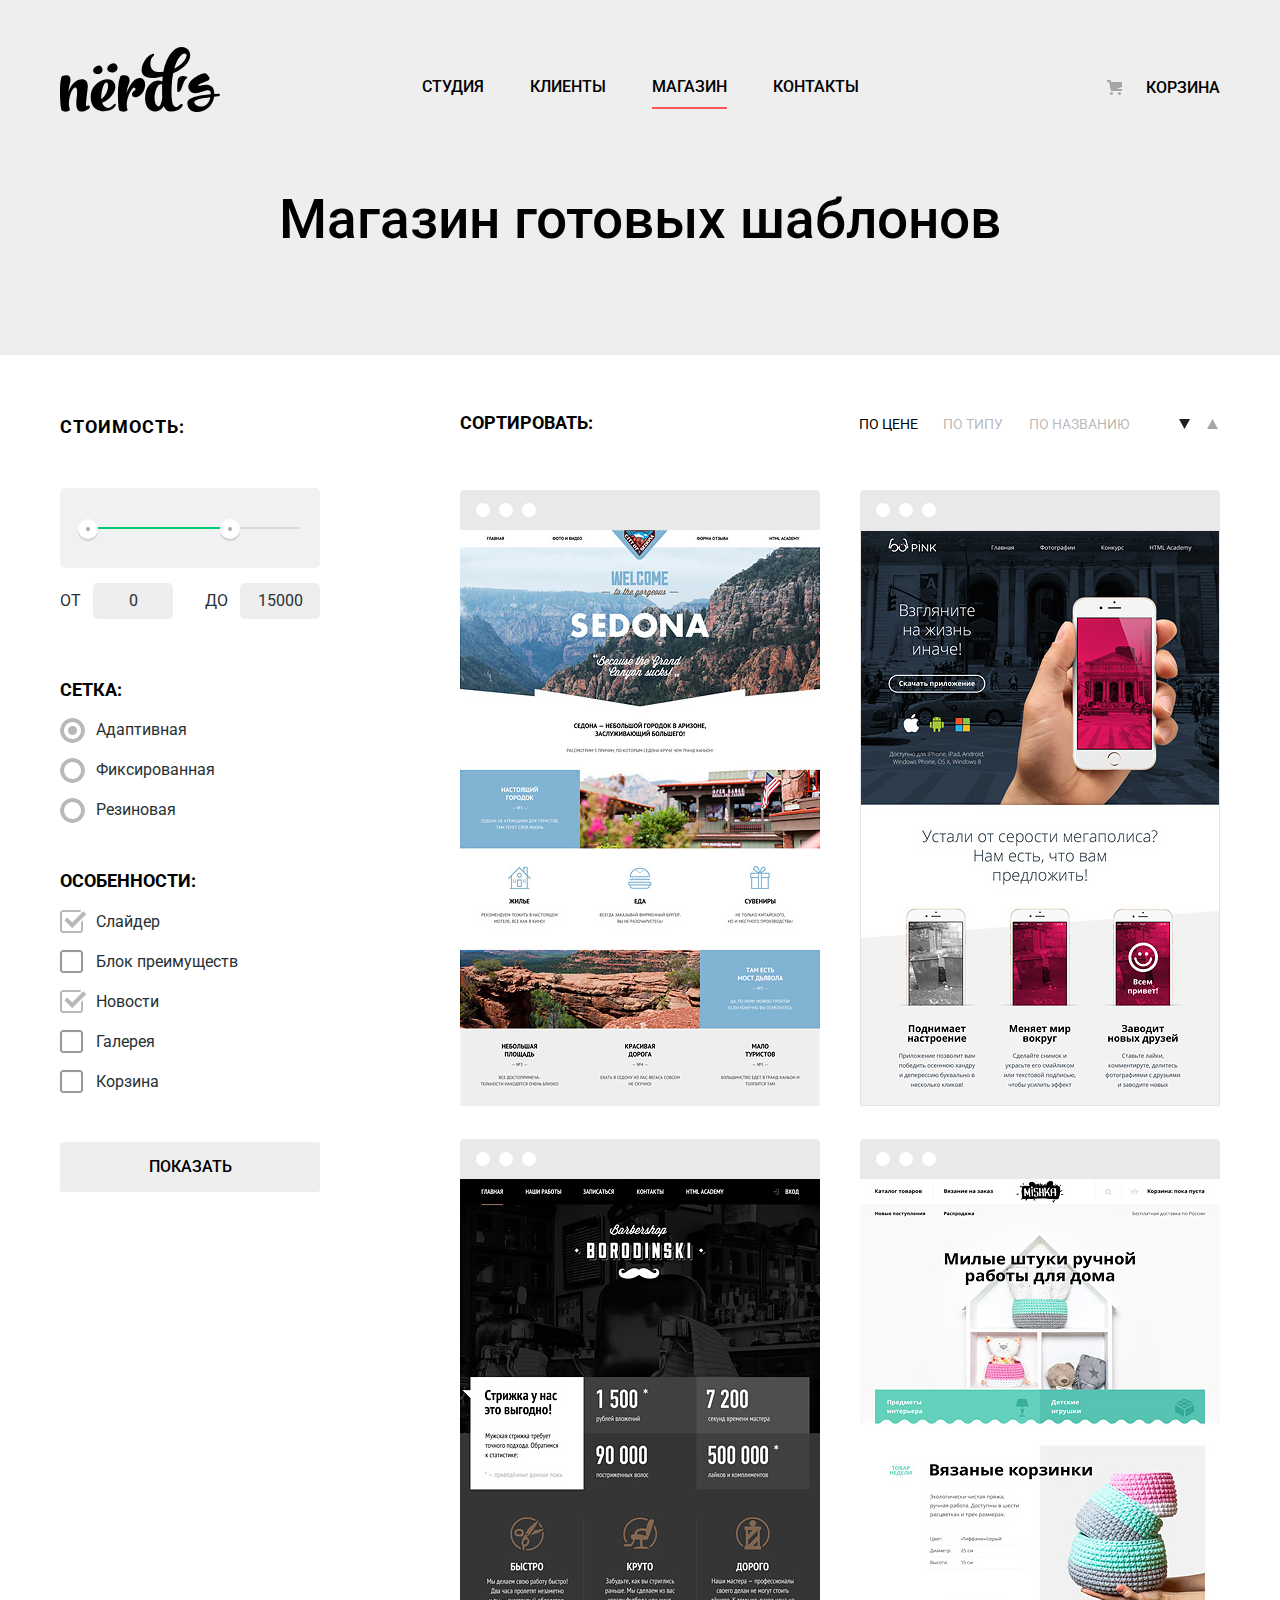
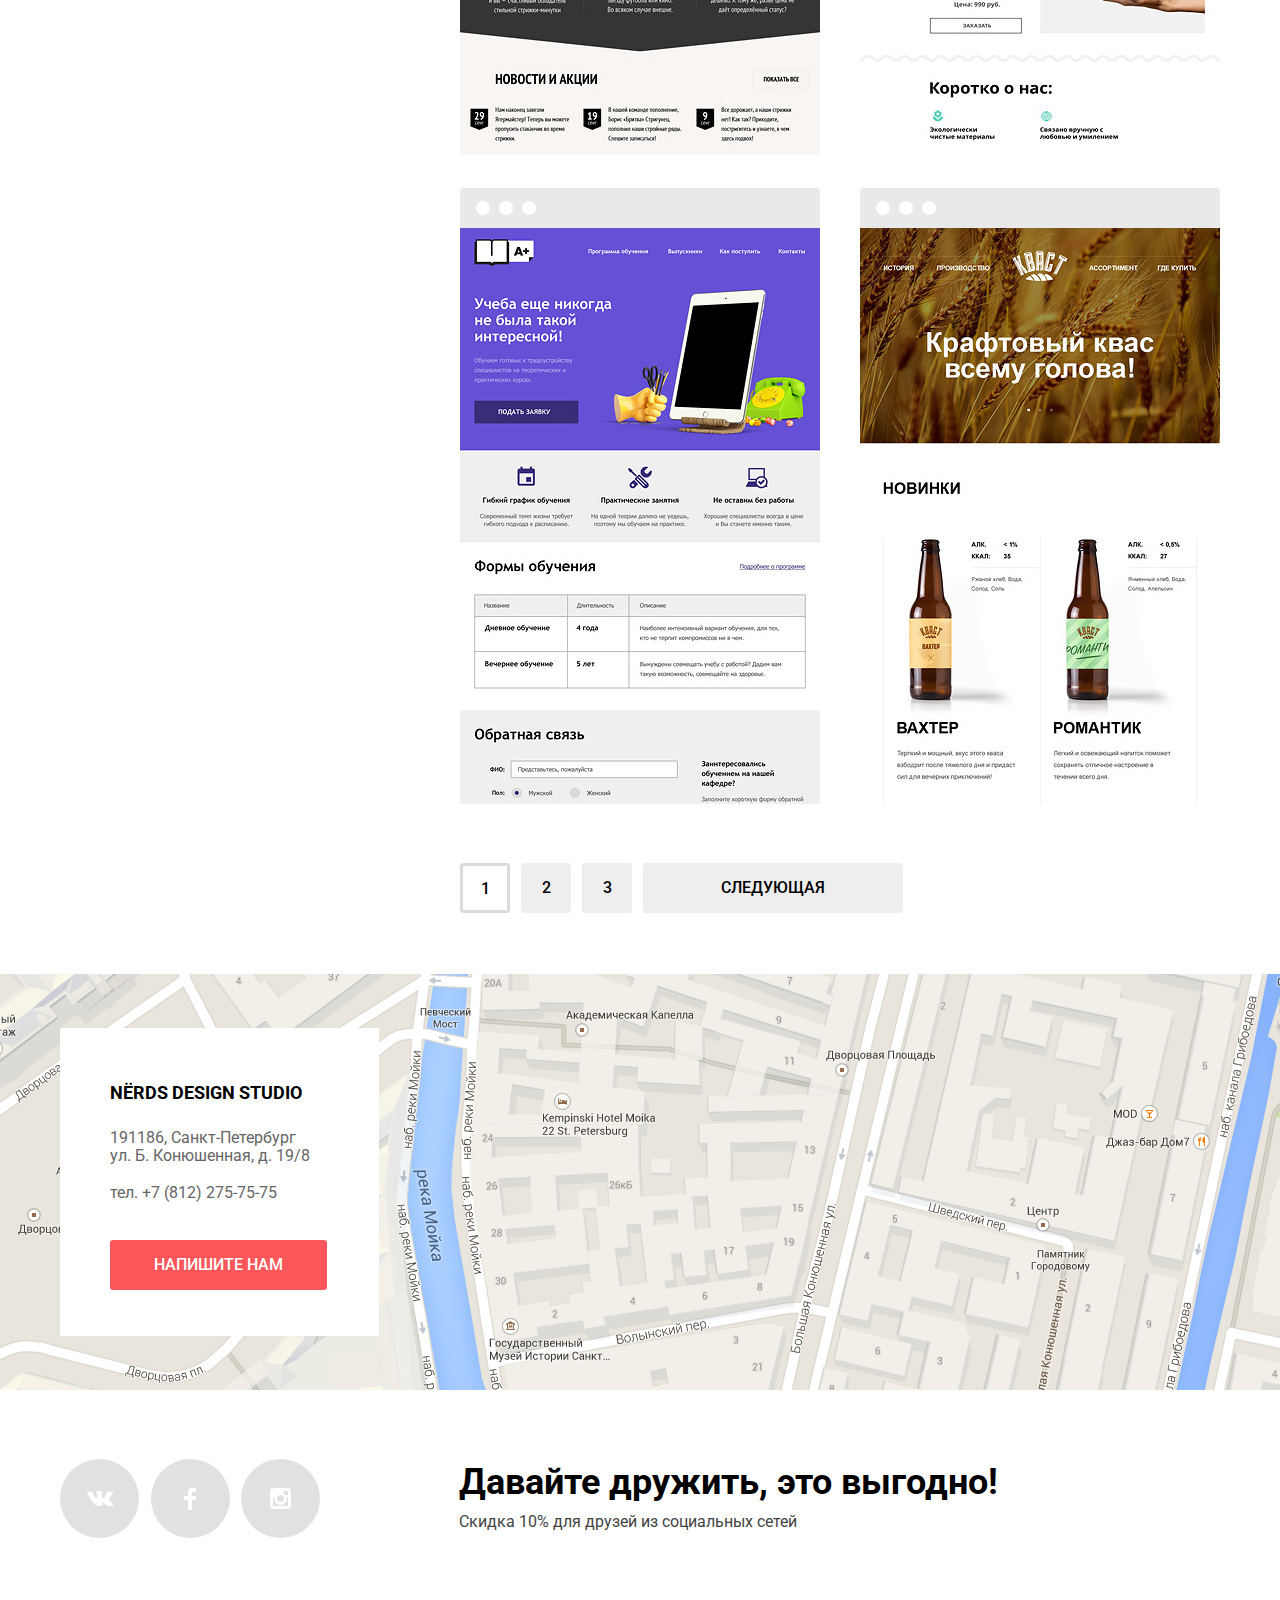
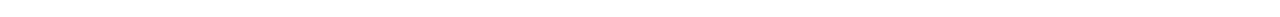
==== commit 6129daa1: "Исправил б11 и первучю часть д19" ====
--- a/catalog.html
+++ b/catalog.html
@@ -5,7 +5,8 @@
     <title>HTML Academy: Нёрдс</title>
     <link href="https://fonts.googleapis.com/css?family=Roboto:400,500,700&amp;subset=cyrillic" rel="stylesheet">
     <link rel="stylesheet" href="css/normalize.css">
-    <link rel="stylesheet" type="text/css" href="css/style.min.css">
+    <link rel="stylesheet" type="text/css" href="css/style.css">
+    <!--<link rel="stylesheet" type="text/css" href="css/style.min.css">-->
   </head>
   <body>
 <!--Блок шапки-->
--- a/css/style.css
+++ b/css/style.css
@@ -0,0 +1,1658 @@
+body {
+  margin: 0px;
+  padding: 0px;
+  font-family: "Roboto", "Tahoma", sans-serif;
+  font-size: 16px;
+  line-height: 24px;
+  font-weight: 400;
+  color: #000000;
+}
+a {
+  text-decoration: none;
+}
+.main-nav,
+.main-nav_login,
+.description-about_orders_items,
+.sorting-items,
+.selected-items_pages {
+  list-style: none;
+}
+img {
+  max-width: 100%;
+  height: auto;
+}
+/*--ШАПКА--*/
+.main-header {
+  margin: 0 auto;
+  background-color: #eeeeee;
+}
+.main-header-wrapper {
+  width: 1160px;
+  padding-left: 20px;
+  padding-right: 20px;
+  padding-top: 47px;
+  margin-left: auto;
+  margin-right: auto;
+  background-color: #eeeeee;
+  display: -webkit-box;
+  display: -ms-flexbox;
+  display: flex;
+  -webkit-box-align: end;
+      -ms-flex-align: end;
+          align-items: flex-end;
+}
+.header-logo {
+  margin-right: 202px;
+}
+.main-navigation {
+  display: -webkit-box;
+  display: -ms-flexbox;
+  display: flex;
+  -ms-flex-wrap: wrap;
+      flex-wrap: wrap;
+  -webkit-box-flex: 1;
+      -ms-flex-positive: 1;
+          flex-grow: 1;
+  -webkit-box-align: center;
+      -ms-flex-align: center;
+          align-items: center;
+}
+.main-nav {
+  display: -webkit-box;
+  display: -ms-flexbox;
+  display: flex;
+  -ms-flex-wrap: wrap;
+      flex-wrap: wrap;
+  padding: 0px;
+  margin-top: 0px;
+  margin-bottom: 10px;
+  text-transform: uppercase;
+}
+.main-nav_link {
+  font-family: "Roboto", "Tahoma", sans-serif;
+  font-size: 16px;
+  line-height: 30px;
+  font-weight: 500;
+  color: #000000;
+  display: block;
+  border-bottom: 2px solid transparent;
+}
+.main-nav_li {
+  margin-right: 46px;
+}
+.main-navigation_basket {
+  position: relative;
+  font-family: "Roboto", "Tahoma", sans-serif;
+  font-size: 16px;
+  line-height: 30px;
+  font-weight: 500;
+  color: #000000;
+  margin-left: auto;
+  margin-bottom: 15px;
+  display: block;
+  text-align: center;
+  padding-left: 39px;
+  text-transform: uppercase;
+}
+.main-navigation_basket::before {
+  content: "";
+  position: absolute;
+  top: 7px;
+  left: 0px;
+  width: 16px;
+  height: 18px;
+  background-image: url("../img/basket.svg");
+  background-repeat: no-repeat;
+  background-position: 0 0;
+  background-color: #eeeeee;
+}
+.main-navigation_basket:hover {
+  color: #fb565a;
+}
+.main-navigation_basket:active {
+  color: #000000;
+  opacity: 0.3;
+}
+.main-navigation_basket:visited {
+  border-bottom: 2px solid #fb565a;
+}
+.main-nav_link:hover {
+  color: #fb565a;
+}
+.main-nav_link:active {
+  color: #000000;
+  opacity: 0.3;
+}
+.main-nav-magazine_link_active {
+  border-bottom: 2px solid #fb565a;
+  padding-bottom: 5px;
+}
+.main-header_title {
+  font-family: "Roboto", "Tahoma", sans-serif;
+  font-size: 55px;
+  line-height: 55px;
+  font-weight: 500;
+  color: #000000;
+  margin: 0px;
+  padding-bottom: 108px;
+  padding-top: 73px;
+  text-align: center;
+}
+.main-header_title_wrapper {
+  margin-bottom: 57px;
+}
+/*-- ФОРМА СЛАЙДА --*/
+.slider {
+  background-color: #eeeeee;
+  position: relative;
+  margin-bottom: 61px;
+}
+.slider-container {
+  width: 1200px;
+  margin: 0 auto;
+  padding: 0 20px;
+  -webkit-box-sizing: border-box;
+          box-sizing: border-box;
+  background-color: #eeeeee;
+}
+.visually-hidden {
+  position: absolute;
+  width: 1px;
+  height: 1px;
+  clip: rect(0, 0, 0, 0);
+}
+.slider-controls {
+  position: absolute;
+  left: 50%;
+  bottom: 104px;
+  z-index: 10;
+  width: 160px;
+  height: 18px;
+  text-align: center;
+  font-size: 0;
+  -webkit-transform: translateX(-50%);
+      -ms-transform: translateX(-50%);
+          transform: translateX(-50%);
+}
+.slider-controls label {
+  position: relative;
+  display: inline-block;
+  vertical-align: top;
+  width: 18px;
+  height: 18px;
+  padding: 8px;
+  border-radius: 50%;
+  cursor: pointer;
+}
+.slider-controls label::after {
+  content: "";
+  position: absolute;
+  top: 8px;
+  left: 8px;
+  z-index: 1;
+  width: 18px;
+  height: 18px;
+  background: #ffffff;
+  border-radius: 50%;
+}
+.slider-list {
+  margin: 0;
+  padding: 0;
+  list-style: none;
+}
+.slider-item {
+  display: none;
+  padding: 74px 0 80px 0;
+}
+.slider-item:nth-child(1) {
+  background-image: url("../img/slide1.png");
+  background-position: 93% 11px;
+  background-repeat: no-repeat;
+}
+.slider-item:nth-child(2) {
+  background-image: url("../img/slide2.png");
+  background-position: 100% 0;
+  background-repeat: no-repeat;
+}
+.slider-item:nth-child(3) {
+  background-image: url("../img/slide3.png");
+  background-position: 100% 20px;
+  background-repeat: no-repeat;
+}
+#product-1:checked ~ .slider-list .slider-item:nth-child(1) {
+  display: block;
+}
+#product-2:checked ~ .slider-list .slider-item:nth-child(2) {
+  display: block;
+}
+#product-3:checked ~ .slider-list .slider-item:nth-child(3) {
+  display: block;
+}
+#product-1:checked ~ .slider-controls .slider-controls-item--1::before,
+#product-2:checked ~ .slider-controls .slider-controls-item--2::before,
+#product-3:checked ~ .slider-controls .slider-controls-item--3::before {
+  content: "";
+  position: absolute;
+  left: 50%;
+  top: 50%;
+  z-index: 2;
+  width: 4px;
+  height: 4px;
+  margin: -4px;
+  background-color: inherit;
+  border: 2px solid #c1c1c1;
+  border-radius: 50%;
+}
+.slider_title {
+  max-width: 600px;
+  margin: 0;
+  margin-bottom: 27px;
+  font-family: "Roboto", "Tahoma", sans-serif;
+  font-size: 55px;
+  line-height: 55px;
+  font-weight: 500;
+  color: #000000;
+}
+.slider_about {
+  max-width: 430px;
+  margin: 0;
+  margin-bottom: 38px;
+  font-family: "Roboto", "Tahoma", sans-serif;
+  font-size: 16px;
+  line-height: 24px;
+  font-weight: 400;
+  color: #283136;
+}
+.slider_btn {
+  display: block;
+  width: 240px;
+  padding: 16px 0;
+  font-family: "Roboto", "Tahoma", sans-serif;
+  font-size: 16px;
+  line-height: 18px;
+  font-weight: 500;
+  color: #ffffff;
+  background-color: #fb565a;
+  text-transform: uppercase;
+  text-decoration: none;
+  border-radius: 3px;
+  text-align: center;
+  border: none;
+}
+.slider_btn:hover,
+.slider_btn:focus {
+  background-color: #e74246;
+}
+.slider_btn:active {
+  color: rgba(255, 255, 255, 0.3);
+  background-color: #d7373b;
+  -webkit-box-shadow: 0 3px rgba(0, 0, 0, 0.1) inset;
+          box-shadow: 0 3px rgba(0, 0, 0, 0.1) inset;
+}
+/*-- БЛОК ПРОМО АКЦИИ --*/
+.container {
+  width: 1200px;
+  margin: 0 auto;
+  -ms-flex-wrap: wrap;
+      flex-wrap: wrap;
+  padding: 0 20px;
+  -webkit-box-sizing: border-box;
+          box-sizing: border-box;
+  margin-bottom: 79px;
+}
+.promo-wrapper {
+  display: -webkit-box;
+  display: -ms-flexbox;
+  display: flex;
+  -ms-flex-wrap: wrap;
+      flex-wrap: wrap;
+  width: 100%;
+  margin-left: auto;
+  margin-right: auto;
+  margin-bottom: 81px;
+  background-color: #ffffff;
+}
+.promo-section {
+  width: 300px;
+  margin-right: 100px;
+  margin-top: 20px;
+}
+.promo-section:nth-child(3n) {
+  margin-right: 0px;
+}
+.promo-section-img_wrapper {
+  width: 300px;
+  height: 146px;
+}
+.promo-section_title {
+  font-family: "Roboto", "Tahoma", sans-serif;
+  font-size: 24px;
+  line-height: 30px;
+  font-weight: 700;
+  color: #000000;
+  text-transform: uppercase;
+  margin-bottom: 17px;
+}
+.promo-section_about {
+  display: block;
+  width: 270px;
+  font-family: "Roboto", "Tahoma", sans-serif;
+  font-size: 16px;
+  line-height: 24px;
+  font-weight: 400;
+  color: #283136;
+  margin-bottom: 31px;
+}
+.promo_btn {
+  font-family: "Roboto", "Tahoma", sans-serif;
+  font-size: 16px;
+  line-height: 18px;
+  font-weight: 500;
+  color: #ffffff;
+  text-transform: uppercase;
+  border-radius: 3px;
+  text-align: center;
+  display: inline-block;
+  padding: 16px 39px;
+  vertical-align: middle;
+}
+.btn-promo_red {
+  background-color: #fb565a;
+}
+.btn-promo_red:hover {
+  background-color: #e74246;
+}
+.btn-promo_red:active {
+  background-color: #d7373b;
+  color: rgba(255, 255, 255, 0.3);
+  -webkit-box-shadow: 0 3px rgb(193, 49, 53) inset;
+          box-shadow: 0 3px rgb(193, 49, 53) inset;
+}
+.btn-promo_green {
+  background-color: #00ca74;
+}
+.btn-promo_green:hover {
+  background-color: #00bc6c;
+}
+.btn-promo_green:active {
+  background-color: #00aa62;
+  color: rgba(255, 255, 255, 0.3);
+  -webkit-box-shadow: 0 3px rgb(0, 153, 88) inset;
+          box-shadow: 0 3px rgb(0, 153, 88) inset;
+}
+.btn-promo_yellow {
+  background-color: #efc84a;
+}
+.btn-promo_yellow:hover {
+  background-color: #eab534;
+}
+.btn-promo_yellow:active {
+  background-color: #e5a722;
+  color: rgba(255, 255, 255, 0.3);
+  -webkit-box-shadow: 0 3px rgb(206, 150, 31) inset;
+          box-shadow: 0 3px rgb(206, 150, 31) inset;
+}
+/*-- БЛОК ОПИСАНИЯ КОМПАНИИ --*/
+.description {
+  background-color: #ffffff;
+}
+.description-wrapper {
+  display: -webkit-box;
+  display: -ms-flexbox;
+  display: flex;
+  width: 1160px;
+  padding-top: 40px;
+  margin-left: auto;
+  margin-right: auto;
+  margin-bottom: 50px;
+  background-color: #ffffff;
+  border-top: 2px solid #eeeeee;
+  -webkit-box-sizing: border-box;
+          box-sizing: border-box;
+}
+.description-about {
+  display: -webkit-box;
+  display: -ms-flexbox;
+  display: flex;
+  -webkit-box-orient: vertical;
+  -webkit-box-direction: normal;
+      -ms-flex-direction: column;
+          flex-direction: column;
+  width: 660px;
+  margin-right: 140px;
+  padding-left: 1px;
+  padding-top: 33px;
+}
+.description-about-title {
+  font-family: "Roboto", "Tahoma", sans-serif;
+  font-size: 45px;
+  line-height: 45px;
+  font-weight: 500;
+  color: #000000;
+}
+.description-about-mission {
+  font-family: "Roboto", "Tahoma", sans-serif;
+  font-size: 16px;
+  line-height: 24px;
+  font-weight: 400;
+  color: #283136;
+  padding: 0;
+  margin: 0;
+  margin-top: 34px;
+  margin-bottom: 38px;
+}
+.description-about-orders {
+  font-family: "Roboto", "Tahoma", sans-serif;
+  font-size: 16px;
+  line-height: 24px;
+  font-weight: 700;
+  color: #000000;
+  text-transform: uppercase;
+}
+.description-about_orders_items {
+  padding: 0px;
+  margin: 0px;
+}
+.description-about_order_item {
+  position: relative;
+  font-family: "Roboto", "Tahoma", sans-serif;
+  font-size: 16px;
+  line-height: 24px;
+  font-weight: 400;
+  color: #283136;
+  padding-left: 36px;
+  margin: 24px 0px;
+}
+.description-about_order_item::before {
+  content: "";
+  display: block;
+  width: 25px;
+  height: 2px;
+  position: absolute;
+  top: 12px;
+  left: 0px;
+  background-color: #fb565a;
+}
+.description-statistics {
+  width: 360px;
+}
+.description-statistics-img_wrapper {
+  margin-bottom: 30px;
+}
+.description-statistics-numbers {
+  display: -webkit-box;
+  display: -ms-flexbox;
+  display: flex;
+  margin-top: 41px;
+}
+.description-statistics-about {
+  display: block;
+  margin-left: 17px;
+  font-family: "Roboto", "Tahoma", sans-serif;
+  font-size: 16px;
+  line-height: 24px;
+  font-weight: 700;
+  color: #000000;
+  text-transform: uppercase;
+}
+.description-statistics-number_percent {
+  font-family: "Roboto", "Tahoma", sans-serif;
+  font-size: 45px;
+  line-height: 45px;
+  font-weight: 700;
+  color: #000000;
+}
+.description-statistics-number_percent_sup {
+  font-family: "Roboto", "Tahoma", sans-serif;
+  font-size: 28px;
+  font-weight: 700;
+}
+.description-statistics-number:nth-child(1) {
+  margin-right: 21px;
+}
+.description-statistics-number:nth-child(3) {
+  margin-left: 21px;
+}
+.description-statistics-number_name {
+  display: block;
+  font-family: "Roboto", "Tahoma", sans-serif;
+  font-size: 16px;
+  line-height: 18px;
+  font-weight: 400;
+  color: #283136;
+  margin-top: 19px;
+}
+/*-- БЛОК ПОРТФОЛИО ВЫПОЛНЕННЫХ САЙТОВ --*/
+.portfolio {
+  background-color: #ffffff;
+}
+.portfolio-catalog {
+  display: -webkit-box;
+  display: -ms-flexbox;
+  display: flex;
+  -ms-flex-wrap: wrap;
+      flex-wrap: wrap;
+  width: 1160px;
+  margin-left: auto;
+  margin-right: auto;
+  padding-top: 50px;
+  padding-bottom: 34px;
+  border-top: 2px solid #eeeeee;
+  border-bottom: 2px solid #eeeeee;
+  -webkit-box-pack: justify;
+      -ms-flex-pack: justify;
+          justify-content: space-between;
+  -webkit-box-align: center;
+      -ms-flex-align: center;
+          align-items: center;
+}
+.portfolio-catalog-site_link img {
+  opacity: 0.2;
+}
+.portfolio-catalog-site_link img:hover {
+  opacity: 1;
+}
+.portfolio-catalog-site_link img:active {
+  opacity: 0.1;
+}
+.portfolio-catalog-site_wrapper_line {
+  position: relative;
+}
+.portfolio-catalog-site_wrapper_line:nth-child(1) {
+  margin-left: 31px;
+}
+.portfolio-catalog-site_wrapper_line:nth-child(3) {
+  margin-right: 21px;
+}
+.portfolio-catalog-site_wrapper_line:nth-child(4) {
+  margin-right: 43px;
+  background-color: transparent;
+}
+.portfolio-catalog-site_border_html::after {
+  content: "";
+  display: block;
+  position: absolute;
+  width: 2px;
+  height: 52px;
+  background-color: #eeeeee;
+  right: -51px;
+  top: 5px;
+}
+.portfolio-catalog-site_border_barbershop::after {
+  content: "";
+  display: block;
+  position: absolute;
+  width: 2px;
+  height: 52px;
+  background-color: #eeeeee;
+  right: -43px;
+  top: 14px;
+}
+.portfolio-catalog-site_border_pink::after {
+  content: "";
+  display: block;
+  position: absolute;
+  width: 2px;
+  height: 52px;
+  background-color: #eeeeee;
+  right: -58px;
+  top: -5px;
+}
+/*-- БЛОК ПРОЕЗДА АДРЕСА --*/
+.driving {
+  margin-top: 61px;
+}
+.container-map {
+  width: 100%;
+  margin-left: auto;
+  margin-right: auto;
+  background-image: url("../img/map.png");
+  background-position: center;
+  background-repeat: no-repeat;
+  min-height: 416px;
+}
+.driving-map_iframe {
+  position: absolute;
+  border: none;
+  width: 100%;
+}
+.driving-wrapper {
+  position: relative;
+  width: 1160px;
+  padding-left: 20px;
+  padding-right: 20px;
+  padding-top: 54px;
+  margin-left: auto;
+  margin-right: auto;
+  background-color: transparent;
+}
+.driving-address {
+  padding-top: 50px;
+  padding-left: 50px;
+  width: 269px;
+  height: 258px;
+  background-color: #ffffff;
+}
+.driving-address_title {
+  display: block;
+  margin-bottom: 21px;
+  font-family: "Roboto", "Tahoma", sans-serif;
+  font-size: 18px;
+  line-height: 30px;
+  font-weight: 700;
+  color: #000000;
+}
+.driving-address_adds {
+  display: block;
+  font-family: "Roboto", "Tahoma", sans-serif;
+  font-size: 16px;
+  line-height: 18px;
+  font-weight: 400;
+  color: #666666;
+}
+.driving-address_adds_street {
+  margin-bottom: 19px;
+}
+.driving-address_tel {
+  display: block;
+  margin-bottom: 38px;
+  font-family: "Roboto", "Tahoma", sans-serif;
+  font-size: 16px;
+  line-height: 18px;
+  font-weight: 400;
+  color: #666666;
+}
+.driving-address_btn {
+  font-family: "Roboto", "Tahoma", sans-serif;
+  font-size: 16px;
+  line-height: 18px;
+  font-weight: 500;
+  color: #ffffff;
+  text-transform: uppercase;
+  border-radius: 3px;
+  text-align: center;
+  display: inline-block;
+  padding: 16px 44px;
+  vertical-align: middle;
+}
+.driving-address_btn_red {
+  background-color: #fb565a;
+}
+.driving-address_btn:hover {
+  background-color: #e74246;
+  cursor: pointer;
+}
+.driving-address_btn:active {
+  background-color: #d7373b;
+  cursor: pointer;
+  color: rgba(255, 255, 255, 0.3);
+  -webkit-box-shadow: 0 3px rgb(193, 49, 53) inset;
+          box-shadow: 0 3px rgb(193, 49, 53) inset;
+}
+.driving-map_marker {
+  display: none;
+  position: absolute;
+  width: 231px;
+  height: 190px;
+  top: 89px;
+  right: 269px;
+  background-image: url("../img/map-marker.png");
+  background-position: 0 0;
+  background-repeat: no-repeat;
+}
+/*--СОДЕРЖАНИЕ ОСНОВНОГО БЛОКА КАТАЛОГА--*/
+.container-forms,
+.forms {
+  background-color: #ffffff;
+}
+.forms {
+  width: 1160px;
+  padding-left: 20px;
+  padding-right: 20px;
+  margin: 0 auto;
+  display: -webkit-box;
+  display: -ms-flexbox;
+  display: flex;
+}
+/*БЛОК ВЫБОРА ШАБЛОНОВ - ФИЛЬТР*/
+.filter-price {
+  margin: 0;
+  padding: 0;
+  border: none;
+  margin-bottom: 56px;
+}
+.range-filter {
+  width: 260px;
+  margin-top: 46px;
+}
+.filter-price-title {
+  font-family: "Roboto", "Tahoma", sans-serif;
+  font-size: 18px;
+  line-height: 30px;
+  text-transform: uppercase;
+  font-weight: 700;
+  color: #000000;
+  letter-spacing: 1px;
+}
+.range-controls {
+  position: relative;
+  height: 41px;
+  margin-bottom: 15px;
+  padding-top: 39px;
+  padding-right: 20px;
+  padding-left: 20px;
+  background-color: #f1f1f1;
+  border-radius: 5px;
+}
+.range-controls .scale {
+  height: 2px;
+  background: #d7dcde;
+}
+.range-controls .bar {
+  width: 70%;
+  height: 2px;
+  background: #00ca74;
+}
+.range-controls .toggle {
+  position: absolute;
+  top: 31px;
+  left: 0;
+  width: 4px;
+  height: 4px;
+  padding: 0;
+  border: 8px solid #ffffff;
+  background-color: #ababab;
+  -webkit-box-shadow: 0 2px 1px 0 #cfcfcf;
+          box-shadow: 0 2px 1px 0 #cfcfcf;
+  border-radius: 50%;
+  cursor: pointer;
+}
+.range-controls .toggle-min {
+  left: 18px;
+}
+.range-controls .toggle-max {
+  left: 160px;
+}
+.price-controls {
+  font-size: 0;
+}
+.price-controls label {
+  display: inline-block;
+  vertical-align: top;
+  width: 50%;
+  font-family: "Roboto", "Tahoma", sans-serif;
+  font-size: 16px;
+  line-height: 22px;
+  font-weight: 400;
+  color: #283136;
+  text-transform: uppercase;
+}
+.price-controls .min-price_input,
+.price-controls .max-price_input {
+  width: 80px;
+  padding: 7px 0px;
+  font-family: "Roboto", "Tahoma", sans-serif;
+  font-size: 16px;
+  line-height: 22px;
+  font-weight: 400;
+  color: #283136;
+  background-color: #eeeeee;
+  text-align: center;
+  border: none;
+  border-radius: 5px;
+}
+.max-price {
+  text-align: right;
+}
+.min-price,
+.max-price {
+  font-family: "Roboto", "Tahoma", sans-serif;
+  font-size: 16px;
+  line-height: 22px;
+  font-weight: 400;
+  color: #283136;
+  text-transform: uppercase;
+}
+.min-price .min-price_input {
+  margin-left: 8px;
+}
+.max-price .max-price_input {
+  margin-left: 8px;
+}
+.grid-catalog {
+  margin-bottom: 41px;
+}
+.grid-title {
+  font-family: "Roboto", "Tahoma", sans-serif;
+  font-size: 18px;
+  line-height: 30px;
+  font-weight: 700;
+  color: #000000;
+  text-transform: uppercase;
+}
+.grid-items {
+  display: -webkit-box;
+  display: -ms-flexbox;
+  display: flex;
+  -webkit-box-orient: vertical;
+  -webkit-box-direction: normal;
+      -ms-flex-direction: column;
+          flex-direction: column;
+}
+.grid-item_label {
+  display: block;
+  position: relative;
+  cursor: pointer;
+  -webkit-user-select: none;
+     -moz-user-select: none;
+      -ms-user-select: none;
+          user-select: none;
+  padding-left: 36px;
+  font-family: "Roboto", "Tahoma", sans-serif;
+  font-size: 16px;
+  line-height: 20px;
+  font-weight: 400;
+  color: #283136;
+  margin-bottom: 5px;
+  margin-top: 15px;
+}
+.grid-item_radio {
+  display: none;
+}
+.grid-item_radio + .grid-item_label::before {
+  content: "";
+  position: absolute;
+  -webkit-box-sizing: border-box;
+          box-sizing: border-box;
+  width: 25px;
+  height: 25px;
+  left: 0px;
+  top: -2px;
+  border-radius: 100%;
+  background-image: url("../img/radio-off.png");
+  background-repeat: no-repeat;
+  background-position: 0 0;
+}
+.grid-item_radio:checked + .grid-item_label::before {
+  content: "";
+  position: absolute;
+  -webkit-box-sizing: border-box;
+          box-sizing: border-box;
+  width: 25px;
+  height: 25px;
+  left: 0px;
+  top: -2px;
+  border-radius: 50%;
+  background-image: url("../img/radio-on.png");
+  background-repeat: no-repeat;
+  background-position: 0 0;
+}
+.grid-item_radio:hover + .grid-item_label::before {
+  background-image: url("../img/radio-hover-off.png");
+}
+.grid-item_radio:checked:hover + .grid-item_label::before {
+  background-image: url("../img/radio-hover-on.png");
+}
+.grid-item_radio:disabled + .grid-item_label::before {
+  background-image: url("../img/radio-disable-off.png");
+}
+.grid-item_radio:checked:disabled + .grid-item_label::before {
+  background-image: url("../img/radio-disable-on.png");
+}
+.specialty-title {
+  font-family: "Roboto", "Tahoma", sans-serif;
+  font-size: 18px;
+  line-height: 30px;
+  font-weight: 700;
+  color: #000000;
+  text-transform: uppercase;
+}
+.specialty-item {
+  display: -webkit-box;
+  display: -ms-flexbox;
+  display: flex;
+  -webkit-box-orient: vertical;
+  -webkit-box-direction: normal;
+      -ms-flex-direction: column;
+          flex-direction: column;
+}
+.specialty-item_label {
+  display: block;
+  position: relative;
+  cursor: pointer;
+  -webkit-user-select: none;
+     -moz-user-select: none;
+      -ms-user-select: none;
+          user-select: none;
+  padding-left: 36px;
+  margin-bottom: 4px;
+  margin-top: 16px;
+  font-family: "Roboto", "Tahoma", sans-serif;
+  font-size: 16px;
+  line-height: 20px;
+  font-weight: 400;
+  color: #283136;
+}
+.specialty-item_checkbox {
+  display: none;
+}
+.specialty-item_checkbox + .specialty-item_label::before {
+  content: "";
+  position: absolute;
+  width: 23px;
+  height: 23px;
+  left: 0px;
+  top: -2px;
+  border-radius: 3px;
+  background-image: url("../img/checkbox-off.png");
+  background-repeat: no-repeat;
+  background-position: 0 0;
+}
+.specialty-item_checkbox:checked + .specialty-item_label::before {
+  content: "";
+  position: absolute;
+  width: 26px;
+  height: 24px;
+  left: 0px;
+  top: -2px;
+  border-radius: 3px;
+  border: none;
+  background-image: url("../img/checkbox-on.png");
+  background-repeat: no-repeat;
+  background-position: 0 0;;
+}
+.specialty-item_checkbox:hover + .specialty-item_label::before {
+  background-image: url("../img/checkbox-hover-off.png");
+}
+.specialty-item_checkbox:checked:hover + .specialty-item_label::before {
+  left: 0px;
+  background-image: url("../img/checkbox-hover-on.png");
+}
+.specialty-item_checkbox:disabled + .specialty-item_label::before {
+  background-image: url("../img/checkbox-disabled-off.png");
+}
+.specialty-item_checkbox:checked:disabled + .specialty-item_label::before {
+  background-image: url("../img/checkbox-disabled-on.png");
+}
+.btn-apply_form {
+  display: block;
+  width: 260px;
+  height: 50px;
+  -webkit-box-sizing: border-box;
+          box-sizing: border-box;
+  border-radius: 3px;
+  margin-top: 46px;
+  font-family: "Roboto", "Tahoma", sans-serif;
+  font-size: 16px;
+  line-height: 18px;
+  font-weight: 500;
+  color: #000000;
+  background-color: #eeeeee;
+  cursor: pointer;
+  border: none;
+  text-align: center;
+  vertical-align: middle;
+  text-transform: uppercase;
+}
+.btn-apply_form:hover {
+  background-color: #dfdfdf;
+}
+.btn-apply_form:active {
+background-color: #d5d5d5;
+color: rgba(0, 0, 0, 0.5);
+-webkit-box-shadow: 0 -3px 0 0 #bfbfbf;
+        box-shadow: 0 -3px 0 0 #bfbfbf;
+}
+/*--БЛОК ОСОРТИРОВАННЫХ ШАБЛОНОВ--*/
+.selected-forms,
+.selected-forms_elements,
+.selected-items {
+  background-color: #ffffff;
+}
+.sorting {
+  display: -webkit-box;
+  display: -ms-flexbox;
+  display: flex;
+  -webkit-box-align: baseline;
+      -ms-flex-align: baseline;
+          align-items: baseline;
+  margin-bottom: 57px;
+}
+.sorting-title {
+  font-family: "Roboto", "Tahoma", sans-serif;
+  font-size: 18px;
+  line-height: 18px;
+  padding-top: 2px;
+  font-weight: 700;
+  color: #000000;
+  margin-right: 266px;
+  text-transform: uppercase;
+}
+.sorting-items {
+  display: -webkit-box;
+  display: -ms-flexbox;
+  display: flex;
+  -webkit-box-align: center;
+      -ms-flex-align: center;
+          align-items: center;
+  padding: 0px;
+  margin: 0px;
+  text-transform: uppercase;
+  line-height: 18px;
+}
+.sorting-item:nth-child(1) {
+  margin-right: 25px;
+}
+.sorting-item:nth-child(2) {
+  margin-right: 26px;
+}
+.sorting-item:nth-child(3) {
+  margin-right: 49px;
+}
+.sorting-item:nth-child(4) {
+  margin-right: 17px;
+}
+.sorting-items .sorting-item:last-child {
+  margin: 0px;
+}
+.sorting-item .sorting-item_down {
+  font-size: 0px;
+  display: -webkit-box;
+  display: -ms-flexbox;
+  display: flex;
+  -webkit-box-align: center;
+      -ms-flex-align: center;
+          align-items: center;
+  -webkit-box-pack: center;
+      -ms-flex-pack: center;
+          justify-content: center;
+  text-align: center;
+  background-color: #ffffff;
+  width: 11px;
+  height: 10px;
+}
+.sorting-item .sorting-item_up {
+  font-size: 0px;
+  display: -webkit-box;
+  display: -ms-flexbox;
+  display: flex;
+  -webkit-box-align: center;
+      -ms-flex-align: center;
+          align-items: center;
+  -webkit-box-pack: center;
+      -ms-flex-pack: center;
+          justify-content: center;
+  text-align: center;
+  background-color: #ffffff;
+  width: 11px;
+  height: 10px;
+}
+.sorting-item_link {
+  font-family: "Roboto", "Tahoma", sans-serif;
+  font-size: 14px;
+  line-height: 18px;
+  font-weight: 400;
+  cursor: pointer;
+}
+.sorting-item_price_active {
+  color: rgb(0, 0, 0);
+}
+.sorting-item_type_sleep,
+.sorting-item_name_sleep {
+  color: rgba(0, 0, 0, 0.3);
+}
+.sorting-item_price_active:hover,
+.sorting-item_type_sleep:hover,
+.sorting-item_name_sleep:hover {
+  color: rgba(0, 0, 0, 0.6);
+}
+.sorting-item_price_active:active,
+.sorting-item_type_sleep:active,
+.sorting-item_name_sleep:active {
+  color: rgb(0, 0, 0);
+}
+.selection-forms_elements {
+  width: 260px;
+}
+.selected-forms {
+  margin-left: auto;
+}
+.selected-forms_elements {
+  width: 760px;
+}
+.selected-items {
+  width: 760px;
+  display: -webkit-box;
+  display: -ms-flexbox;
+  display: flex;
+  -ms-flex-wrap: wrap;
+      flex-wrap: wrap;
+}
+.selected-item {
+  width: 360px;
+  height: 616px;
+  -webkit-box-sizing: border-box;
+          box-sizing: border-box;
+  margin-bottom: 33px;
+  position: relative;
+  z-index: 1;
+  border-top-right-radius: 3px;
+  border-top-left-radius: 3px;
+}
+.selected-item:hover {
+  -webkit-box-shadow: 0 6px 15px 0 rgba(0, 1, 1, 0.25);
+          box-shadow: 0 6px 15px 0 rgba(0, 1, 1, 0.25);
+}
+.selected-item:nth-child(even) {
+  margin-left: 40px;
+}
+.selected-item_slider {
+  height: 40px;
+  cursor: pointer;
+  border-top-right-radius: 3px;
+  border-top-left-radius: 3px;
+  fill-opacity: 0.12;
+}
+.selected-item:hover .selected-item_slider {
+  fill-opacity: 1;
+}
+.selected-item_img {
+  height: 574px;
+  cursor: pointer;
+  -webkit-box-sizing: border-box;
+          box-sizing: border-box;
+}
+.selected-item_hidden {
+  display: block;
+  position: absolute;
+  width: 360px;
+  height: 231px;
+  -webkit-box-sizing: border-box;
+          box-sizing: border-box;
+  padding-top: 29px;
+  text-align: center;
+  background-color: #eeeeee;
+  z-index: 2;
+  bottom: 0px;
+}
+.selected-item_visually-hidden {
+  display: none;
+}
+.selected-item:hover .selected-item_visually-hidden {
+  display: block;
+}
+.selected-item_hidden_title {
+  display: block;
+  font-family: "Roboto", "Tahoma", sans-serif;
+  font-size: 18px;
+  line-height: 30px;
+  font-weight: 700;
+  color: #000000;
+  text-transform: uppercase;
+  margin: 0px;
+  margin-bottom: 14px;
+}
+.selected-item_hidden_inform {
+  display: block;
+  margin-left: auto;
+  margin-right: auto;
+  font-family: "Roboto", "Tahoma", sans-serif;
+  font-size: 16px;
+  line-height: 18px;
+  font-weight: 400;
+  color: #666666;
+}
+.selected-item_hidden_inform_sedona,
+.selected-item_hidden_inform_barbershop,
+.selected-item_hidden_inform_mishka {
+  width: 200px;
+}
+.selected-item_hidden_inform_sedona_pink,
+.selected-item_hidden_inform_sedona_plus,
+.selected-item_hidden_inform_sedona_kvas {
+  width: 228px;
+}
+.selected-item_hidden_cost {
+  display: block;
+  width: 200px;
+  height: 50px;
+  -webkit-box-sizing: border-box;
+          box-sizing: border-box;
+  border-radius: 3px;
+  margin-top: 31px;
+  margin-left: auto;
+  margin-right: auto;
+  font-family: "Roboto", "Tahoma", sans-serif;
+  font-size: 16px;
+  line-height: 18px;
+  font-weight: 500;
+  color: #ffffff;
+  background-color: #fb565a;
+  border: none;
+  text-align: center;
+  vertical-align: middle;
+}
+.selected-item_hidden_cost:hover {
+  background-color: #e74246;
+  cursor: pointer;
+}
+.selected-item_hidden_cost:active {
+  background-color: #d7373b;
+  cursor: pointer;
+  -webkit-box-shadow: 0 3px rgba(0, 0, 0, 0.1) inset;
+          box-shadow: 0 3px rgba(0, 0, 0, 0.1) inset;
+}
+.selected-items_pages {
+  display: -webkit-box;
+  display: -ms-flexbox;
+  display: flex;
+  -webkit-box-align: center;
+      -ms-flex-align: center;
+          align-items: center;
+  padding: 0px;
+  margin: 0px;
+  margin-top: 26px;
+  line-height: 18px;
+}
+.selected-items_li {
+  margin-right: 11px;
+}
+.selected-items_page {
+  font-family: "Roboto", "Tahoma", sans-serif;
+  font-size: 16px;
+  line-height: 18px;
+  font-weight: 500;
+  color: #000000;
+  background-color: #eeeeee;
+}
+.selected-items_page_block {
+  display: block;
+  -webkit-box-sizing: border-box;
+          box-sizing: border-box;
+  text-align: center;
+  vertical-align: middle;
+  width: 50px;
+  height: 50px;
+  padding-top: 16px;
+  border-radius: 3px;
+}
+.active-page {
+  display: block;
+  -webkit-box-sizing: border-box;
+          box-sizing: border-box;
+  text-align: center;
+  vertical-align: middle;
+  width: 50px;
+  height: 50px;
+  padding-top: 14px;
+  border-radius: 3px;
+  background-color: #ffffff;
+  border: 3px solid #dbdbdb;
+}
+.selected-items_page_block:hover {
+  background-color: #dfdfdf;
+}
+.selected-items_page_block:active {
+  background-color: #d5d5d5;
+  color: rgba(0, 0, 0, 0.3);
+  -webkit-box-shadow: inset 0 3px 0 0 #bfbfbf;
+          box-shadow: inset 0 3px 0 0 #bfbfbf;
+}
+.selected-items_page_page_next {
+  display: block;
+  -webkit-box-sizing: border-box;
+          box-sizing: border-box;
+  text-align: center;
+  vertical-align: middle;
+  width: 260px;
+  height: 50px;
+  padding-top: 16px;
+  border-radius: 3px;
+  text-transform: uppercase;
+}
+/*-- ПОДВАЛ --*/
+.footer {
+  width: 1160px;
+  margin: 0 auto;
+  margin-top: 69px;
+  margin-bottom: 70px;
+}
+.footer .container {
+  display: -webkit-box;
+  display: -ms-flexbox;
+  display: flex;
+  padding: 0px;
+}
+.footer,
+.footer-social,
+.footer-contacts
+ {
+  background-color: #ffffff;
+}
+.footer-contacts {
+  padding-top: 5px;
+}
+.social-btn {
+  font-size: 0px;
+  display: -webkit-box;
+  display: -ms-flexbox;
+  display: flex;
+  -webkit-box-align: center;
+      -ms-flex-align: center;
+          align-items: center;
+  -webkit-box-pack: center;
+      -ms-flex-pack: center;
+          justify-content: center;
+  text-align: center;
+  background-color: #e1e1e1;
+  width: 79px;
+  height: 79px;
+  border-radius: 50%;
+}
+.social-btn:hover,
+.social-btn:focus {
+  text-decoration: none;
+  background-color: rgb(231, 66, 70);
+}
+.social-btn:active,
+.social-btn:active {
+  background-color: rgb(215, 55, 59);
+  -webkit-box-shadow: inset 0 3px 0 0 #c13135;
+          box-shadow: inset 0 3px 0 0 #c13135;
+}
+.social-btn:active path,
+.social-btn:active path {
+  opacity: 0.3;
+}
+.footer-social {
+  display: -webkit-box;
+  display: -ms-flexbox;
+  display: flex;
+  width: 260px;
+  margin-right: 139px;
+  -ms-flex-wrap: wrap;
+      flex-wrap: wrap;
+  -webkit-box-pack: justify;
+      -ms-flex-pack: justify;
+          justify-content: space-between;
+}
+.footer-contacts_title {
+  font-family: "Roboto", "Tahoma", sans-serif;
+  font-size: 36px;
+  line-height: 36px;
+  font-weight: 700;
+  color: #000000;
+}
+.footer-contacts_discount {
+  font-family: "Roboto", "Tahoma", sans-serif;
+  font-size: 16px;
+  line-height: 22px;
+  font-weight: 400;
+  color: #444444;
+  margin: 0px;
+  margin-top: 10px;
+}
+/*-- КАРТА, КОРЗИНА И ОВЕРЛЭЙ ОБРАТНОЙ СВЯЗИ--*/
+
+/*-- ОКНО ОБРАТНОЙ СВЯЗИ--*/
+@-webkit-keyframes bonuce {
+  0%		{-webkit-transform: translateX(-2000px);transform: translateX(-2000px);}
+  70%		{-webkit-transform: translateX(30px);transform: translateX(30px);}
+  90%		{-webkit-transform: translateX(-10px);transform: translateX(-10px);}
+  100%	{-webkit-transform: translateX(0);transform: translateX(0);}
+}
+@keyframes bonuce {
+  0%		{-webkit-transform: translateX(-2000px);transform: translateX(-2000px);}
+  70%		{-webkit-transform: translateX(30px);transform: translateX(30px);}
+  90%		{-webkit-transform: translateX(-10px);transform: translateX(-10px);}
+  100%	{-webkit-transform: translateX(0);transform: translateX(0);}
+}
+.modal-feedback {
+  display: none;
+  position: fixed;
+  top: 40px;
+  right: 279px;
+  width: 960px;
+  height: 590px;
+  -webkit-box-sizing: border-box;
+          box-sizing: border-box;
+  padding-left: 100px;
+  padding-right: 100px;
+  z-index: 5;
+  background: #ffffff;
+  -webkit-box-shadow: 0 20px 40px rgba(0, 1, 1, 0.75);
+          box-shadow: 0 20px 40px rgba(0, 1, 1, 0.75);
+  font-size: 16px;
+  line-height: 18px;
+  color: #444444;
+  font-weight: 400;
+  font-family: "Roboto", "Tahoma", sans-serif;
+}
+.modal-feedback,
+.feedback-form {
+  background-color: #ffffff;
+  font-size: 16px;
+  line-height: 18px;
+  color: #444444;
+  font-weight: 700;
+  font-family: "Roboto", "Tahoma", sans-serif;
+}
+.modal-feedback-btn_close {
+  position: absolute;
+  top: 78px;
+  right: 90px;
+  width: 21px;
+  height: 21px;
+  font-size: 0;
+  background-color: transparent;
+  border: 0;
+  cursor: pointer;
+}
+.modal-feedback-btn_close::before {
+  content: "";
+  display: block;
+  width: 21px;
+  height: 21px;
+  background: transparent url("../img/close-cross-off.png") no-repeat;
+  position: absolute;
+  top: 0px;
+  left: 0px;
+}
+.modal-feedback-btn_close:hover::before {
+  background: transparent url("../img/close-cross-hover.png") no-repeat;
+}
+.modal-feedback-btn_close:active::before {
+  background: transparent url("../img/close-cross-push.png") no-repeat;
+}
+.modal-feedback_title {
+  margin: 0px;
+  margin-top: 73px;
+  margin-bottom: 49px;
+  font-family: "Roboto", "Tahoma", sans-serif;
+  font-size: 45px;
+  line-height: 45px;
+  font-weight: 500;
+  color: #000000;
+}
+.feedback-form_elements_wrapper {
+  display: -webkit-box;
+  display: -ms-flexbox;
+  display: flex;
+  -ms-flex-wrap: wrap;
+      flex-wrap: wrap;
+  margin-bottom: 47px;
+}
+.feedback-form-title_label {
+  display: -webkit-box;
+  display: -ms-flexbox;
+  display: flex;
+  -webkit-box-orient: vertical;
+  -webkit-box-direction: normal;
+      -ms-flex-direction: column;
+          flex-direction: column;
+  width: 360px;
+  -webkit-box-sizing: border-box;
+          box-sizing: border-box;
+  margin: 0px;
+  font-family: "Roboto", "Tahoma", sans-serif;
+  font-size: 16px;
+  line-height: 18px;
+  font-weight: 700;
+  color: #000000;
+}
+.feedback-form-title_name {
+  margin-right: 40px;
+}
+.feedback-form-title_name {
+
+}
+.feedback_input {
+  width: 360px;
+  min-height: 50px;
+  border-radius: 3px;
+  padding-left: 14px;
+  padding-right: 14px;
+  margin-top: 12px;
+  margin-bottom: 35px;
+  -webkit-box-sizing: border-box;
+          box-sizing: border-box;
+  border-radius: 3px;
+  font-family: "Roboto", "Tahoma", sans-serif;
+  font-size: 16px;
+  line-height: 18px;
+  font-weight: 400;
+  color: rgba(68, 68, 68, 0.5);
+  border: 2px solid rgb(215, 220, 222);
+  border-radius: 3px;
+}
+.feedback_input:hover {
+  color: rgba(68, 68, 68, 0.5);
+  border: 2px solid rgb(180, 185, 187);
+}
+.feedback_input:focus {
+  color: rgba(68, 68, 68);
+  border: 2px solid rgb(0, 0, 0);
+}
+.feedback-text {
+  width: 760px;
+  -webkit-box-sizing: border-box;
+          box-sizing: border-box;
+  border-radius: 3px;
+  border: 2px solid rgb(215, 220, 222);
+  margin-top: 12px;
+  padding-left: 14px;
+  padding-top: 12px;
+  font-family: "Roboto", "Tahoma", sans-serif;
+  font-size: 16px;
+  line-height: 18px;
+  font-weight: 400;
+  color: rgba(68, 68, 68, 0.5);
+}
+.feedback-text:hover {
+  color: rgba(68, 68, 68, 0.5);
+  border: 2px solid rgb(180, 185, 187);
+}
+.feedback-text:focus {
+  color: rgba(68, 68, 68);
+  border: 2px solid rgb(0, 0, 0);
+}
+.modal-feedback_btn {
+  display: block;
+  -webkit-box-sizing: border-box;
+          box-sizing: border-box;
+  width: 240px;
+  padding: 16px 0;
+  font-family: "Roboto", "Tahoma", sans-serif;
+  color: #ffffff;
+  font-size: 16px;
+  line-height: 18px;
+  font-weight: 500;
+  color: rgb(255, 255, 255);
+  background-color: rgb(251, 86, 90);
+  border: none;
+  text-transform: uppercase;
+  text-decoration: none;
+  border-radius: 3px;
+  text-align: center;
+  cursor: pointer;
+}
+.modal-feedback_btn:hover,
+.modal-feedback_btn:focus {
+  background-color: #e74246;
+}
+.modal-feedback_btn:active {
+  color: rgba(255, 255, 255, 0.3);
+  background-color: #d7373b;
+  -webkit-box-shadow: 0 3px rgba(0, 0, 0, 0.1) inset;
+          box-shadow: 0 3px rgba(0, 0, 0, 0.1) inset;
+}
+.modal-content-show {
+	display: block;
+	-webkit-animation: bonuce 0.6s;
+	        animation: bonuce 0.6s;
+}
+.feedback-overlay {
+  display: none;
+  position: fixed;
+  top: 0;
+  left: 0;
+  z-index: 4;
+  width: 100%;
+  height: 100%;
+  background: rgba(0, 0, 0,.3);
+}
+.modal-feedback-overlay {
+	display: block;
+}
+.modal-content-show_error {
+	-webkit-animation: shake 0.6s;
+	        animation: shake 0.6s;
+}
+@-webkit-keyframes shake {
+  0%,
+  100% {
+    -webkit-transform: translateX(0);
+            transform: translateX(0);
+  }
+
+  10%,
+  30%,
+  50%,
+  70%,
+  90% {
+    -webkit-transform: translateX(-10px);
+            transform: translateX(-10px);
+  }
+
+  20%,
+  40%,
+  60%,
+  80% {
+    -webkit-transform: translateX(10px);
+            transform: translateX(10px);
+  }
+}
+@keyframes shake {
+  0%,
+  100% {
+    -webkit-transform: translateX(0);
+            transform: translateX(0);
+  }
+
+  10%,
+  30%,
+  50%,
+  70%,
+  90% {
+    -webkit-transform: translateX(-10px);
+            transform: translateX(-10px);
+  }
+
+  20%,
+  40%,
+  60%,
+  80% {
+    -webkit-transform: translateX(10px);
+            transform: translateX(10px);
+  }
+}
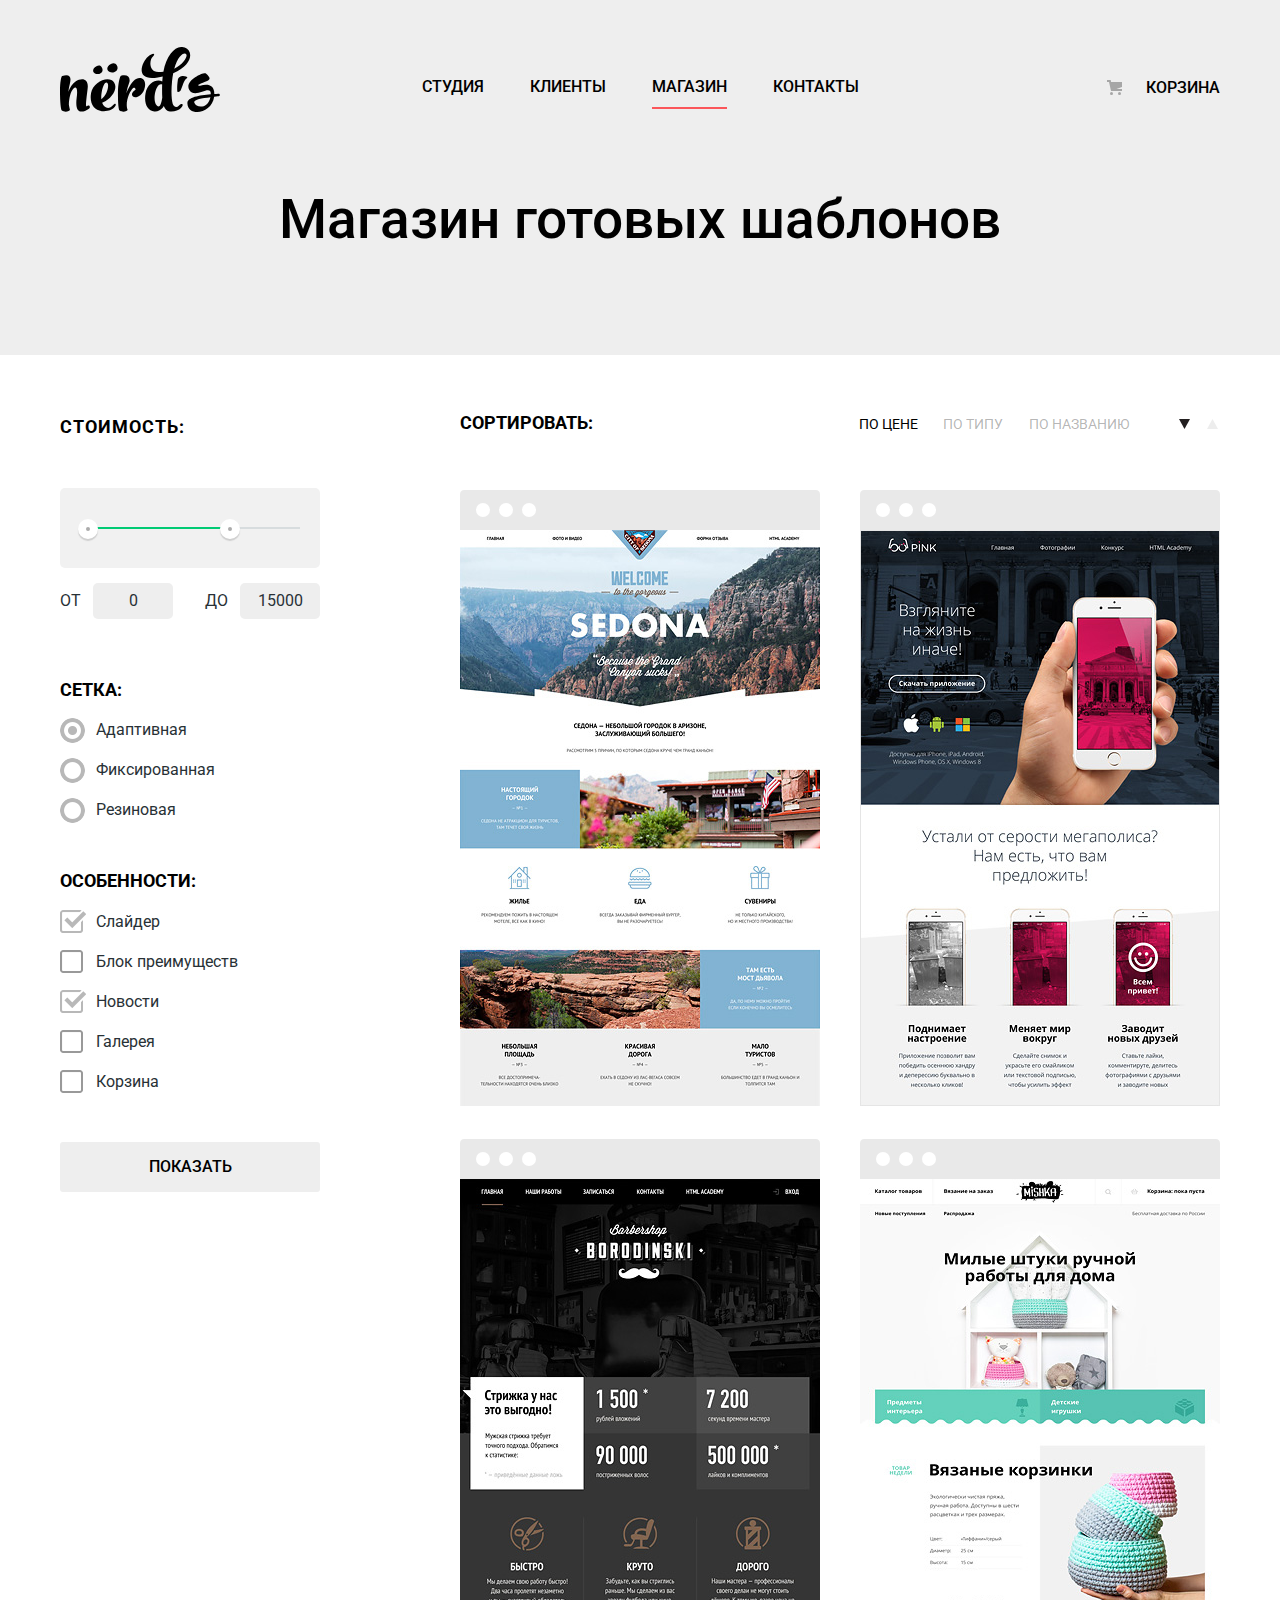
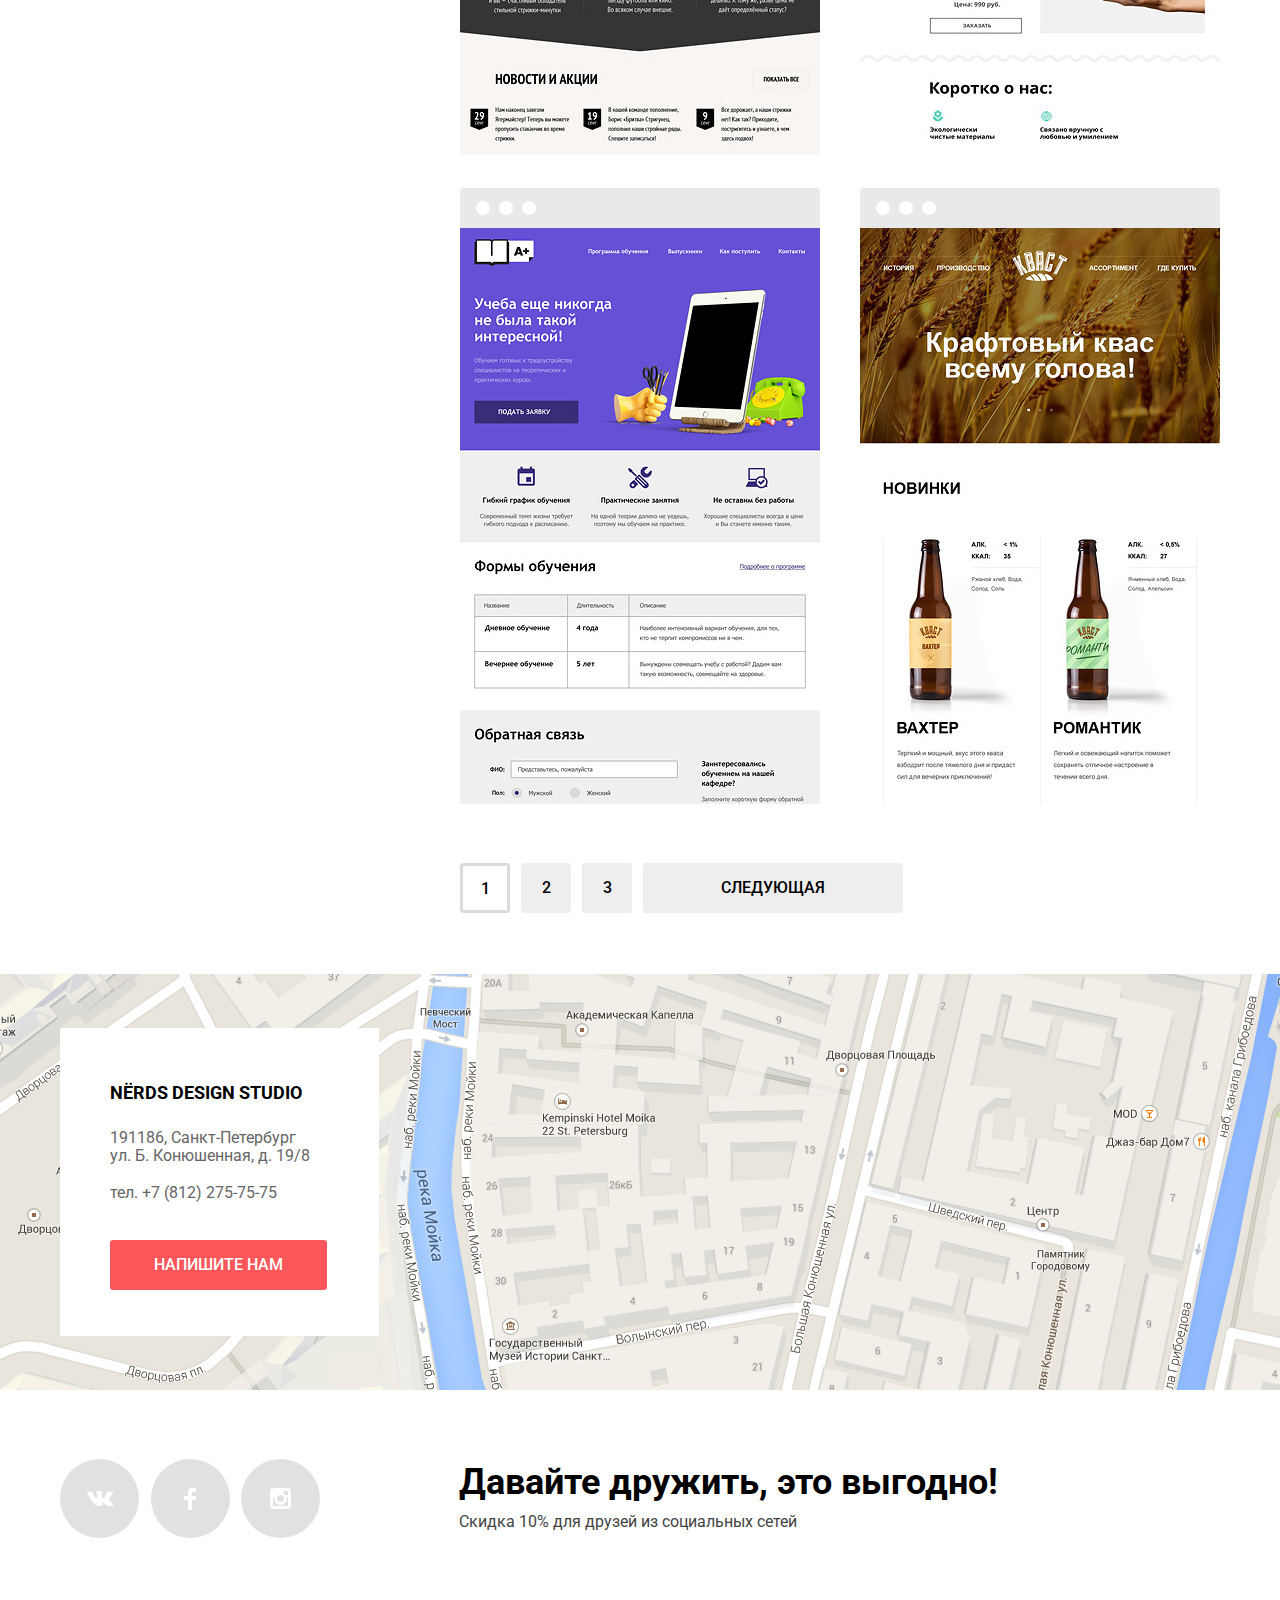
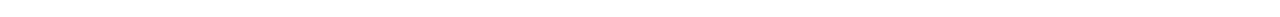
==== commit a37b06fd: "добавил состояния стрелкам в каталоге" ====
--- a/catalog.html
+++ b/catalog.html
@@ -5,8 +5,7 @@
     <title>HTML Academy: Нёрдс</title>
     <link href="https://fonts.googleapis.com/css?family=Roboto:400,500,700&amp;subset=cyrillic" rel="stylesheet">
     <link rel="stylesheet" href="css/normalize.css">
-    <link rel="stylesheet" type="text/css" href="css/style.css">
-    <!--<link rel="stylesheet" type="text/css" href="css/style.min.css">-->
+    <link rel="stylesheet" type="text/css" href="css/style.min.css">
   </head>
   <body>
 <!--Блок шапки-->
@@ -82,8 +81,8 @@
                 <li class="sorting-item"><a class="sorting-item_link sorting-item_price_active">по цене</a></li>
                 <li class="sorting-item"><a class="sorting-item_link sorting-item_type_sleep">по типу</a></li>
                 <li class="sorting-item"><a class="sorting-item_link sorting-item_name_sleep">по названию</a></li>
-                <li class="sorting-item"><a class="sorting-item_down" href="#" aria-label="Иконка сортировки вниз"><svg xmlns="http://www.w3.org/2000/svg" width="11" height="10" viewBox="0 0 11 10"><path fill="#231F20" d="M5.5 10L0 0h11"/></svg></a></li>
-                <li class="sorting-item"><a class="sorting-item_up" href="#" aria-label="Иконка сортировки вверх"><svg xmlns="http://www.w3.org/2000/svg" width="11" height="10" viewBox="0 0 11 10"><path fill="#a6a6a6" d="M5.5 0L0 10h11z"/></svg></a></li>
+                <li class="sorting-item"><a class="sorting-item_down sorting-item_down_active" href="#" aria-label="Иконка сортировки вниз"><svg xmlns="http://www.w3.org/2000/svg" width="11" height="10" viewBox="0 0 11 10"><path fill="#231F20" d="M5.5 10L0 0h11"/></svg></a></li>
+                <li class="sorting-item"><a class="sorting-item_up sorting-item_up_active" href="#" aria-label="Иконка сортировки вверх"><svg xmlns="http://www.w3.org/2000/svg" width="11" height="10" viewBox="0 0 11 10"><path fill="#a6a6a6" d="M5.5 0L0 10h11z"/></svg></a></li>
               </ul>
             </div>
           </form>
--- a/css/style.min.css
+++ b/css/style.min.css
@@ -1 +1 @@
-body{margin:0;padding:0;font-family:"Roboto","Tahoma",sans-serif;font-size:16px;line-height:24px;font-weight:400;color:#000}a{text-decoration:none}.main-nav,.main-nav_login,.description-about_orders_items,.sorting-items,.selected-items_pages{list-style:none}img{max-width:100%;height:auto}.main-header{margin:0 auto;background-color:#eee}.main-header-wrapper{width:1160px;padding-left:20px;padding-right:20px;padding-top:50px;margin-left:auto;margin-right:auto;background-color:#eee;display:-webkit-box;display:-ms-flexbox;display:flex;-webkit-box-align:end;-ms-flex-align:end;align-items:flex-end}.header-logo{margin-right:202px}.main-navigation{display:-webkit-box;display:-ms-flexbox;display:flex;-ms-flex-wrap:wrap;flex-wrap:wrap;-webkit-box-flex:1;-ms-flex-positive:1;flex-grow:1;-webkit-box-align:center;-ms-flex-align:center;align-items:center}.main-nav{display:-webkit-box;display:-ms-flexbox;display:flex;-ms-flex-wrap:wrap;flex-wrap:wrap;padding:0;text-transform:uppercase}.main-nav_link{font-family:"Roboto","Tahoma",sans-serif;font-size:16px;line-height:30px;font-weight:500;color:#000;display:block;border-bottom:2px solid transparent}.main-nav_li{margin-right:46px}.main-navigation_basket{position:relative;font-family:"Roboto","Tahoma",sans-serif;font-size:16px;line-height:30px;font-weight:500;color:#000;margin-left:auto;display:block;text-align:center;padding-left:39px;text-transform:uppercase}.main-navigation_basket::before{content:"";position:absolute;top:7px;left:0;width:16px;height:18px;background-image:url(../img/basket.svg);background-repeat:no-repeat;background-position:0 0;background-color:#eee}.main-navigation_basket:hover{color:#fb565a}.main-navigation_basket:active{color:#000;opacity:.3}.main-navigation_basket:visited{border-bottom:2px solid #fb565a}.main-nav_link:hover{color:#fb565a}.main-nav_link:active{color:#000;opacity:.3}.main-nav-magazine_link_active{border-bottom:2px solid #fb565a}.main-header_title{font-family:"Roboto","Tahoma",sans-serif;font-size:55px;line-height:55px;font-weight:500;color:#000;margin:0;padding-bottom:110px;padding-top:70px;text-align:center}.main-header_title_wrapper{margin-bottom:57px}.slider{background-color:#eee;position:relative;margin-bottom:81px}.slider-container{width:1200px;margin:0 auto;padding:0 20px;-webkit-box-sizing:border-box;box-sizing:border-box;background-color:#eee}.visually-hidden{position:absolute;width:1px;height:1px;clip:rect(0,0,0,0)}.slider-controls{position:absolute;left:50%;bottom:104px;z-index:10;width:160px;height:18px;text-align:center;font-size:0;-webkit-transform:translateX(-50%);-ms-transform:translateX(-50%);transform:translateX(-50%)}.slider-controls label{position:relative;display:inline-block;vertical-align:top;width:18px;height:18px;padding:8px;border-radius:50%;cursor:pointer}.slider-controls label::after{content:"";position:absolute;top:8px;left:8px;z-index:1;width:18px;height:18px;background:#fff;border-radius:50%}.slider-list{margin:0;padding:0;list-style:none}.slider-item{display:none;padding:71px 0 80px 0}.slider-item:nth-child(1){background-image:url(../img/slide1.png);background-position:93% 11px;background-repeat:no-repeat}.slider-item:nth-child(2){background-image:url(../img/slide2.png);background-position:100% 0;background-repeat:no-repeat}.slider-item:nth-child(3){background-image:url(../img/slide3.png);background-position:100% 20px;background-repeat:no-repeat}#product-1:checked~.slider-list .slider-item:nth-child(1){display:block}#product-2:checked~.slider-list .slider-item:nth-child(2){display:block}#product-3:checked~.slider-list .slider-item:nth-child(3){display:block}#product-1:checked~.slider-controls .slider-controls-item--1::before,#product-2:checked~.slider-controls .slider-controls-item--2::before,#product-3:checked~.slider-controls .slider-controls-item--3::before{content:"";position:absolute;left:50%;top:50%;z-index:2;width:4px;height:4px;margin:-4px;background-color:inherit;border:2px solid #c1c1c1;border-radius:50%}.slider_title{max-width:600px;margin:0;margin-bottom:27px;font-family:"Roboto","Tahoma",sans-serif;font-size:55px;line-height:55px;font-weight:500;color:#000}.slider_about{max-width:430px;margin:0;margin-bottom:38px;font-family:"Roboto","Tahoma",sans-serif;font-size:16px;line-height:24px;font-weight:400;color:#283136}.slider_btn{display:block;width:240px;padding:16px 0;font-family:"Roboto","Tahoma",sans-serif;font-size:16px;line-height:18px;font-weight:500;color:#fff;background-color:#fb565a;text-transform:uppercase;text-decoration:none;border-radius:3px;text-align:center;border:0}.slider_btn:hover,.slider_btn:focus{background-color:#e74246}.slider_btn:active{color:rgba(255,255,255,.3);background-color:#d7373b;-webkit-box-shadow:0 3px rgba(0,0,0,.1) inset;box-shadow:0 3px rgba(0,0,0,.1) inset}.container{width:1200px;margin:0 auto;-ms-flex-wrap:wrap;flex-wrap:wrap;padding:0 20px;-webkit-box-sizing:border-box;box-sizing:border-box;margin-bottom:79px}.promo-wrapper{display:-webkit-box;display:-ms-flexbox;display:flex;-ms-flex-wrap:wrap;flex-wrap:wrap;width:100%;margin-left:auto;margin-right:auto;margin-bottom:81px;background-color:#fff}.promo-section{width:300px;margin-right:100px}.promo-section:nth-child(3n){margin:0}.promo-section-img_wrapper{width:300px;height:146px}.promo-section_title{font-family:"Roboto","Tahoma",sans-serif;font-size:24px;line-height:30px;font-weight:700;color:#000;text-transform:uppercase;margin-bottom:17px}.promo-section_about{display:block;width:270px;font-family:"Roboto","Tahoma",sans-serif;font-size:16px;line-height:24px;font-weight:400;color:#283136;margin-bottom:31px}.promo_btn{font-family:"Roboto","Tahoma",sans-serif;font-size:16px;line-height:18px;font-weight:500;color:#fff;text-transform:uppercase;border-radius:3px;text-align:center;display:inline-block;padding:16px 39px;vertical-align:middle}.btn-promo_red{background-color:#fb565a}.btn-promo_red:hover{background-color:#e74246}.btn-promo_red:active{background-color:#d7373b;color:rgba(255,255,255,.3);-webkit-box-shadow:0 3px #c13135 inset;box-shadow:0 3px #c13135 inset}.btn-promo_green{background-color:#00ca74}.btn-promo_green:hover{background-color:#00bc6c}.btn-promo_green:active{background-color:#00aa62;color:rgba(255,255,255,.3);-webkit-box-shadow:0 3px #009958 inset;box-shadow:0 3px #009958 inset}.btn-promo_yellow{background-color:#efc84a}.btn-promo_yellow:hover{background-color:#eab534}.btn-promo_yellow:active{background-color:#e5a722;color:rgba(255,255,255,.3);-webkit-box-shadow:0 3px #ce961f inset;box-shadow:0 3px #ce961f inset}.description{background-color:#fff}.description-wrapper{display:-webkit-box;display:-ms-flexbox;display:flex;width:1160px;padding-top:40px;margin-left:auto;margin-right:auto;margin-bottom:50px;background-color:#fff;border-top:2px solid #eee;-webkit-box-sizing:border-box;box-sizing:border-box}.description-about{display:-webkit-box;display:-ms-flexbox;display:flex;-webkit-box-orient:vertical;-webkit-box-direction:normal;-ms-flex-direction:column;flex-direction:column;width:660px;margin-right:140px;padding-left:1px;padding-top:33px}.description-about-title{font-family:"Roboto","Tahoma",sans-serif;font-size:45px;line-height:45px;font-weight:500;color:#000}.description-about-mission{font-family:"Roboto","Tahoma",sans-serif;font-size:16px;line-height:24px;font-weight:400;color:#283136;padding:0;margin:0;margin-top:34px;margin-bottom:38px}.description-about-orders{font-family:"Roboto","Tahoma",sans-serif;font-size:16px;line-height:24px;font-weight:700;color:#000;text-transform:uppercase}.description-about_orders_items{padding:0;margin:0}.description-about_order_item{position:relative;font-family:"Roboto","Tahoma",sans-serif;font-size:16px;line-height:24px;font-weight:400;color:#283136;padding-left:36px;margin:24px 0}.description-about_order_item::before{content:"";display:block;width:25px;height:2px;position:absolute;top:12px;left:0;background-color:#fb565a}.description-statistics{width:360px}.description-statistics-img_wrapper{margin-bottom:30px}.description-statistics-numbers{display:-webkit-box;display:-ms-flexbox;display:flex;margin-top:41px}.description-statistics-about{display:block;margin-left:17px;font-family:"Roboto","Tahoma",sans-serif;font-size:16px;line-height:24px;font-weight:700;color:#000;text-transform:uppercase}.description-statistics-number_percent{font-family:"Roboto","Tahoma",sans-serif;font-size:45px;line-height:45px;font-weight:700;color:#000}.description-statistics-number_percent_sup{font-family:"Roboto","Tahoma",sans-serif;font-size:28px;font-weight:700}.description-statistics-number:nth-child(1){margin-right:21px}.description-statistics-number:nth-child(3){margin-left:21px}.description-statistics-number_name{display:block;font-family:"Roboto","Tahoma",sans-serif;font-size:16px;line-height:18px;font-weight:400;color:#283136;margin-top:19px}.portfolio{background-color:#fff}.portfolio-catalog{display:-webkit-box;display:-ms-flexbox;display:flex;-ms-flex-wrap:wrap;flex-wrap:wrap;width:1160px;margin-left:auto;margin-right:auto;padding-top:50px;padding-bottom:34px;border-top:2px solid #eee;border-bottom:2px solid #eee;-webkit-box-pack:justify;-ms-flex-pack:justify;justify-content:space-between;-webkit-box-align:center;-ms-flex-align:center;align-items:center}.portfolio-catalog-site_link img{opacity:.2}.portfolio-catalog-site_link img:hover{opacity:1}.portfolio-catalog-site_link img:active{opacity:.1}.portfolio-catalog-site_wrapper_line{position:relative}.portfolio-catalog-site_wrapper_line:nth-child(1){margin-left:31px}.portfolio-catalog-site_wrapper_line:nth-child(3){margin-right:21px}.portfolio-catalog-site_wrapper_line:nth-child(4){margin-right:43px;background-color:transparent}.portfolio-catalog-site_border_html::after{content:"";display:block;position:absolute;width:2px;height:52px;background-color:#eee;right:-51px;top:5px}.portfolio-catalog-site_border_barbershop::after{content:"";display:block;position:absolute;width:2px;height:52px;background-color:#eee;right:-43px;top:14px}.portfolio-catalog-site_border_pink::after{content:"";display:block;position:absolute;width:2px;height:52px;background-color:#eee;right:-58px;top:-5px}.driving{margin-top:61px}.container-map{width:100%;margin-left:auto;margin-right:auto;background-image:url(../img/map.png);background-position:center;background-repeat:no-repeat;min-height:416px}.driving-map_iframe{position:absolute;border:0;width:100%}.driving-wrapper{position:relative;width:1160px;padding-left:20px;padding-right:20px;padding-top:54px;margin-left:auto;margin-right:auto;background-color:transparent}.driving-address{padding-top:50px;padding-left:50px;width:269px;height:258px;background-color:#fff}.driving-address_title{display:block;margin-bottom:22px;font-family:"Roboto","Tahoma",sans-serif;font-size:18px;line-height:30px;font-weight:700;color:#000}.driving-address_adds{display:block;font-family:"Roboto","Tahoma",sans-serif;font-size:16px;line-height:18px;font-weight:400;color:#666}.driving-address_adds_street{margin-bottom:19px}.driving-address_tel{display:block;margin-bottom:38px;font-family:"Roboto","Tahoma",sans-serif;font-size:16px;line-height:18px;font-weight:400;color:#666}.driving-address_btn{font-family:"Roboto","Tahoma",sans-serif;font-size:16px;line-height:18px;font-weight:500;color:#fff;text-transform:uppercase;border-radius:3px;text-align:center;display:inline-block;padding:16px 44px;vertical-align:middle}.driving-address_btn_red{background-color:#fb565a}.driving-address_btn:hover{background-color:#e74246;cursor:pointer}.driving-address_btn:active{background-color:#d7373b;cursor:pointer;color:rgba(255,255,255,.3);-webkit-box-shadow:0 3px #c13135 inset;box-shadow:0 3px #c13135 inset}.driving-map_marker{display:none;position:absolute;width:231px;height:190px;top:89px;right:269px;background-image:url(../img/map-marker.png);background-position:0 0;background-repeat:no-repeat}.container-forms,.forms{background-color:#fff}.forms{width:1160px;padding-left:20px;padding-right:20px;margin:0 auto;display:-webkit-box;display:-ms-flexbox;display:flex}.filter-price{margin:0;padding:0;border:0;margin-bottom:56px}.range-filter{width:260px;margin-top:46px}.filter-price-title{font-family:"Roboto","Tahoma",sans-serif;font-size:18px;line-height:30px;text-transform:uppercase;font-weight:700;color:#000;letter-spacing:1px}.range-controls{position:relative;height:41px;margin-bottom:15px;padding-top:39px;padding-right:20px;padding-left:20px;background-color:#f1f1f1;border-radius:5px}.range-controls .scale{height:2px;background:#d7dcde}.range-controls .bar{width:70%;height:2px;background:#00ca74}.range-controls .toggle{position:absolute;top:31px;left:0;width:4px;height:4px;padding:0;border:8px solid #fff;background-color:#ababab;-webkit-box-shadow:0 2px 1px 0 #cfcfcf;box-shadow:0 2px 1px 0 #cfcfcf;border-radius:50%;cursor:pointer}.range-controls .toggle-min{left:18px}.range-controls .toggle-max{left:160px}.price-controls{font-size:0}.price-controls label{display:inline-block;vertical-align:top;width:50%;font-family:"Roboto","Tahoma",sans-serif;font-size:16px;line-height:22px;font-weight:400;color:#283136;text-transform:uppercase}.price-controls .min-price_input,.price-controls .max-price_input{width:80px;padding:7px 0;font-family:"Roboto","Tahoma",sans-serif;font-size:16px;line-height:22px;font-weight:400;color:#283136;background-color:#eee;text-align:center;border:0;border-radius:5px}.max-price{text-align:right}.min-price,.max-price{font-family:"Roboto","Tahoma",sans-serif;font-size:16px;line-height:22px;font-weight:400;color:#283136;text-transform:uppercase}.min-price .min-price_input{margin-left:8px}.max-price .max-price_input{margin-left:8px}.grid-catalog{margin-bottom:41px}.grid-title{font-family:"Roboto","Tahoma",sans-serif;font-size:18px;line-height:30px;font-weight:700;color:#000;text-transform:uppercase}.grid-items{display:-webkit-box;display:-ms-flexbox;display:flex;-webkit-box-orient:vertical;-webkit-box-direction:normal;-ms-flex-direction:column;flex-direction:column}.grid-item_label{display:block;position:relative;cursor:pointer;-webkit-user-select:none;-moz-user-select:none;-ms-user-select:none;user-select:none;padding-left:36px;font-family:"Roboto","Tahoma",sans-serif;font-size:16px;line-height:20px;font-weight:400;color:#283136;margin-bottom:5px;margin-top:15px}.grid-item_radio{display:none}.grid-item_radio+.grid-item_label::before{content:"";position:absolute;-webkit-box-sizing:border-box;box-sizing:border-box;width:25px;height:25px;left:0;top:-2px;border-radius:100%;background-image:url(../img/radio-off.png);background-repeat:no-repeat;background-position:0 0}.grid-item_radio:checked+.grid-item_label::before{content:"";position:absolute;-webkit-box-sizing:border-box;box-sizing:border-box;width:25px;height:25px;left:0;top:-2px;border-radius:50%;background-image:url(../img/radio-on.png);background-repeat:no-repeat;background-position:0 0}.grid-item_radio:hover+.grid-item_label::before{background-image:url(../img/radio-hover-off.png)}.grid-item_radio:checked:hover+.grid-item_label::before{background-image:url(../img/radio-hover-on.png)}.grid-item_radio:disabled+.grid-item_label::before{background-image:url(../img/radio-disable-off.png)}.grid-item_radio:checked:disabled+.grid-item_label::before{background-image:url(../img/radio-disable-on.png)}.specialty-title{font-family:"Roboto","Tahoma",sans-serif;font-size:18px;line-height:30px;font-weight:700;color:#000;text-transform:uppercase}.specialty-item{display:-webkit-box;display:-ms-flexbox;display:flex;-webkit-box-orient:vertical;-webkit-box-direction:normal;-ms-flex-direction:column;flex-direction:column}.specialty-item_label{display:block;position:relative;cursor:pointer;-webkit-user-select:none;-moz-user-select:none;-ms-user-select:none;user-select:none;padding-left:36px;margin-bottom:4px;margin-top:16px;font-family:"Roboto","Tahoma",sans-serif;font-size:16px;line-height:20px;font-weight:400;color:#283136}.specialty-item_checkbox{display:none}.specialty-item_checkbox+.specialty-item_label::before{content:"";position:absolute;width:23px;height:23px;left:0;top:-2px;border-radius:3px;background-image:url(../img/checkbox-off.png);background-repeat:no-repeat;background-position:0 0}.specialty-item_checkbox:checked+.specialty-item_label::before{content:"";position:absolute;width:26px;height:24px;left:0;top:-2px;border-radius:3px;border:0;background-image:url(../img/checkbox-on.png);background-repeat:no-repeat;background-position:0 0;;}.specialty-item_checkbox:hover+.specialty-item_label::before{background-image:url(../img/checkbox-hover-off.png)}.specialty-item_checkbox:checked:hover+.specialty-item_label::before{left:0;background-image:url(../img/checkbox-hover-on.png)}.specialty-item_checkbox:disabled+.specialty-item_label::before{background-image:url(../img/checkbox-disabled-off.png)}.specialty-item_checkbox:checked:disabled+.specialty-item_label::before{background-image:url(../img/checkbox-disabled-on.png)}.btn-apply_form{display:block;width:260px;height:50px;-webkit-box-sizing:border-box;box-sizing:border-box;border-radius:3px;margin-top:46px;font-family:"Roboto","Tahoma",sans-serif;font-size:16px;line-height:18px;font-weight:500;color:#000;background-color:#eee;cursor:pointer;border:0;text-align:center;vertical-align:middle;text-transform:uppercase}.btn-apply_form:hover{background-color:#dfdfdf}.btn-apply_form:active{background-color:#d5d5d5;color:rgba(0,0,0,.5);-webkit-box-shadow:0 -3px 0 0 #bfbfbf;box-shadow:0 -3px 0 0 #bfbfbf}.selected-forms,.selected-forms_elements,.selected-items{background-color:#fff}.sorting{display:-webkit-box;display:-ms-flexbox;display:flex;-webkit-box-align:baseline;-ms-flex-align:baseline;align-items:baseline;margin-bottom:55px}.sorting-title{font-family:"Roboto","Tahoma",sans-serif;font-size:18px;line-height:18px;padding-top:2px;font-weight:700;color:#000;margin-right:266px;text-transform:uppercase}.sorting-items{display:-webkit-box;display:-ms-flexbox;display:flex;-webkit-box-align:center;-ms-flex-align:center;align-items:center;padding:0;margin:0;text-transform:uppercase;line-height:18px}.sorting-item:nth-child(1){margin-right:25px}.sorting-item:nth-child(2){margin-right:26px}.sorting-item:nth-child(3){margin-right:49px}.sorting-item:nth-child(4){margin-right:17px}.sorting-items .sorting-item:last-child{margin:0}.sorting-item .sorting-item_down{font-size:0;display:-webkit-box;display:-ms-flexbox;display:flex;-webkit-box-align:center;-ms-flex-align:center;align-items:center;-webkit-box-pack:center;-ms-flex-pack:center;justify-content:center;text-align:center;background-color:#fff;width:11px;height:10px}.sorting-item .sorting-item_up{font-size:0;display:-webkit-box;display:-ms-flexbox;display:flex;-webkit-box-align:center;-ms-flex-align:center;align-items:center;-webkit-box-pack:center;-ms-flex-pack:center;justify-content:center;text-align:center;background-color:#fff;width:11px;height:10px}.sorting-item_link{font-family:"Roboto","Tahoma",sans-serif;font-size:14px;line-height:18px;font-weight:400;cursor:pointer}.sorting-item_price_active{color:#000}.sorting-item_type_sleep,.sorting-item_name_sleep{color:rgba(0,0,0,.3)}.sorting-item_price_active:hover,.sorting-item_type_sleep:hover,.sorting-item_name_sleep:hover{color:rgba(0,0,0,.6)}.sorting-item_price_active:active,.sorting-item_type_sleep:active,.sorting-item_name_sleep:active{color:#000}.selection-forms_elements{width:260px}.selected-forms{margin-left:auto}.selected-forms_elements{width:760px}.selected-items{width:760px;display:-webkit-box;display:-ms-flexbox;display:flex;-ms-flex-wrap:wrap;flex-wrap:wrap}.selected-item{width:360px;height:616px;-webkit-box-sizing:border-box;box-sizing:border-box;margin-bottom:33px;position:relative;z-index:1;border-top-right-radius:3px;border-top-left-radius:3px}.selected-item:hover{-webkit-box-shadow:0 6px 15px 0 rgba(0,1,1,.25);box-shadow:0 6px 15px 0 rgba(0,1,1,.25)}.selected-item:nth-child(even){margin-left:40px}.selected-item_slider{height:40px;cursor:pointer;border-top-right-radius:3px;border-top-left-radius:3px;fill-opacity:.12}.selected-item:hover .selected-item_slider{fill-opacity:1}.selected-item_img{height:574px;cursor:pointer;-webkit-box-sizing:border-box;box-sizing:border-box}.selected-item_hidden{display:block;position:absolute;width:360px;height:231px;-webkit-box-sizing:border-box;box-sizing:border-box;padding-top:29px;text-align:center;background-color:#eee;z-index:2;bottom:0}.selected-item_visually-hidden{display:none}.selected-item:hover .selected-item_visually-hidden{display:block}.selected-item_hidden_title{display:block;font-family:"Roboto","Tahoma",sans-serif;font-size:18px;line-height:30px;font-weight:700;color:#000;text-transform:uppercase;margin:0;margin-bottom:14px}.selected-item_hidden_inform{display:block;margin-left:auto;margin-right:auto;font-family:"Roboto","Tahoma",sans-serif;font-size:16px;line-height:18px;font-weight:400;color:#666}.selected-item_hidden_inform_sedona,.selected-item_hidden_inform_barbershop,.selected-item_hidden_inform_mishka{width:200px}.selected-item_hidden_inform_sedona_pink,.selected-item_hidden_inform_sedona_plus,.selected-item_hidden_inform_sedona_kvas{width:228px}.selected-item_hidden_cost{display:block;width:200px;height:50px;-webkit-box-sizing:border-box;box-sizing:border-box;border-radius:3px;margin-top:31px;margin-left:auto;margin-right:auto;font-family:"Roboto","Tahoma",sans-serif;font-size:16px;line-height:18px;font-weight:500;color:#fff;background-color:#fb565a;border:0;text-align:center;vertical-align:middle}.selected-item_hidden_cost:hover{background-color:#e74246;cursor:pointer}.selected-item_hidden_cost:active{background-color:#d7373b;cursor:pointer;-webkit-box-shadow:0 3px rgba(0,0,0,.1) inset;box-shadow:0 3px rgba(0,0,0,.1) inset}.selected-items_pages{display:-webkit-box;display:-ms-flexbox;display:flex;-webkit-box-align:center;-ms-flex-align:center;align-items:center;padding:0;margin:0;margin-top:26px;line-height:18px}.selected-items_li{margin-right:11px}.selected-items_page{font-family:"Roboto","Tahoma",sans-serif;font-size:16px;line-height:18px;font-weight:500;color:#000;background-color:#eee}.selected-items_page_block{display:block;-webkit-box-sizing:border-box;box-sizing:border-box;text-align:center;vertical-align:middle;width:50px;height:50px;padding-top:16px;border-radius:3px}.active-page{display:block;-webkit-box-sizing:border-box;box-sizing:border-box;text-align:center;vertical-align:middle;width:50px;height:50px;padding-top:14px;border-radius:3px;background-color:#fff;border:3px solid #dbdbdb}.selected-items_page_block:hover{background-color:#dfdfdf}.selected-items_page_block:active{background-color:#d5d5d5;color:rgba(0,0,0,.3);-webkit-box-shadow:inset 0 3px 0 0 #bfbfbf;box-shadow:inset 0 3px 0 0 #bfbfbf}.selected-items_page_page_next{display:block;-webkit-box-sizing:border-box;box-sizing:border-box;text-align:center;vertical-align:middle;width:260px;height:50px;padding-top:16px;border-radius:3px;text-transform:uppercase}.footer{width:1160px;margin:0 auto;margin-top:69px;margin-bottom:70px}.footer .container{display:-webkit-box;display:-ms-flexbox;display:flex;padding:0}.footer,.footer-social,.footer-contacts{background-color:#fff}.footer-contacts{padding-top:5px}.social-btn{font-size:0;display:-webkit-box;display:-ms-flexbox;display:flex;-webkit-box-align:center;-ms-flex-align:center;align-items:center;-webkit-box-pack:center;-ms-flex-pack:center;justify-content:center;text-align:center;background-color:#e1e1e1;width:79px;height:79px;border-radius:50%}.social-btn:hover,.social-btn:focus{text-decoration:none;background-color:#e74246}.social-btn:active,.social-btn:active{background-color:#d7373b;-webkit-box-shadow:inset 0 3px 0 0 #c13135;box-shadow:inset 0 3px 0 0 #c13135}.social-btn:active path,.social-btn:active path{opacity:.3}.footer-social{display:-webkit-box;display:-ms-flexbox;display:flex;width:260px;margin-right:139px;-ms-flex-wrap:wrap;flex-wrap:wrap;-webkit-box-pack:justify;-ms-flex-pack:justify;justify-content:space-between}.footer-contacts_title{font-family:"Roboto","Tahoma",sans-serif;font-size:36px;line-height:36px;font-weight:700;color:#000}.footer-contacts_discount{font-family:"Roboto","Tahoma",sans-serif;font-size:16px;line-height:22px;font-weight:400;color:#444;margin:0;margin-top:10px}@-webkit-keyframes bonuce{0%{-webkit-transform:translateX(-2000px);transform:translateX(-2000px)}70%{-webkit-transform:translateX(30px);transform:translateX(30px)}90%{-webkit-transform:translateX(-10px);transform:translateX(-10px)}to{-webkit-transform:translateX(0);transform:translateX(0)}}@keyframes bonuce{0%{-webkit-transform:translateX(-2000px);transform:translateX(-2000px)}70%{-webkit-transform:translateX(30px);transform:translateX(30px)}90%{-webkit-transform:translateX(-10px);transform:translateX(-10px)}to{-webkit-transform:translateX(0);transform:translateX(0)}}.modal-feedback{display:none;position:fixed;top:40px;right:279px;width:960px;height:590px;-webkit-box-sizing:border-box;box-sizing:border-box;padding-left:100px;padding-right:100px;z-index:5;background:#fff;-webkit-box-shadow:0 20px 40px rgba(0,1,1,.75);box-shadow:0 20px 40px rgba(0,1,1,.75);font-size:16px;line-height:18px;color:#444;font-weight:400;font-family:"Roboto","Tahoma",sans-serif}.modal-feedback,.feedback-form{background-color:#fff;font-size:16px;line-height:18px;color:#444;font-weight:700;font-family:"Roboto","Tahoma",sans-serif}.modal-feedback-btn_close{position:absolute;top:78px;right:90px;width:21px;height:21px;font-size:0;background-color:transparent;border:0;cursor:pointer}.modal-feedback-btn_close::before{content:"";display:block;width:21px;height:21px;background:url(../img/close-cross-off.png) no-repeat;position:absolute;top:0;left:0}.modal-feedback-btn_close:hover::before{background:url(../img/close-cross-hover.png) no-repeat}.modal-feedback-btn_close:active::before{background:url(../img/close-cross-push.png) no-repeat}.modal-feedback_title{margin:0;margin-top:73px;margin-bottom:49px;font-family:"Roboto","Tahoma",sans-serif;font-size:45px;line-height:45px;font-weight:500;color:#000}.feedback-form_elements_wrapper{display:-webkit-box;display:-ms-flexbox;display:flex;-ms-flex-wrap:wrap;flex-wrap:wrap;margin-bottom:47px}.feedback-form-title_label{display:-webkit-box;display:-ms-flexbox;display:flex;-webkit-box-orient:vertical;-webkit-box-direction:normal;-ms-flex-direction:column;flex-direction:column;width:360px;-webkit-box-sizing:border-box;box-sizing:border-box;margin:0;font-family:"Roboto","Tahoma",sans-serif;font-size:16px;line-height:18px;font-weight:700;color:#000}.feedback-form-title_name{margin-right:40px}.feedback_input{width:360px;min-height:50px;border-radius:3px;padding-left:14px;padding-right:14px;margin-top:12px;margin-bottom:35px;-webkit-box-sizing:border-box;box-sizing:border-box;border-radius:3px;font-family:"Roboto","Tahoma",sans-serif;font-size:16px;line-height:18px;font-weight:400;color:rgba(68,68,68,.5);border:2px solid #d7dcde;border-radius:3px}.feedback_input:hover{color:rgba(68,68,68,.5);border:2px solid #b4b9bb}.feedback_input:focus{color:rgba(68,68,68);border:2px solid #000}.feedback-text{width:760px;-webkit-box-sizing:border-box;box-sizing:border-box;border-radius:3px;border:2px solid #d7dcde;margin-top:12px;padding-left:14px;padding-top:12px;font-family:"Roboto","Tahoma",sans-serif;font-size:16px;line-height:18px;font-weight:400;color:rgba(68,68,68,.5)}.feedback-text:hover{color:rgba(68,68,68,.5);border:2px solid #b4b9bb}.feedback-text:focus{color:rgba(68,68,68);border:2px solid #000}.modal-feedback_btn{display:block;-webkit-box-sizing:border-box;box-sizing:border-box;width:240px;padding:16px 0;font-family:"Roboto","Tahoma",sans-serif;color:#fff;font-size:16px;line-height:18px;font-weight:500;color:#fff;background-color:#fb565a;border:0;text-transform:uppercase;text-decoration:none;border-radius:3px;text-align:center;cursor:pointer}.modal-feedback_btn:hover,.modal-feedback_btn:focus{background-color:#e74246}.modal-feedback_btn:active{color:rgba(255,255,255,.3);background-color:#d7373b;-webkit-box-shadow:0 3px rgba(0,0,0,.1) inset;box-shadow:0 3px rgba(0,0,0,.1) inset}.modal-content-show{display:block;-webkit-animation:bonuce .6s;animation:bonuce .6s}.feedback-overlay{display:none;position:fixed;top:0;left:0;z-index:4;width:100%;height:100%;background:rgba(0,0,0,.3)}.modal-feedback-overlay{display:block}.modal-content-show_error{-webkit-animation:shake .6s;animation:shake .6s}@-webkit-keyframes shake{0%,to{-webkit-transform:translateX(0);transform:translateX(0)}10%,30%,50%,70%,90%{-webkit-transform:translateX(-10px);transform:translateX(-10px)}20%,40%,60%,80%{-webkit-transform:translateX(10px);transform:translateX(10px)}}@keyframes shake{0%,to{-webkit-transform:translateX(0);transform:translateX(0)}10%,30%,50%,70%,90%{-webkit-transform:translateX(-10px);transform:translateX(-10px)}20%,40%,60%,80%{-webkit-transform:translateX(10px);transform:translateX(10px)}}
+body{margin:0;padding:0;font-family:"Roboto","Tahoma",sans-serif;font-size:16px;line-height:24px;font-weight:400;color:#000}a{text-decoration:none}.main-nav,.main-nav_login,.description-about_orders_items,.sorting-items,.selected-items_pages{list-style:none}img{max-width:100%;height:auto}.main-header{margin:0 auto;background-color:#eee}.main-header-wrapper{width:1160px;padding-left:20px;padding-right:20px;padding-top:47px;margin-left:auto;margin-right:auto;background-color:#eee;display:-webkit-box;display:-ms-flexbox;display:flex;-webkit-box-align:end;-ms-flex-align:end;align-items:flex-end}.header-logo{margin-right:202px}.main-navigation{display:-webkit-box;display:-ms-flexbox;display:flex;-ms-flex-wrap:wrap;flex-wrap:wrap;-webkit-box-flex:1;-ms-flex-positive:1;flex-grow:1;-webkit-box-align:center;-ms-flex-align:center;align-items:center}.main-nav{display:-webkit-box;display:-ms-flexbox;display:flex;-ms-flex-wrap:wrap;flex-wrap:wrap;padding:0;margin-top:0;margin-bottom:10px;text-transform:uppercase}.main-nav_link{font-family:"Roboto","Tahoma",sans-serif;font-size:16px;line-height:30px;font-weight:500;color:#000;display:block;border-bottom:2px solid transparent}.main-nav_li{margin-right:46px}.main-navigation_basket{position:relative;font-family:"Roboto","Tahoma",sans-serif;font-size:16px;line-height:30px;font-weight:500;color:#000;margin-left:auto;margin-bottom:15px;display:block;text-align:center;padding-left:39px;text-transform:uppercase}.main-navigation_basket::before{content:"";position:absolute;top:7px;left:0;width:16px;height:18px;background-image:url(../img/basket.svg);background-repeat:no-repeat;background-position:0 0;background-color:#eee}.main-navigation_basket:hover{color:#fb565a}.main-navigation_basket:active{color:#000;opacity:.3}.main-navigation_basket:visited{border-bottom:2px solid #fb565a}.main-nav_link:hover{color:#fb565a}.main-nav_link:active{color:#000;opacity:.3}.main-nav-magazine_link_active{border-bottom:2px solid #fb565a;padding-bottom:5px}.main-header_title{font-family:"Roboto","Tahoma",sans-serif;font-size:55px;line-height:55px;font-weight:500;color:#000;margin:0;padding-bottom:108px;padding-top:73px;text-align:center}.main-header_title_wrapper{margin-bottom:57px}.slider{background-color:#eee;position:relative;margin-bottom:61px}.slider-container{width:1200px;margin:0 auto;padding:0 20px;-webkit-box-sizing:border-box;box-sizing:border-box;background-color:#eee}.visually-hidden{position:absolute;width:1px;height:1px;clip:rect(0,0,0,0)}.slider-controls{position:absolute;left:50%;bottom:104px;z-index:10;width:160px;height:18px;text-align:center;font-size:0;-webkit-transform:translateX(-50%);-ms-transform:translateX(-50%);transform:translateX(-50%)}.slider-controls label{position:relative;display:inline-block;vertical-align:top;width:18px;height:18px;padding:8px;border-radius:50%;cursor:pointer}.slider-controls label::after{content:"";position:absolute;top:8px;left:8px;z-index:1;width:18px;height:18px;background:#fff;border-radius:50%}.slider-list{margin:0;padding:0;list-style:none}.slider-item{display:none;padding:74px 0 80px 0}.slider-item:nth-child(1){background-image:url(../img/slide1.png);background-position:93% 11px;background-repeat:no-repeat}.slider-item:nth-child(2){background-image:url(../img/slide2.png);background-position:100% 0;background-repeat:no-repeat}.slider-item:nth-child(3){background-image:url(../img/slide3.png);background-position:100% 20px;background-repeat:no-repeat}#product-1:checked~.slider-list .slider-item:nth-child(1){display:block}#product-2:checked~.slider-list .slider-item:nth-child(2){display:block}#product-3:checked~.slider-list .slider-item:nth-child(3){display:block}#product-1:checked~.slider-controls .slider-controls-item--1::before,#product-2:checked~.slider-controls .slider-controls-item--2::before,#product-3:checked~.slider-controls .slider-controls-item--3::before{content:"";position:absolute;left:50%;top:50%;z-index:2;width:4px;height:4px;margin:-4px;background-color:inherit;border:2px solid #c1c1c1;border-radius:50%}.slider_title{max-width:600px;margin:0;margin-bottom:27px;font-family:"Roboto","Tahoma",sans-serif;font-size:55px;line-height:55px;font-weight:500;color:#000}.slider_about{max-width:430px;margin:0;margin-bottom:38px;font-family:"Roboto","Tahoma",sans-serif;font-size:16px;line-height:24px;font-weight:400;color:#283136}.slider_btn{display:block;width:240px;padding:16px 0;font-family:"Roboto","Tahoma",sans-serif;font-size:16px;line-height:18px;font-weight:500;color:#fff;background-color:#fb565a;text-transform:uppercase;text-decoration:none;border-radius:3px;text-align:center;border:0}.slider_btn:hover,.slider_btn:focus{background-color:#e74246}.slider_btn:active{color:rgba(255,255,255,.3);background-color:#d7373b;-webkit-box-shadow:0 3px rgba(0,0,0,.1) inset;box-shadow:0 3px rgba(0,0,0,.1) inset}.container{width:1200px;margin:0 auto;-ms-flex-wrap:wrap;flex-wrap:wrap;padding:0 20px;-webkit-box-sizing:border-box;box-sizing:border-box;margin-bottom:79px}.promo-wrapper{display:-webkit-box;display:-ms-flexbox;display:flex;-ms-flex-wrap:wrap;flex-wrap:wrap;width:100%;margin-left:auto;margin-right:auto;margin-bottom:81px;background-color:#fff}.promo-section{width:300px;margin-right:100px;margin-top:20px}.promo-section:nth-child(3n){margin-right:0}.promo-section-img_wrapper{width:300px;height:146px}.promo-section_title{font-family:"Roboto","Tahoma",sans-serif;font-size:24px;line-height:30px;font-weight:700;color:#000;text-transform:uppercase;margin-bottom:17px}.promo-section_about{display:block;width:270px;font-family:"Roboto","Tahoma",sans-serif;font-size:16px;line-height:24px;font-weight:400;color:#283136;margin-bottom:31px}.promo_btn{font-family:"Roboto","Tahoma",sans-serif;font-size:16px;line-height:18px;font-weight:500;color:#fff;text-transform:uppercase;border-radius:3px;text-align:center;display:inline-block;padding:16px 40px;vertical-align:middle}.btn-promo_red{background-color:#fb565a}.btn-promo_red:hover{background-color:#e74246}.btn-promo_red:active{background-color:#d7373b;color:rgba(255,255,255,.3);-webkit-box-shadow:0 3px #c13135 inset;box-shadow:0 3px #c13135 inset}.btn-promo_green{background-color:#00ca74}.btn-promo_green:hover{background-color:#00bc6c}.btn-promo_green:active{background-color:#00aa62;color:rgba(255,255,255,.3);-webkit-box-shadow:0 3px #009958 inset;box-shadow:0 3px #009958 inset}.btn-promo_yellow{background-color:#efc84a}.btn-promo_yellow:hover{background-color:#eab534}.btn-promo_yellow:active{background-color:#e5a722;color:rgba(255,255,255,.3);-webkit-box-shadow:0 3px #ce961f inset;box-shadow:0 3px #ce961f inset}.description{background-color:#fff}.description-wrapper{display:-webkit-box;display:-ms-flexbox;display:flex;width:1160px;padding-top:40px;margin-left:auto;margin-right:auto;margin-bottom:50px;background-color:#fff;border-top:2px solid #eee;-webkit-box-sizing:border-box;box-sizing:border-box}.description-about{display:-webkit-box;display:-ms-flexbox;display:flex;-webkit-box-orient:vertical;-webkit-box-direction:normal;-ms-flex-direction:column;flex-direction:column;width:660px;margin-right:140px;padding-left:1px;padding-top:33px}.description-about-title{font-family:"Roboto","Tahoma",sans-serif;font-size:45px;line-height:45px;font-weight:500;color:#000}.description-about-mission{font-family:"Roboto","Tahoma",sans-serif;font-size:16px;line-height:24px;font-weight:400;color:#283136;padding:0;margin:0;margin-top:34px;margin-bottom:38px}.description-about-orders{font-family:"Roboto","Tahoma",sans-serif;font-size:16px;line-height:24px;font-weight:700;color:#000;text-transform:uppercase}.description-about_orders_items{padding:0;margin:0}.description-about_order_item{position:relative;font-family:"Roboto","Tahoma",sans-serif;font-size:16px;line-height:24px;font-weight:400;color:#283136;padding-left:36px;margin:24px 0}.description-about_order_item::before{content:"";display:block;width:25px;height:2px;position:absolute;top:12px;left:0;background-color:#fb565a}.description-statistics{width:360px}.description-statistics-img_wrapper{margin-bottom:30px}.description-statistics-numbers{display:-webkit-box;display:-ms-flexbox;display:flex;margin-top:41px}.description-statistics-about{display:block;margin-left:17px;font-family:"Roboto","Tahoma",sans-serif;font-size:16px;line-height:24px;font-weight:700;color:#000;text-transform:uppercase}.description-statistics-number_percent{font-family:"Roboto","Tahoma",sans-serif;font-size:45px;line-height:45px;font-weight:700;color:#000}.description-statistics-number_percent_sup{font-family:"Roboto","Tahoma",sans-serif;font-size:28px;font-weight:700}.description-statistics-number:nth-child(1){margin-right:21px}.description-statistics-number:nth-child(3){margin-left:21px}.description-statistics-number_name{display:block;font-family:"Roboto","Tahoma",sans-serif;font-size:16px;line-height:18px;font-weight:400;color:#283136;margin-top:19px}.portfolio{background-color:#fff}.portfolio-catalog{display:-webkit-box;display:-ms-flexbox;display:flex;-ms-flex-wrap:wrap;flex-wrap:wrap;width:1160px;margin-left:auto;margin-right:auto;padding-top:50px;padding-bottom:34px;border-top:2px solid #eee;border-bottom:2px solid #eee;-webkit-box-pack:justify;-ms-flex-pack:justify;justify-content:space-between;-webkit-box-align:center;-ms-flex-align:center;align-items:center}.portfolio-catalog-site_link img{opacity:.2}.portfolio-catalog-site_link img:hover{opacity:1}.portfolio-catalog-site_link img:active{opacity:.1}.portfolio-catalog-site_wrapper_line{position:relative}.portfolio-catalog-site_wrapper_line:nth-child(1){margin-left:31px}.portfolio-catalog-site_wrapper_line:nth-child(3){margin-right:21px}.portfolio-catalog-site_wrapper_line:nth-child(4){margin-right:43px;background-color:transparent}.portfolio-catalog-site_border_html::after{content:"";display:block;position:absolute;width:2px;height:52px;background-color:#eee;right:-51px;top:5px}.portfolio-catalog-site_border_barbershop::after{content:"";display:block;position:absolute;width:2px;height:52px;background-color:#eee;right:-43px;top:14px}.portfolio-catalog-site_border_pink::after{content:"";display:block;position:absolute;width:2px;height:52px;background-color:#eee;right:-58px;top:-5px}.driving{margin-top:61px}.container-map{width:100%;margin-left:auto;margin-right:auto;background-image:url(../img/map.png);background-position:center;background-repeat:no-repeat;min-height:416px}.driving-map_iframe{position:absolute;border:0;width:100%}.driving-wrapper{position:relative;width:1160px;padding-left:20px;padding-right:20px;padding-top:54px;margin-left:auto;margin-right:auto;background-color:transparent}.driving-address{padding-top:50px;padding-left:50px;width:269px;height:258px;background-color:#fff}.driving-address_title{display:block;margin-bottom:21px;font-family:"Roboto","Tahoma",sans-serif;font-size:18px;line-height:30px;font-weight:700;color:#000}.driving-address_adds{display:block;font-family:"Roboto","Tahoma",sans-serif;font-size:16px;line-height:18px;font-weight:400;color:#666}.driving-address_adds_street{margin-bottom:19px}.driving-address_tel{display:block;margin-bottom:38px;font-family:"Roboto","Tahoma",sans-serif;font-size:16px;line-height:18px;font-weight:400;color:#666}.driving-address_btn{font-family:"Roboto","Tahoma",sans-serif;font-size:16px;line-height:18px;font-weight:500;color:#fff;text-transform:uppercase;border-radius:3px;text-align:center;display:inline-block;padding:16px 44px;vertical-align:middle}.driving-address_btn_red{background-color:#fb565a}.driving-address_btn:hover{background-color:#e74246;cursor:pointer}.driving-address_btn:active{background-color:#d7373b;cursor:pointer;color:rgba(255,255,255,.3);-webkit-box-shadow:0 3px #c13135 inset;box-shadow:0 3px #c13135 inset}.driving-map_marker{display:none;position:absolute;width:231px;height:190px;top:89px;right:269px;background-image:url(../img/map-marker.png);background-position:0 0;background-repeat:no-repeat}.container-forms,.forms{background-color:#fff}.forms{width:1160px;padding-left:20px;padding-right:20px;margin:0 auto;display:-webkit-box;display:-ms-flexbox;display:flex}.filter-price{margin:0;padding:0;border:0;margin-bottom:56px}.range-filter{width:260px;margin-top:46px}.filter-price-title{font-family:"Roboto","Tahoma",sans-serif;font-size:18px;line-height:30px;text-transform:uppercase;font-weight:700;color:#000;letter-spacing:1px}.range-controls{position:relative;height:41px;margin-bottom:15px;padding-top:39px;padding-right:20px;padding-left:20px;background-color:#f1f1f1;border-radius:5px}.range-controls .scale{height:2px;background:#d7dcde}.range-controls .bar{width:70%;height:2px;background:#00ca74}.range-controls .toggle{position:absolute;top:31px;left:0;width:4px;height:4px;padding:0;border:8px solid #fff;background-color:#ababab;-webkit-box-shadow:0 2px 1px 0 #cfcfcf;box-shadow:0 2px 1px 0 #cfcfcf;border-radius:50%;cursor:pointer}.range-controls .toggle-min{left:18px}.range-controls .toggle-max{left:160px}.price-controls{font-size:0}.price-controls label{display:inline-block;vertical-align:top;width:50%;font-family:"Roboto","Tahoma",sans-serif;font-size:16px;line-height:22px;font-weight:400;color:#283136;text-transform:uppercase}.price-controls .min-price_input,.price-controls .max-price_input{width:80px;padding:7px 0;font-family:"Roboto","Tahoma",sans-serif;font-size:16px;line-height:22px;font-weight:400;color:#283136;background-color:#eee;text-align:center;border:0;border-radius:5px}.max-price{text-align:right}.min-price,.max-price{font-family:"Roboto","Tahoma",sans-serif;font-size:16px;line-height:22px;font-weight:400;color:#283136;text-transform:uppercase}.min-price .min-price_input{margin-left:8px}.max-price .max-price_input{margin-left:8px}.grid-catalog{margin-bottom:41px}.grid-title{font-family:"Roboto","Tahoma",sans-serif;font-size:18px;line-height:30px;font-weight:700;color:#000;text-transform:uppercase}.grid-items{display:-webkit-box;display:-ms-flexbox;display:flex;-webkit-box-orient:vertical;-webkit-box-direction:normal;-ms-flex-direction:column;flex-direction:column}.grid-item_label{display:block;position:relative;cursor:pointer;-webkit-user-select:none;-moz-user-select:none;-ms-user-select:none;user-select:none;padding-left:36px;font-family:"Roboto","Tahoma",sans-serif;font-size:16px;line-height:20px;font-weight:400;color:#283136;margin-bottom:5px;margin-top:15px}.grid-item_radio{display:none}.grid-item_radio+.grid-item_label::before{content:"";position:absolute;-webkit-box-sizing:border-box;box-sizing:border-box;width:25px;height:25px;left:0;top:-2px;border-radius:100%;background-image:url(../img/radio-off.png);background-repeat:no-repeat;background-position:0 0}.grid-item_radio:checked+.grid-item_label::before{content:"";position:absolute;-webkit-box-sizing:border-box;box-sizing:border-box;width:25px;height:25px;left:0;top:-2px;border-radius:50%;background-image:url(../img/radio-on.png);background-repeat:no-repeat;background-position:0 0}.grid-item_radio:hover+.grid-item_label::before{background-image:url(../img/radio-hover-off.png)}.grid-item_radio:checked:hover+.grid-item_label::before{background-image:url(../img/radio-hover-on.png)}.grid-item_radio:disabled+.grid-item_label::before{background-image:url(../img/radio-disable-off.png)}.grid-item_radio:checked:disabled+.grid-item_label::before{background-image:url(../img/radio-disable-on.png)}.specialty-title{font-family:"Roboto","Tahoma",sans-serif;font-size:18px;line-height:30px;font-weight:700;color:#000;text-transform:uppercase}.specialty-item{display:-webkit-box;display:-ms-flexbox;display:flex;-webkit-box-orient:vertical;-webkit-box-direction:normal;-ms-flex-direction:column;flex-direction:column}.specialty-item_label{display:block;position:relative;cursor:pointer;-webkit-user-select:none;-moz-user-select:none;-ms-user-select:none;user-select:none;padding-left:36px;margin-bottom:4px;margin-top:16px;font-family:"Roboto","Tahoma",sans-serif;font-size:16px;line-height:20px;font-weight:400;color:#283136}.specialty-item_checkbox{display:none}.specialty-item_checkbox+.specialty-item_label::before{content:"";position:absolute;width:23px;height:23px;left:0;top:-2px;border-radius:3px;background-image:url(../img/checkbox-off.png);background-repeat:no-repeat;background-position:0 0}.specialty-item_checkbox:checked+.specialty-item_label::before{content:"";position:absolute;width:26px;height:24px;left:0;top:-2px;border-radius:3px;border:0;background-image:url(../img/checkbox-on.png);background-repeat:no-repeat;background-position:0 0;;}.specialty-item_checkbox:hover+.specialty-item_label::before{background-image:url(../img/checkbox-hover-off.png)}.specialty-item_checkbox:checked:hover+.specialty-item_label::before{left:0;background-image:url(../img/checkbox-hover-on.png)}.specialty-item_checkbox:disabled+.specialty-item_label::before{background-image:url(../img/checkbox-disabled-off.png)}.specialty-item_checkbox:checked:disabled+.specialty-item_label::before{background-image:url(../img/checkbox-disabled-on.png)}.btn-apply_form{display:block;width:260px;height:50px;-webkit-box-sizing:border-box;box-sizing:border-box;border-radius:3px;margin-top:46px;font-family:"Roboto","Tahoma",sans-serif;font-size:16px;line-height:18px;font-weight:500;color:#000;background-color:#eee;cursor:pointer;border:0;text-align:center;vertical-align:middle;text-transform:uppercase}.btn-apply_form:hover{background-color:#dfdfdf}.btn-apply_form:active{background-color:#d5d5d5;color:rgba(0,0,0,.5);-webkit-box-shadow:0 -3px 0 0 #bfbfbf;box-shadow:0 -3px 0 0 #bfbfbf}.selected-forms,.selected-forms_elements,.selected-items{background-color:#fff}.sorting{display:-webkit-box;display:-ms-flexbox;display:flex;-webkit-box-align:baseline;-ms-flex-align:baseline;align-items:baseline;margin-bottom:57px}.sorting-title{font-family:"Roboto","Tahoma",sans-serif;font-size:18px;line-height:18px;padding-top:2px;font-weight:700;color:#000;margin-right:266px;text-transform:uppercase}.sorting-items{display:-webkit-box;display:-ms-flexbox;display:flex;-webkit-box-align:center;-ms-flex-align:center;align-items:center;padding:0;margin:0;text-transform:uppercase;line-height:18px}.sorting-item:nth-child(1){margin-right:25px}.sorting-item:nth-child(2){margin-right:26px}.sorting-item:nth-child(3){margin-right:49px}.sorting-item:nth-child(4){margin-right:17px}.sorting-items .sorting-item:last-child{margin:0}.sorting-item .sorting-item_down{font-size:0;display:-webkit-box;display:-ms-flexbox;display:flex;-webkit-box-align:center;-ms-flex-align:center;align-items:center;-webkit-box-pack:center;-ms-flex-pack:center;justify-content:center;text-align:center;background-color:#fff;width:11px;height:10px}.sorting-item_down_active:hover path{fill:#a6a6a6}.sorting-item_down_active:active path{fill:#231f20}.sorting-item .sorting-item_up{font-size:0;display:-webkit-box;display:-ms-flexbox;display:flex;-webkit-box-align:center;-ms-flex-align:center;align-items:center;-webkit-box-pack:center;-ms-flex-pack:center;justify-content:center;text-align:center;background-color:#fff;width:11px;height:10px}.sorting-item_up path{fill:#ededed}.sorting-item_up_active:hover path{fill:#a6a6a6}.sorting-item_up_active:active path{fill:#231f20}.sorting-item_link{font-family:"Roboto","Tahoma",sans-serif;font-size:14px;line-height:18px;font-weight:400;cursor:pointer}.sorting-item_price_active{color:#000}.sorting-item_type_sleep,.sorting-item_name_sleep{color:rgba(0,0,0,.3)}.sorting-item_price_active:hover,.sorting-item_type_sleep:hover,.sorting-item_name_sleep:hover{color:rgba(0,0,0,.6)}.sorting-item_price_active:active,.sorting-item_type_sleep:active,.sorting-item_name_sleep:active{color:#000}.selection-forms_elements{width:260px}.selected-forms{margin-left:auto}.selected-forms_elements{width:760px}.selected-items{width:760px;display:-webkit-box;display:-ms-flexbox;display:flex;-ms-flex-wrap:wrap;flex-wrap:wrap}.selected-item{width:360px;height:616px;-webkit-box-sizing:border-box;box-sizing:border-box;margin-bottom:33px;position:relative;z-index:1;border-top-right-radius:3px;border-top-left-radius:3px}.selected-item:hover{-webkit-box-shadow:0 6px 15px 0 rgba(0,1,1,.25);box-shadow:0 6px 15px 0 rgba(0,1,1,.25)}.selected-item:nth-child(even){margin-left:40px}.selected-item_slider{height:40px;cursor:pointer;border-top-right-radius:3px;border-top-left-radius:3px;fill-opacity:.12}.selected-item:hover .selected-item_slider{fill-opacity:1}.selected-item_img{height:574px;cursor:pointer;-webkit-box-sizing:border-box;box-sizing:border-box}.selected-item_hidden{display:block;position:absolute;width:360px;height:231px;-webkit-box-sizing:border-box;box-sizing:border-box;padding-top:29px;text-align:center;background-color:#eee;z-index:2;bottom:0}.selected-item_visually-hidden{display:none}.selected-item:hover .selected-item_visually-hidden{display:block}.selected-item_hidden_title{display:block;font-family:"Roboto","Tahoma",sans-serif;font-size:18px;line-height:30px;font-weight:700;color:#000;text-transform:uppercase;margin:0;margin-bottom:14px}.selected-item_hidden_inform{display:block;margin-left:auto;margin-right:auto;font-family:"Roboto","Tahoma",sans-serif;font-size:16px;line-height:18px;font-weight:400;color:#666}.selected-item_hidden_inform_sedona,.selected-item_hidden_inform_barbershop,.selected-item_hidden_inform_mishka{width:200px}.selected-item_hidden_inform_sedona_pink,.selected-item_hidden_inform_sedona_plus,.selected-item_hidden_inform_sedona_kvas{width:228px}.selected-item_hidden_cost{display:block;width:200px;height:50px;-webkit-box-sizing:border-box;box-sizing:border-box;border-radius:3px;margin-top:31px;margin-left:auto;margin-right:auto;font-family:"Roboto","Tahoma",sans-serif;font-size:16px;line-height:18px;font-weight:500;color:#fff;background-color:#fb565a;border:0;text-align:center;vertical-align:middle}.selected-item_hidden_cost:hover{background-color:#e74246;cursor:pointer}.selected-item_hidden_cost:active{background-color:#d7373b;cursor:pointer;-webkit-box-shadow:0 3px rgba(0,0,0,.1) inset;box-shadow:0 3px rgba(0,0,0,.1) inset}.selected-items_pages{display:-webkit-box;display:-ms-flexbox;display:flex;-webkit-box-align:center;-ms-flex-align:center;align-items:center;padding:0;margin:0;margin-top:26px;line-height:18px}.selected-items_li{margin-right:11px}.selected-items_page{font-family:"Roboto","Tahoma",sans-serif;font-size:16px;line-height:18px;font-weight:500;color:#000;background-color:#eee}.selected-items_page_block{display:block;-webkit-box-sizing:border-box;box-sizing:border-box;text-align:center;vertical-align:middle;width:50px;height:50px;padding-top:16px;border-radius:3px}.active-page{display:block;-webkit-box-sizing:border-box;box-sizing:border-box;text-align:center;vertical-align:middle;width:50px;height:50px;padding-top:14px;border-radius:3px;background-color:#fff;border:3px solid #dbdbdb}.selected-items_page_block:hover{background-color:#dfdfdf}.selected-items_page_block:active{background-color:#d5d5d5;color:rgba(0,0,0,.3);-webkit-box-shadow:inset 0 3px 0 0 #bfbfbf;box-shadow:inset 0 3px 0 0 #bfbfbf}.selected-items_page_page_next{display:block;-webkit-box-sizing:border-box;box-sizing:border-box;text-align:center;vertical-align:middle;width:260px;height:50px;padding-top:16px;border-radius:3px;text-transform:uppercase}.footer{width:1160px;margin:0 auto;margin-top:69px;margin-bottom:70px}.footer .container{display:-webkit-box;display:-ms-flexbox;display:flex;padding:0}.footer,.footer-social,.footer-contacts{background-color:#fff}.footer-contacts{padding-top:5px}.social-btn{font-size:0;display:-webkit-box;display:-ms-flexbox;display:flex;-webkit-box-align:center;-ms-flex-align:center;align-items:center;-webkit-box-pack:center;-ms-flex-pack:center;justify-content:center;text-align:center;background-color:#e1e1e1;width:79px;height:79px;border-radius:50%}.social-btn:hover,.social-btn:focus{text-decoration:none;background-color:#e74246}.social-btn:active,.social-btn:active{background-color:#d7373b;-webkit-box-shadow:inset 0 3px 0 0 #c13135;box-shadow:inset 0 3px 0 0 #c13135}.social-btn:active path,.social-btn:active path{opacity:.3}.footer-social{display:-webkit-box;display:-ms-flexbox;display:flex;width:260px;margin-right:139px;-ms-flex-wrap:wrap;flex-wrap:wrap;-webkit-box-pack:justify;-ms-flex-pack:justify;justify-content:space-between}.footer-contacts_title{font-family:"Roboto","Tahoma",sans-serif;font-size:36px;line-height:36px;font-weight:700;color:#000}.footer-contacts_discount{font-family:"Roboto","Tahoma",sans-serif;font-size:16px;line-height:22px;font-weight:400;color:#444;margin:0;margin-top:10px}@-webkit-keyframes bonuce{0%{-webkit-transform:translateX(-2000px);transform:translateX(-2000px)}70%{-webkit-transform:translateX(30px);transform:translateX(30px)}90%{-webkit-transform:translateX(-10px);transform:translateX(-10px)}to{-webkit-transform:translateX(0);transform:translateX(0)}}@keyframes bonuce{0%{-webkit-transform:translateX(-2000px);transform:translateX(-2000px)}70%{-webkit-transform:translateX(30px);transform:translateX(30px)}90%{-webkit-transform:translateX(-10px);transform:translateX(-10px)}to{-webkit-transform:translateX(0);transform:translateX(0)}}.modal-feedback{display:none;position:fixed;top:40px;right:279px;width:960px;height:590px;-webkit-box-sizing:border-box;box-sizing:border-box;padding-left:100px;padding-right:100px;z-index:5;background:#fff;-webkit-box-shadow:0 20px 40px rgba(0,1,1,.75);box-shadow:0 20px 40px rgba(0,1,1,.75);font-size:16px;line-height:18px;color:#444;font-weight:400;font-family:"Roboto","Tahoma",sans-serif}.modal-feedback,.feedback-form{background-color:#fff;font-size:16px;line-height:18px;color:#444;font-weight:700;font-family:"Roboto","Tahoma",sans-serif}.modal-feedback-btn_close{position:absolute;top:78px;right:90px;width:21px;height:21px;font-size:0;background-color:transparent;border:0;cursor:pointer}.modal-feedback-btn_close::before{content:"";display:block;width:21px;height:21px;background:url(../img/close-cross-off.png) no-repeat;position:absolute;top:0;left:0}.modal-feedback-btn_close:hover::before{background:url(../img/close-cross-hover.png) no-repeat}.modal-feedback-btn_close:active::before{background:url(../img/close-cross-push.png) no-repeat}.modal-feedback_title{margin:0;margin-top:73px;margin-bottom:49px;font-family:"Roboto","Tahoma",sans-serif;font-size:45px;line-height:45px;font-weight:500;color:#000}.feedback-form_elements_wrapper{display:-webkit-box;display:-ms-flexbox;display:flex;-ms-flex-wrap:wrap;flex-wrap:wrap;margin-bottom:47px}.feedback-form-title_label{display:-webkit-box;display:-ms-flexbox;display:flex;-webkit-box-orient:vertical;-webkit-box-direction:normal;-ms-flex-direction:column;flex-direction:column;width:360px;-webkit-box-sizing:border-box;box-sizing:border-box;margin:0;font-family:"Roboto","Tahoma",sans-serif;font-size:16px;line-height:18px;font-weight:700;color:#000}.feedback-form-title_name{margin-right:40px}.feedback_input{width:360px;min-height:50px;border-radius:3px;padding-left:14px;padding-right:14px;margin-top:12px;margin-bottom:35px;-webkit-box-sizing:border-box;box-sizing:border-box;border-radius:3px;font-family:"Roboto","Tahoma",sans-serif;font-size:16px;line-height:18px;font-weight:400;color:rgba(68,68,68,.5);border:2px solid #d7dcde;border-radius:3px}.feedback_input:hover{color:rgba(68,68,68,.5);border:2px solid #b4b9bb}.feedback_input:focus{color:rgba(68,68,68);border:2px solid #000}.feedback-text{width:760px;-webkit-box-sizing:border-box;box-sizing:border-box;border-radius:3px;border:2px solid #d7dcde;margin-top:12px;padding-left:14px;padding-top:12px;font-family:"Roboto","Tahoma",sans-serif;font-size:16px;line-height:18px;font-weight:400;color:rgba(68,68,68,.5)}.feedback-text:hover{color:rgba(68,68,68,.5);border:2px solid #b4b9bb}.feedback-text:focus{color:rgba(68,68,68);border:2px solid #000}.modal-feedback_btn{display:block;-webkit-box-sizing:border-box;box-sizing:border-box;width:240px;padding:16px 0;font-family:"Roboto","Tahoma",sans-serif;color:#fff;font-size:16px;line-height:18px;font-weight:500;color:#fff;background-color:#fb565a;border:0;text-transform:uppercase;text-decoration:none;border-radius:3px;text-align:center;cursor:pointer}.modal-feedback_btn:hover,.modal-feedback_btn:focus{background-color:#e74246}.modal-feedback_btn:active{color:rgba(255,255,255,.3);background-color:#d7373b;-webkit-box-shadow:0 3px rgba(0,0,0,.1) inset;box-shadow:0 3px rgba(0,0,0,.1) inset}.modal-content-show{display:block;-webkit-animation:bonuce .6s;animation:bonuce .6s}.feedback-overlay{display:none;position:fixed;top:0;left:0;z-index:4;width:100%;height:100%;background:rgba(0,0,0,.3)}.modal-feedback-overlay{display:block}.modal-content-show_error{-webkit-animation:shake .6s;animation:shake .6s}@-webkit-keyframes shake{0%,to{-webkit-transform:translateX(0);transform:translateX(0)}10%,30%,50%,70%,90%{-webkit-transform:translateX(-10px);transform:translateX(-10px)}20%,40%,60%,80%{-webkit-transform:translateX(10px);transform:translateX(10px)}}@keyframes shake{0%,to{-webkit-transform:translateX(0);transform:translateX(0)}10%,30%,50%,70%,90%{-webkit-transform:translateX(-10px);transform:translateX(-10px)}20%,40%,60%,80%{-webkit-transform:translateX(10px);transform:translateX(10px)}}
